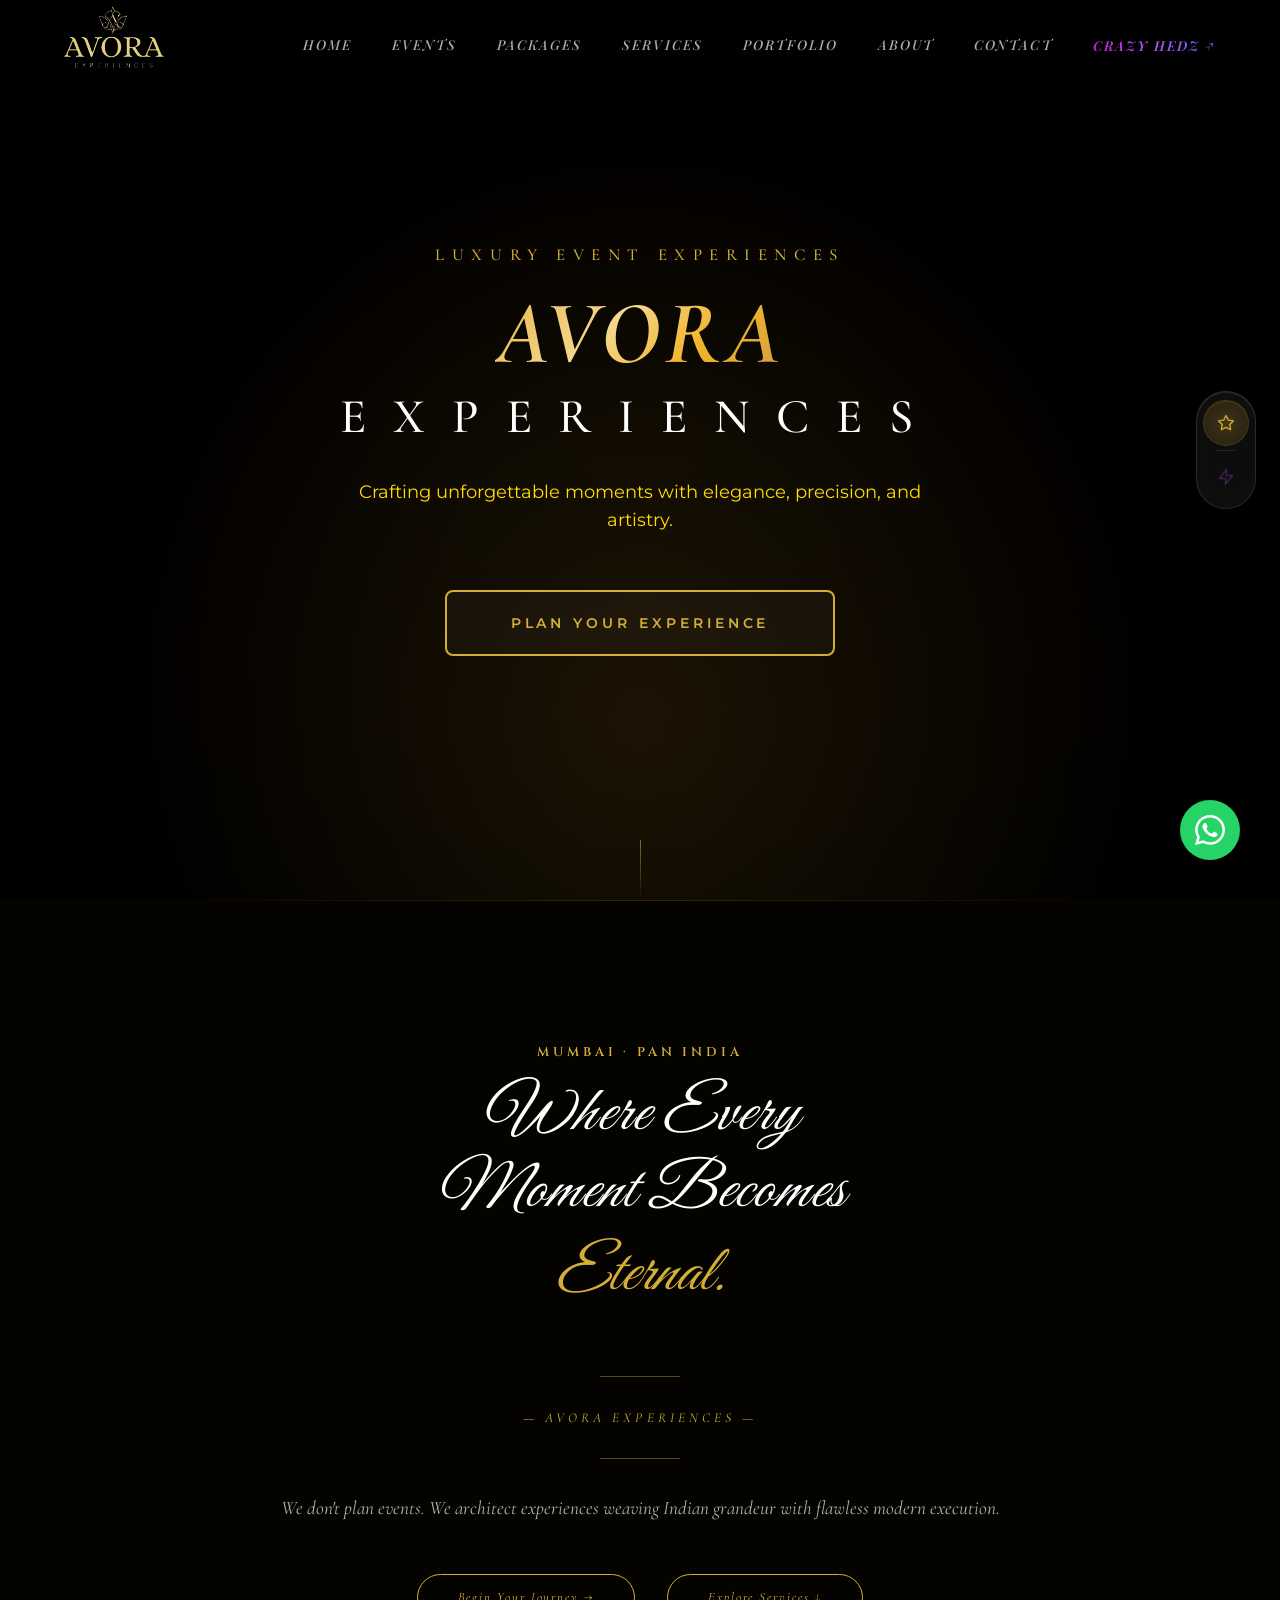
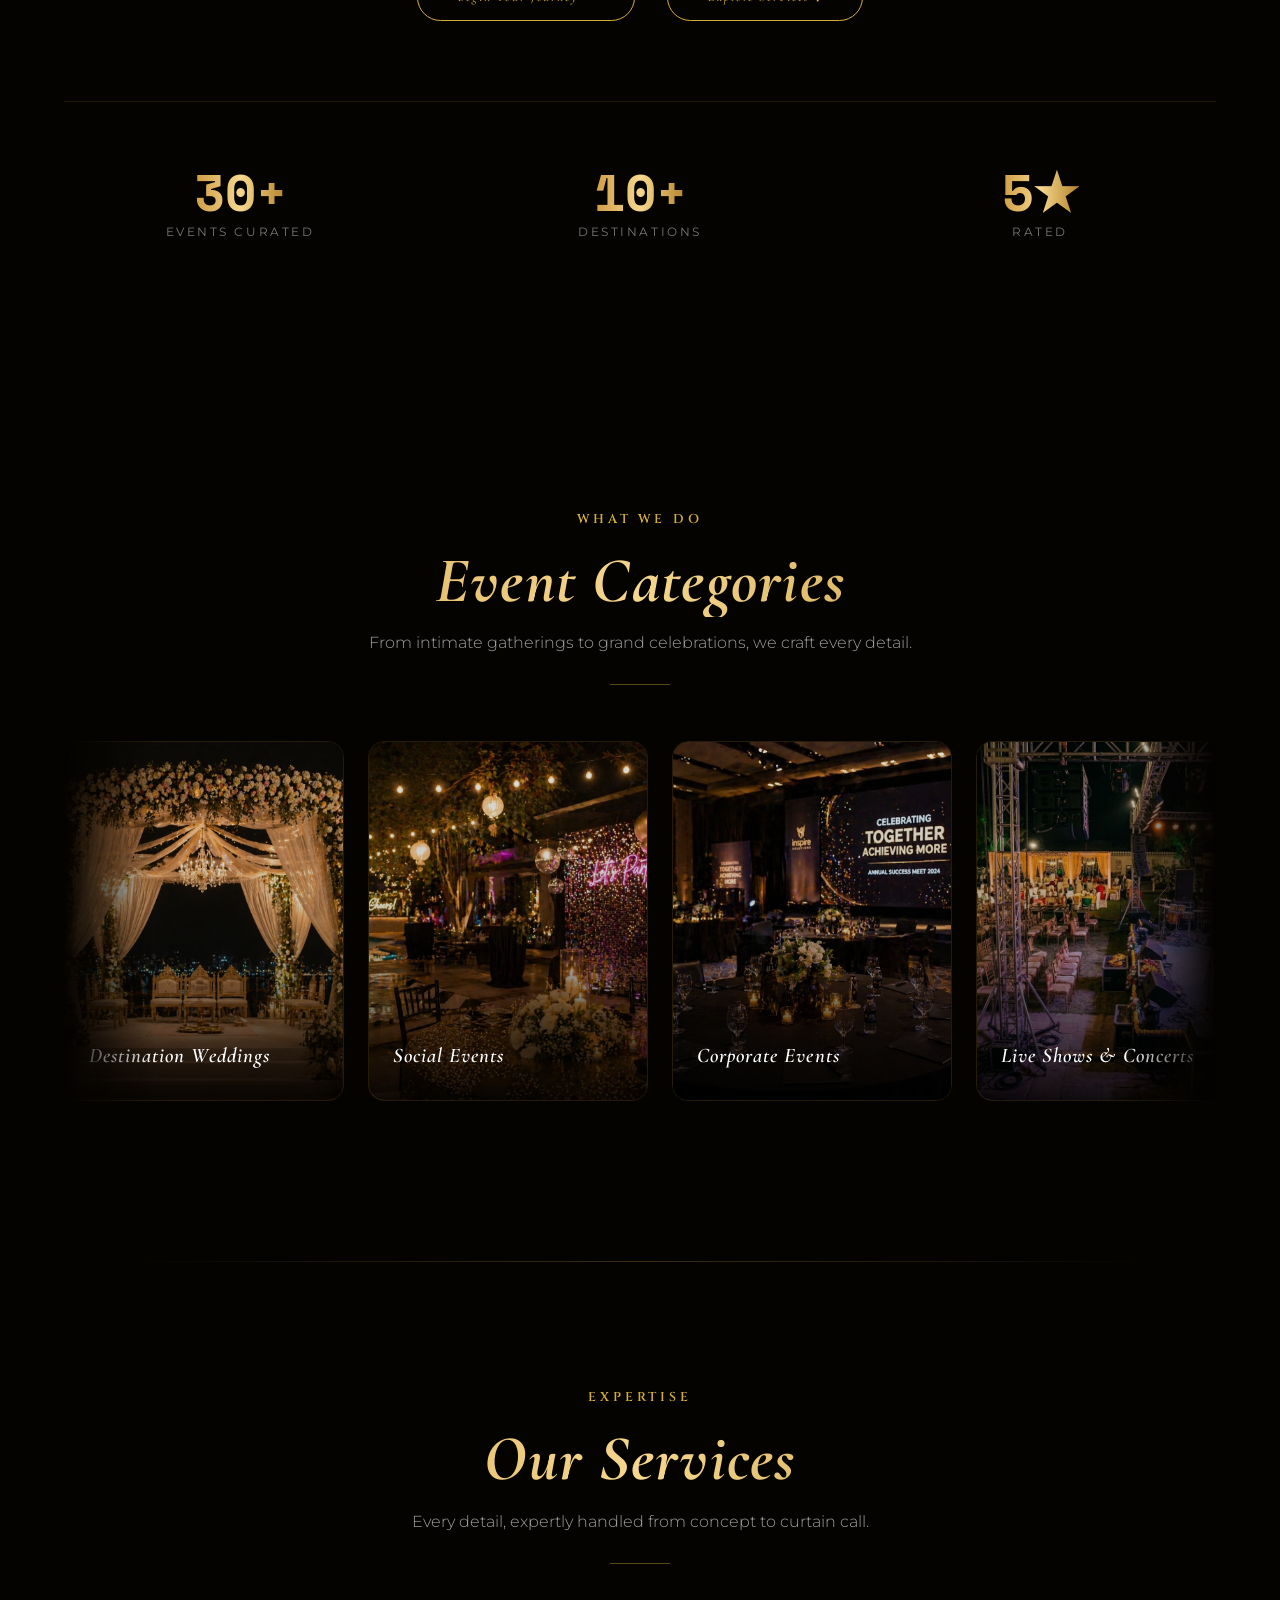
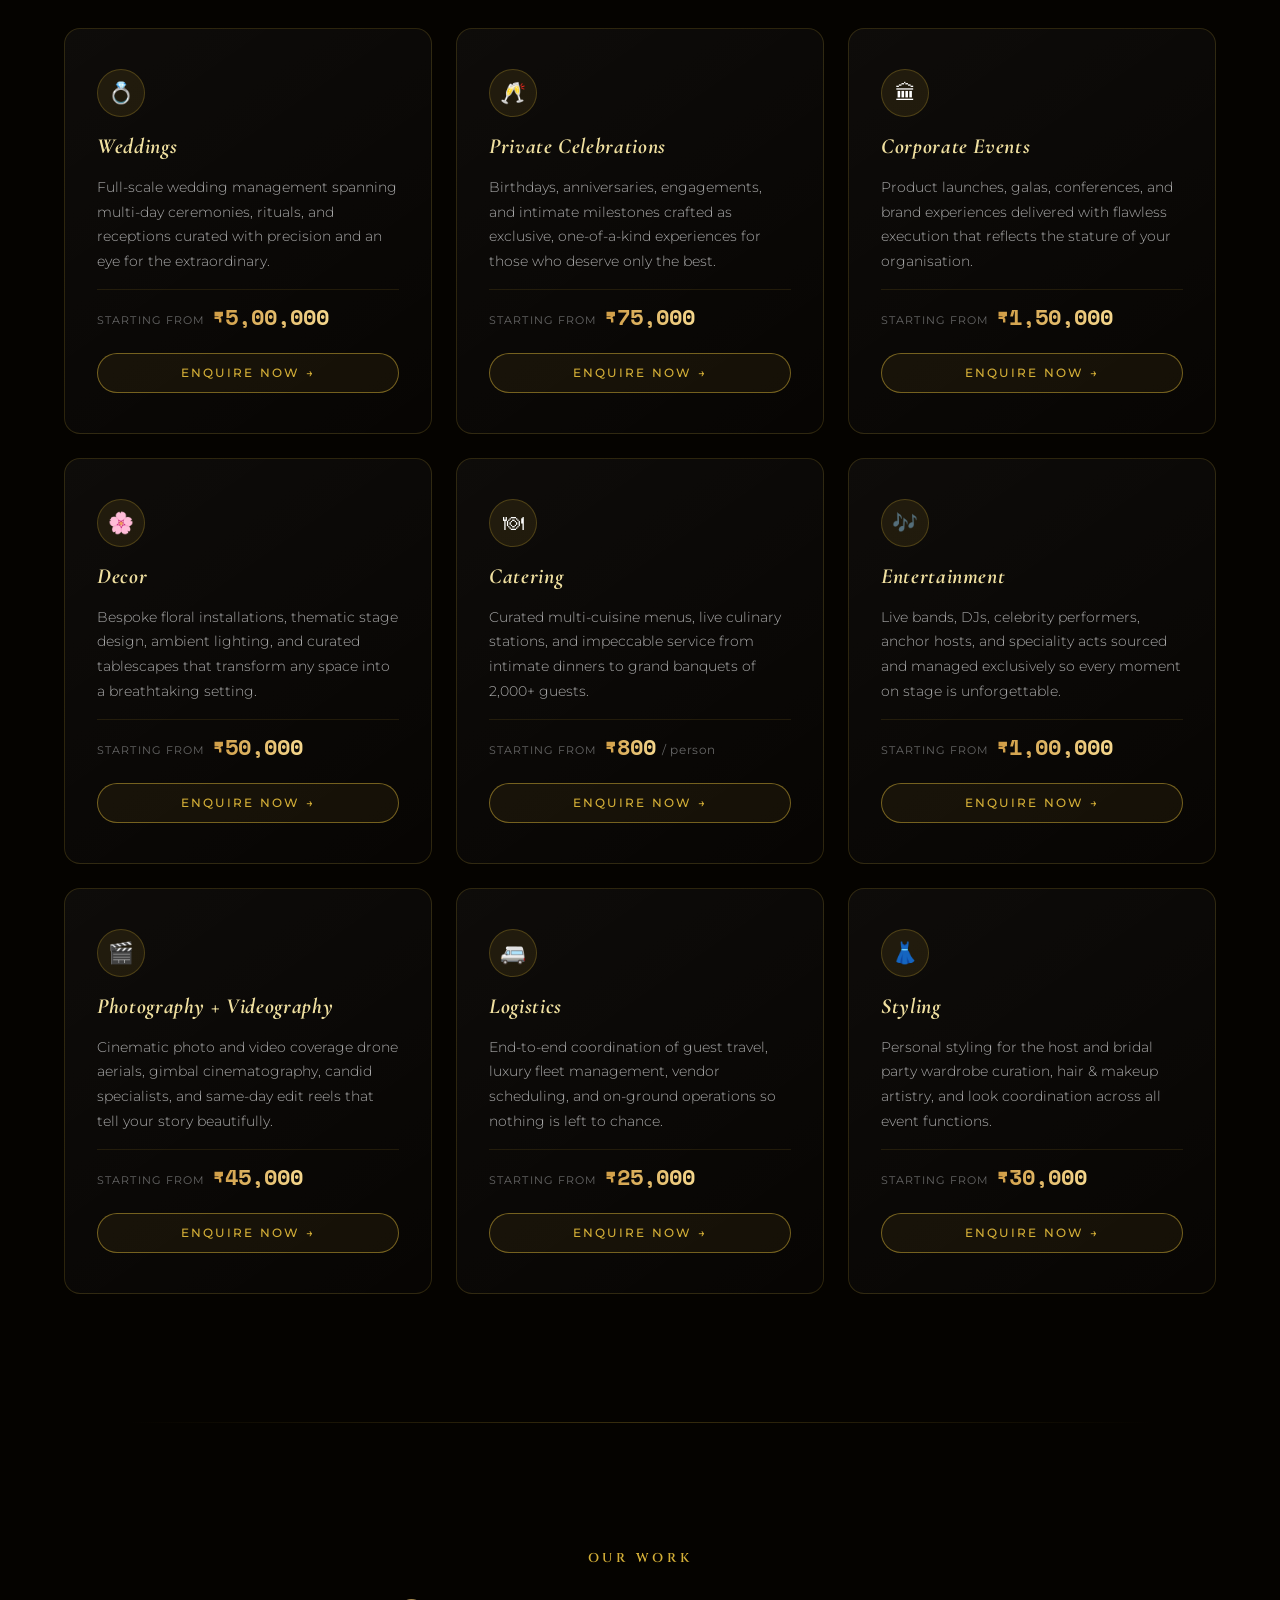
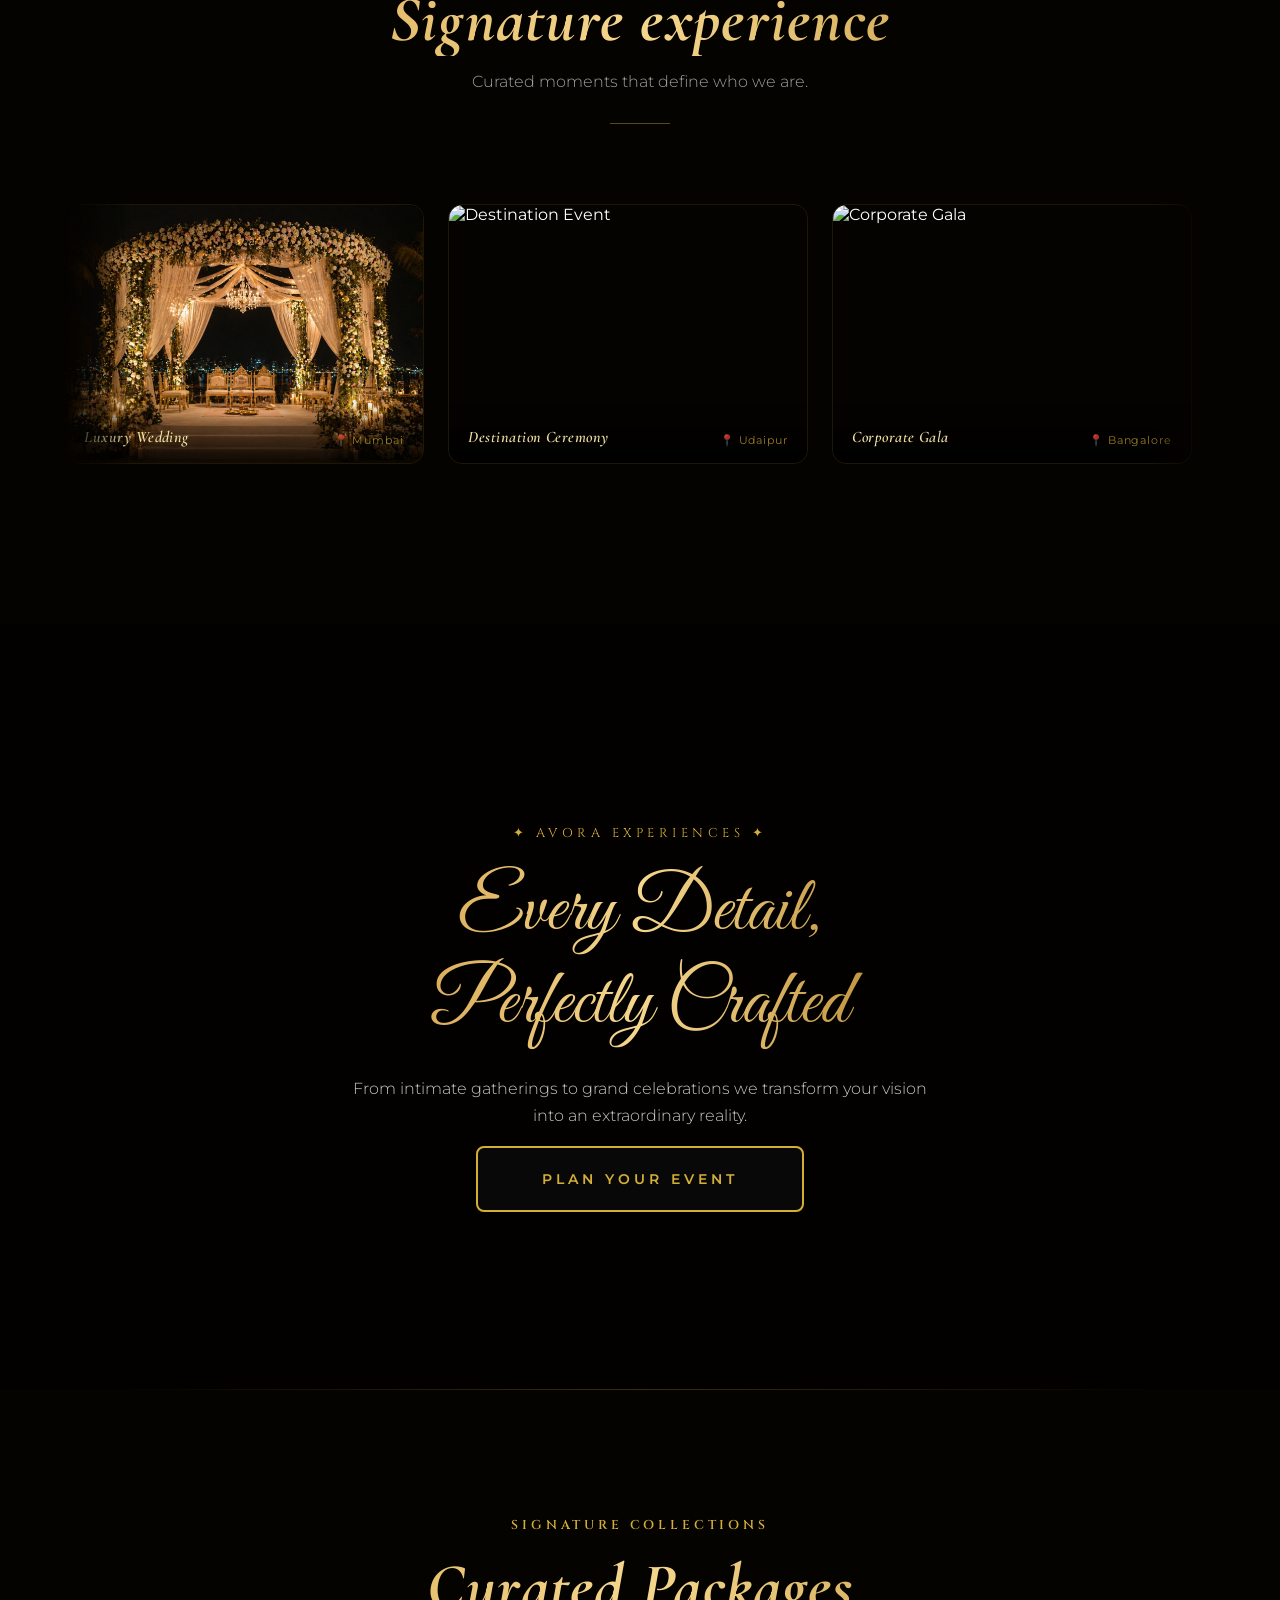
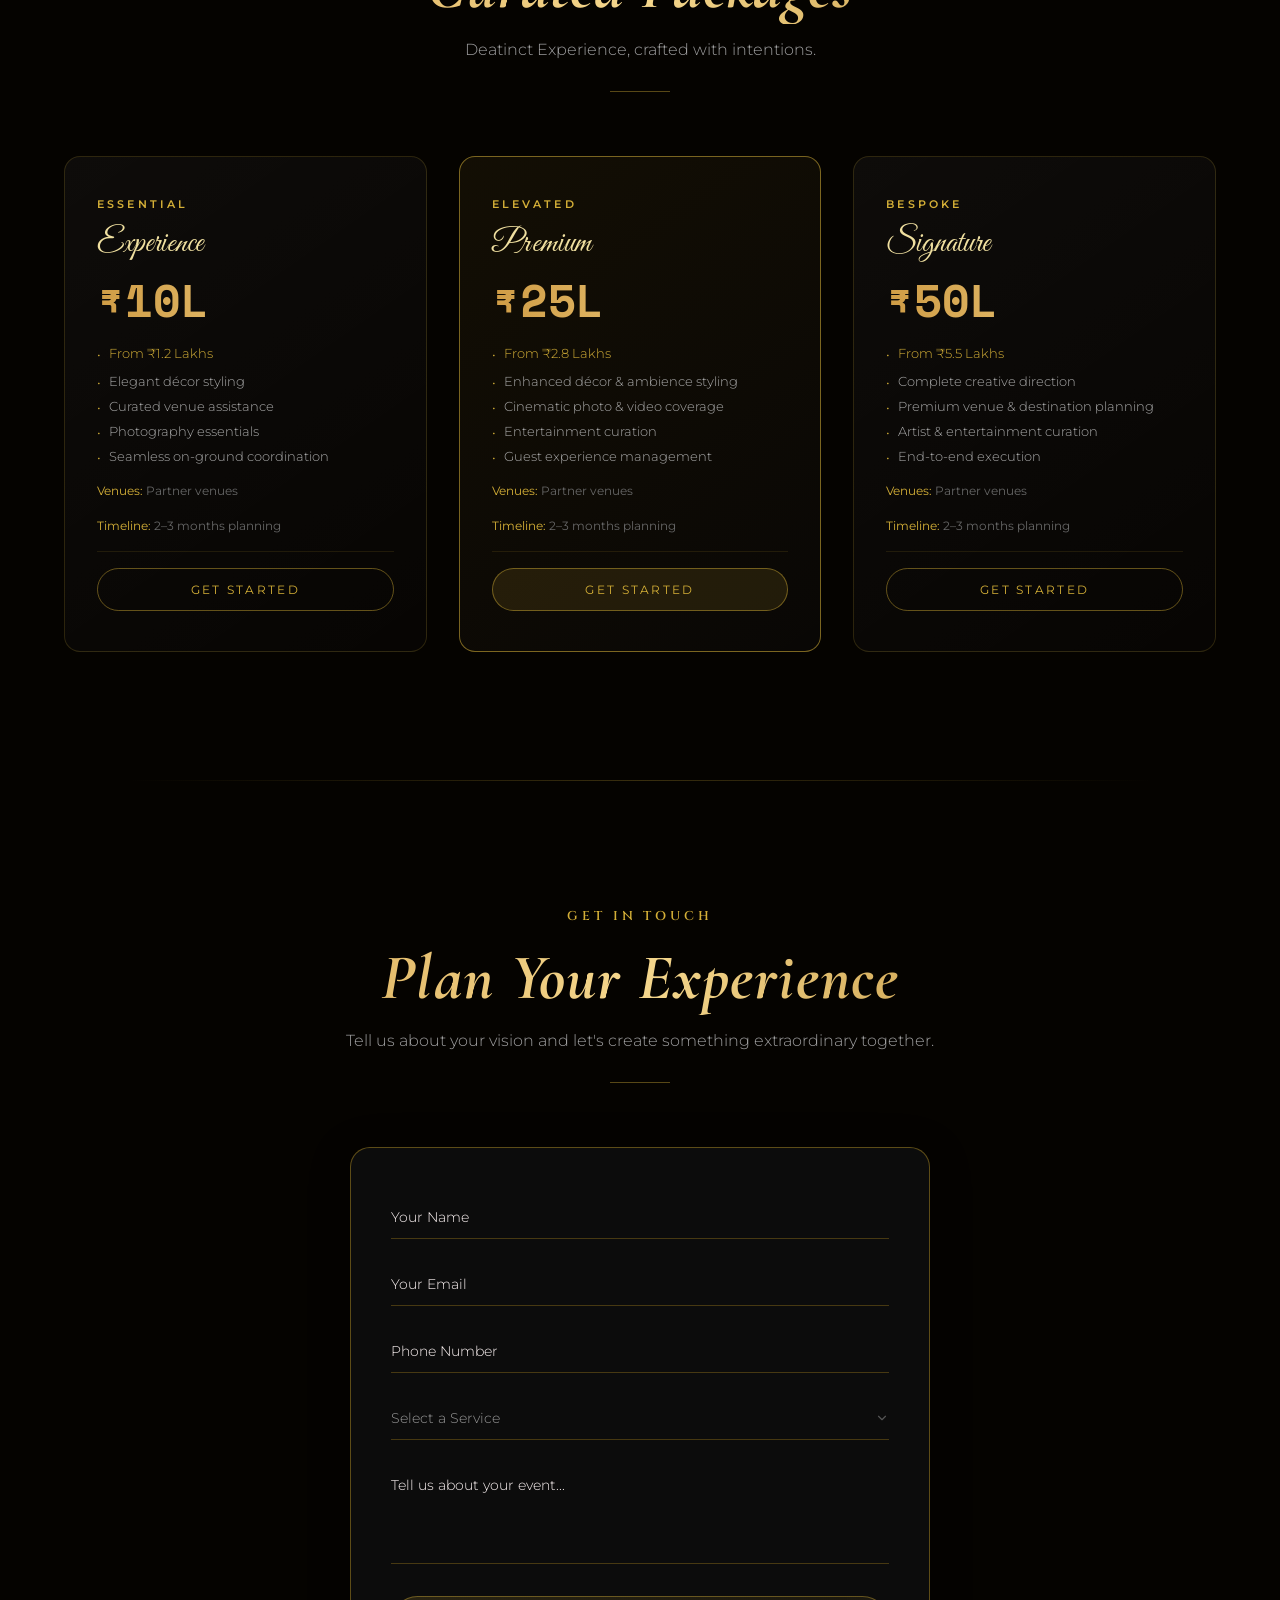
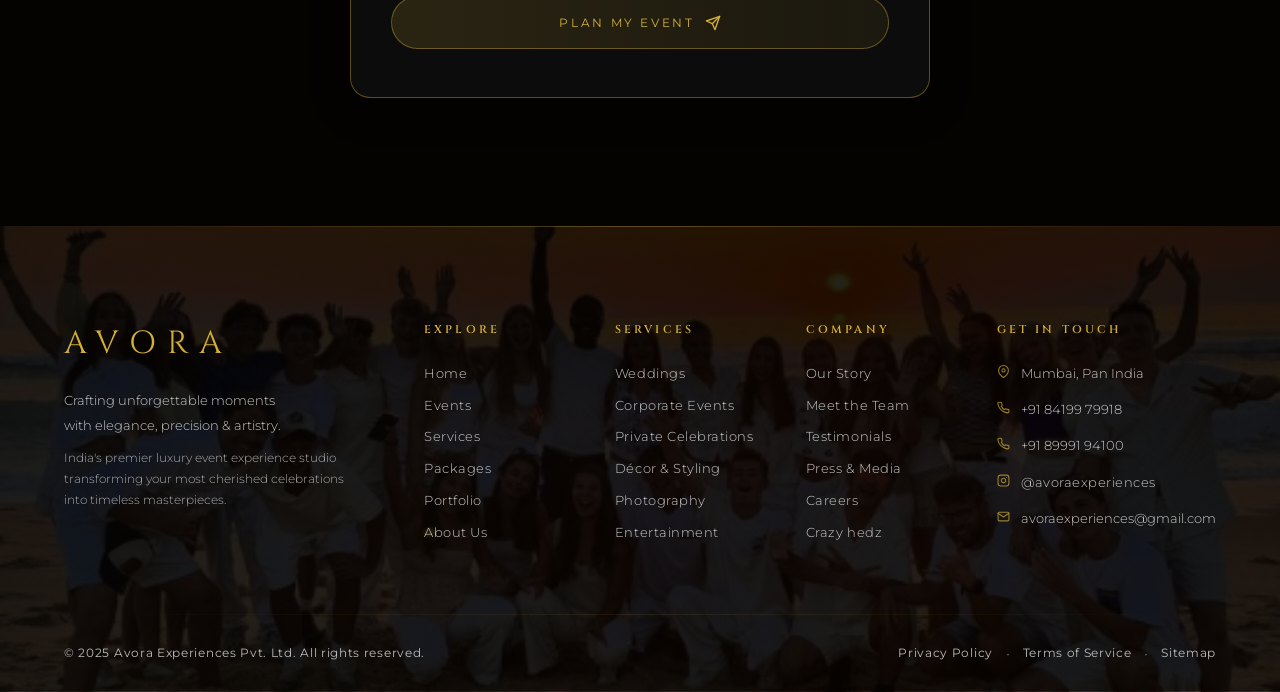
==== avora.html @ 2d6d1da7 "Add files via upload" ====
<!DOCTYPE html>
<html lang="en">
<head>
    <meta charset="UTF-8">
    <meta name="viewport" content="width=device-width, initial-scale=1.0">
    <title>Avora Experiences | Luxury Events</title>
    <link rel="preconnect" href="https://fonts.googleapis.com">
    <link rel="preconnect" href="https://fonts.gstatic.com" crossorigin>
    <link href="https://fonts.googleapis.com/css2?family=Cinzel:wght@400;600;700&family=Montserrat:wght@300;400;500;600&family=Playfair+Display:ital,wght@0,400;0,500;0,700;1,400;1,500&family=Cormorant+Garamond:ital,wght@0,400;0,500;0,700;1,400;1,500&family=Space+Mono:wght@400;700&family=Great+Vibes:wght@400&display=swap" rel="stylesheet">
    <link rel="stylesheet" href="css/common.css">
    <link rel="stylesheet" href="css/avora.css">
</head>
<body>

    <!-- Background Elements -->
    <div class="hero-bg"></div>
    <div class="hero-overlay"></div>

    <!-- Navigation -->
    <nav>
        <div class="logo">
            <img src="images/avora1.png" class="logo-img" alt="Avora">
            <div>
                
            </div>
        </div>
        <button class="nav-toggle" aria-label="Toggle menu">
            <span></span><span></span><span></span>
        </button>
        <ul class="nav-links">
            <li><a href="#">HOME</a></li>
            <li><a href="#events">EVENTS</a></li>
            <li><a href="#packages">PACKAGES</a></li>
            <li><a href="#services">SERVICES</a></li>
            <li><a href="#portfolio">PORTFOLIO</a></li>
            <li><a href="#about">ABOUT</a></li>
            <li><a href="#contact">CONTACT</a></li>
            <li><a href="crazyheads.html" class="crazy-link">CRAZY HEDZ <span class="tilt-arrow">↗</span></a></li>
        </ul>
    </nav>

    <!-- Hero -->
    <main class="hero-content">
        <p class="sub-1">Luxury Event Experiences</p>
        <h1 class="hero-title">AVORA</h1>
        <h2 class="sub-2">EXPERIENCES</h2>
        <p class="desc">Crafting unforgettable moments with elegance, precision, and artistry.</p>
        <a href="#contact" class="cta-btn">Plan Your Experience</a>
        <div class="bottom-line"></div>
    </main>

    <!-- About Section -->
    <section class="about-section" id="about">
        <div class="section-header" data-reveal>
            <p class="section-subtitle">Mumbai · Pan India</p>
            <div class="section-title-wrapper">
                <h2 class="section-title">
                    <span class="title-main">Where Every<br>Moment Becomes</span>
                    <span class="title-eternal">Eternal.</span>
                </h2>                
            </div>
        </div>

        <div class="about-divider-line"></div>
        <p class="avora-experiences-mark">— AVORA EXPERIENCES —</p>
        <div class="about-divider-line"></div>

        <div class="about-body" data-reveal data-delay="200">
            <p class="about-lead">We don't plan events. We architect experiences  weaving Indian grandeur with flawless modern execution.</p>
        </div>

        <div class="about-cta-group">
            <a href="#contact" class="about-btn begin-btn">Begin Your Journey →</a>
            <a href="#services" class="about-btn explore-btn">Explore Services ↓</a>
        </div>

        <div class="stats-row">
            <div class="stat-item" data-reveal data-delay="0">
                <span class="stat-number">30+</span>
                <span class="stat-label">Events Curated</span>
            </div>
            <div class="stat-item" data-reveal data-delay="150">
                <span class="stat-number">10+</span>
                <span class="stat-label">Destinations</span>
            </div>
            <div class="stat-item" data-reveal data-delay="300">
                <span class="stat-number">5★</span>
                <span class="stat-label">Rated</span>
            </div>
        </div>
    </section>

    <!-- Event Categories Section -->
    <section class="categories-section" id="events">
        <div class="section-header" data-reveal>
            <p class="section-subtitle">What We Do</p>
            <h2 class="section-title">Event Categories</h2>
            <p class="section-desc">From intimate gatherings to grand celebrations, we craft every detail.</p>
            <div class="section-line"></div>
        </div>

        <!-- Event Slider -->
        <div class="event-slider-wrap">
            <div class="event-slider-track" id="eventSliderTrack">
                <!-- Set 1 -->
                <div class="category-card">
                    <img src="images/Weddings.jpeg" alt="Weddings" class="card-img">
                    <div class="card-overlay"></div>
                    <h3 class="card-title">Destination Weddings</h3>
                </div>
                <div class="category-card">
                    <img src="images/socialevent.jpeg" alt="Haldi & Mehendi" class="card-img">
                    <div class="card-overlay"></div>
                    <h3 class="card-title">Social Events </h3>
                </div>
                <div class="category-card">
                    <img src="images/corporateevent.jpeg" alt="Corporate Events" class="card-img">
                    <div class="card-overlay"></div>
                    <h3 class="card-title"> Corporate Events</h3>
                </div>
                <div class="category-card">
                    <img src="images/liveshow.jpeg" alt="Birthdays" class="card-img">
                    <div class="card-overlay"></div>
                    <h3 class="card-title"> Live Shows & Concerts </h3>
                </div>
                <div class="category-card">
                    <img src="images/destination_event.jpeg" alt="Private Parties" class="card-img">
                    <div class="card-overlay"></div>
                    <h3 class="card-title"> Destination Events
                </div>
                
                <div class="category-card">
                    <img src="images/themeDecor.jpeg" alt="Sangeet Night" class="card-img">
                    <div class="card-overlay"></div>
                        <h3 class="card-title"> Themed Decor </h3>
                </div>
                <div class="category-card">
                    <img src="images/initmate.jpeg" alt="Destination Weddings" class="card-img">
                    <div class="card-overlay"></div>
                    <h3 class="card-title"> Intimate Celebrations </h3>
                </div>
                <!-- Set 2 — duplicate for infinite loop -->
                <div class="category-card">
                    <img src="images/Weddings.jpeg" alt="Weddings" class="card-img">
                    <div class="card-overlay"></div>
                    <h3 class="card-title">Destination Weddings</h3>
                </div>
                <div class="category-card">
                    <img src="images/socialevent.jpeg" alt="Haldi & Mehendi" class="card-img">
                    <div class="card-overlay"></div>
                    <h3 class="card-title">Social Events </h3>
                </div>
                <div class="category-card">
                    <img src="images/corporateevent.jpeg" alt="Corporate Events" class="card-img">
                    <div class="card-overlay"></div>
                    <h3 class="card-title"> Corporate Events</h3>
                </div>
                <div class="category-card">
                    <img src="images/liveshow.jpeg" alt="Birthdays" class="card-img">
                    <div class="card-overlay"></div>
                    <h3 class="card-title"> Live Shows & Concerts </h3>
                </div>
                <div class="category-card">
                    <img src="images/destination_event.jpeg" alt="Private Parties" class="card-img">
                    <div class="card-overlay"></div>
                    <h3 class="card-title"> Destination Events
                </div>
                
                <div class="category-card">
                    <img src="images/themeDecor.jpeg" alt="Sangeet Night" class="card-img">
                    <div class="card-overlay"></div>
                        <h3 class="card-title"> Themed Decor </h3>
                </div>
                <div class="category-card">
                    <img src="images/initmate.jpeg" alt="Destination Weddings" class="card-img">
                    <div class="card-overlay"></div>
                    <h3 class="card-title"> Intimate Celebrations </h3>
                </div>
            </div>
        </div>
    </section>

    <!-- Services Section -->
    <section class="services-section" id="services">
        <div class="section-header" data-reveal>
            <p class="section-subtitle">Expertise</p>
            <h2 class="section-title">Our Services</h2>
            <p class="section-desc">Every detail, expertly handled  from concept to curtain call.</p>
            <div class="section-line"></div>
        </div>

        <div class="services-grid">

            <div class="service-card" data-reveal data-delay="0">
                <div class="service-icon">💍</div>
                <div class="service-name">Weddings</div>
                <p class="service-desc">Full-scale wedding management spanning multi-day ceremonies, rituals, and receptions  curated with precision and an eye for the extraordinary.</p>
                <div class="service-divider"></div>
                <div class="service-pricing">
                    <span class="price-from">Starting from</span>
                    <span class="price-value">₹5,00,000</span>
                </div>
                <a href="#contact" class="service-cta">Enquire Now <span class="arrow">→</span></a>
            </div>

            <div class="service-card" data-reveal data-delay="100">
                <div class="service-icon">🥂</div>
                <div class="service-name">Private Celebrations</div>
                <p class="service-desc">Birthdays, anniversaries, engagements, and intimate milestones  crafted as exclusive, one-of-a-kind experiences for those who deserve only the best.</p>
                <div class="service-divider"></div>
                <div class="service-pricing">
                    <span class="price-from">Starting from</span>
                    <span class="price-value">₹75,000</span>
                </div>
                <a href="#contact" class="service-cta">Enquire Now <span class="arrow">→</span></a>
            </div>

            <div class="service-card" data-reveal data-delay="200">
                <div class="service-icon">🏛</div>
                <div class="service-name">Corporate Events</div>
                <p class="service-desc">Product launches, galas, conferences, and brand experiences  delivered with flawless execution that reflects the stature of your organisation.</p>
                <div class="service-divider"></div>
                <div class="service-pricing">
                    <span class="price-from">Starting from</span>
                    <span class="price-value">₹1,50,000</span>
                </div>
                <a href="#contact" class="service-cta">Enquire Now <span class="arrow">→</span></a>
            </div>

            <div class="service-card" data-reveal data-delay="0">
                <div class="service-icon">🌸</div>
                <div class="service-name">Decor</div>
                <p class="service-desc">Bespoke floral installations, thematic stage design, ambient lighting, and curated tablescapes that transform any space into a breathtaking setting.</p>
                <div class="service-divider"></div>
                <div class="service-pricing">
                    <span class="price-from">Starting from</span>
                    <span class="price-value">₹50,000</span>
                </div>
                <a href="#contact" class="service-cta">Enquire Now <span class="arrow">→</span></a>
            </div>

            <div class="service-card" data-reveal data-delay="100">
                <div class="service-icon">🍽</div>
                <div class="service-name">Catering</div>
                <p class="service-desc">Curated multi-cuisine menus, live culinary stations, and impeccable service  from intimate dinners to grand banquets of 2,000+ guests.</p>
                <div class="service-divider"></div>
                <div class="service-pricing">
                    <span class="price-from">Starting from</span>
                    <span class="price-value">₹800</span>
                    <span class="price-unit">/ person</span>
                </div>
                <a href="#contact" class="service-cta">Enquire Now <span class="arrow">→</span></a>
            </div>

            <div class="service-card" data-reveal data-delay="200">
                <div class="service-icon">🎶</div>
                <div class="service-name">Entertainment</div>
                <p class="service-desc">Live bands, DJs, celebrity performers, anchor hosts, and speciality acts  sourced and managed exclusively so every moment on stage is unforgettable.</p>
                <div class="service-divider"></div>
                <div class="service-pricing">
                    <span class="price-from">Starting from</span>
                    <span class="price-value">₹1,00,000</span>
                </div>
                <a href="#contact" class="service-cta">Enquire Now <span class="arrow">→</span></a>
            </div>

            <div class="service-card" data-reveal data-delay="0">
                <div class="service-icon">🎬</div>
                <div class="service-name">Photography + Videography</div>
                <p class="service-desc">Cinematic photo and video coverage  drone aerials, gimbal cinematography, candid specialists, and same-day edit reels that tell your story beautifully.</p>
                <div class="service-divider"></div>
                <div class="service-pricing">
                    <span class="price-from">Starting from</span>
                    <span class="price-value">₹45,000</span>
                </div>
                <a href="#contact" class="service-cta">Enquire Now <span class="arrow">→</span></a>
            </div>

            <div class="service-card" data-reveal data-delay="100">
                <div class="service-icon">🚐</div>
                <div class="service-name">Logistics</div>
                <p class="service-desc">End-to-end coordination of guest travel, luxury fleet management, vendor scheduling, and on-ground operations  so nothing is left to chance.</p>
                <div class="service-divider"></div>
                <div class="service-pricing">
                    <span class="price-from">Starting from</span>
                    <span class="price-value">₹25,000</span>
                </div>
                <a href="#contact" class="service-cta">Enquire Now <span class="arrow">→</span></a>
            </div>

            <div class="service-card" data-reveal data-delay="200">
                <div class="service-icon">👗</div>
                <div class="service-name">Styling</div>
                <p class="service-desc">Personal styling for the host and bridal party  wardrobe curation, hair &amp; makeup artistry, and look coordination across all event functions.</p>
                <div class="service-divider"></div>
                <div class="service-pricing">
                    <span class="price-from">Starting from</span>
                    <span class="price-value">₹30,000</span>
                </div>
                <a href="#contact" class="service-cta">Enquire Now <span class="arrow">→</span></a>
            </div>

        </div>
    </section>

    <!-- Portfolio / Highlights Slider Section -->
    <section class="portfolio-section" id="portfolio">
        <div class="section-header" data-reveal>
            <p class="section-subtitle">Our Work</p>
            <h2 class="section-title">Signature experience </h2>
            <p class="section-desc">Curated moments that define who we are.</p>
            <div class="section-line"></div>
        </div>

        <div class="portfolio-slider-wrap">
            <div class="portfolio-slider-track" id="portfolioSliderTrack">
                <div class="portfolio-slide">
                    <div class="port-flip-inner">
                        <div class="port-flip-front">
                            <img src="images/Weddings.jpeg" alt="Royal Wedding">
                            <div class="portfolio-slide-info">
                                <span class="port-label">Luxury Wedding</span>
                                <span class="port-location">📍 Mumbai</span>
                            </div>
                        </div>
                        <div class="port-flip-back">
                            <span class="port-back-label">Luxury Wedding</span>
                            <span class="port-back-location">📍 Mumbai</span>
                            <p class="port-back-desc">A breathtaking 3-day celebration  floral mandap, candlelit reception &amp; 500+ guests in perfect splendour.</p>
                        </div>
                    </div>
                </div>
                <div class="portfolio-slide">
                    <div class="port-flip-inner">
                        <div class="port-flip-front">
                            <img src="https://images.unsplash.com/photo-1464366400600-7168b8af9bc3?q=80&w=900&auto=format&fit=crop" alt="Destination Event">
                            <div class="portfolio-slide-info">
                                <span class="port-label">Destination Ceremony</span>
                                <span class="port-location">📍 Udaipur</span>
                            </div>
                        </div>
                        <div class="port-flip-back">
                            <span class="port-back-label">Destination Ceremony</span>
                            <span class="port-back-location">📍 Udaipur</span>
                            <p class="port-back-desc">Royal lakeside ceremony with traditional rituals, bespoke décor &amp; palace views across Lake Pichola.</p>
                        </div>
                    </div>
                </div>
                <div class="portfolio-slide">
                    <div class="port-flip-inner">
                        <div class="port-flip-front">
                            <img src="https://images.unsplash.com/photo-1540575467063-178a50c2df87?q=80&w=900&auto=format&fit=crop" alt="Corporate Gala">
                            <div class="portfolio-slide-info">
                                <span class="port-label">Corporate Gala</span>
                                <span class="port-location">📍 Bangalore</span>
                            </div>
                        </div>
                        <div class="port-flip-back">
                            <span class="port-back-label">Corporate Gala</span>
                            <span class="port-back-location">📍 Bangalore</span>
                            <p class="port-back-desc">Black-tie gala for 300 executives  live orchestra, custom branded staging &amp; flawless execution.</p>
                        </div>
                    </div>
                </div>
                <div class="portfolio-slide">
                    <div class="port-flip-inner">
                        <div class="port-flip-front">
                            <img src="https://images.unsplash.com/photo-1530103862676-de8c9debad1d?q=80&w=900&auto=format&fit=crop" alt="Birthday Celebration">
                            <div class="portfolio-slide-info">
                                <span class="port-label">Private Celebration</span>
                                <span class="port-location">📍 Delhi</span>
                            </div>
                        </div>
                        <div class="port-flip-back">
                            <span class="port-back-label">Private Celebration</span>
                            <span class="port-back-location">📍 Delhi</span>
                            <p class="port-back-desc">Intimate birthday soirée with celebrity entertainer, immersive themed décor &amp; personalised touches.</p>
                        </div>
                    </div>
                </div>
                <div class="portfolio-slide">
                    <div class="port-flip-inner">
                        <div class="port-flip-front">
                            <img src="https://images.unsplash.com/photo-1511795409834-ef04bbd61622?q=80&w=900&auto=format&fit=crop" alt="Reception Night">
                            <div class="portfolio-slide-info">
                                <span class="port-label">Grand Reception</span>
                                <span class="port-location">📍 Goa</span>
                            </div>
                        </div>
                        <div class="port-flip-back">
                            <span class="port-back-label">Grand Reception</span>
                            <span class="port-back-location">📍 Goa</span>
                            <p class="port-back-desc">Beachfront reception  sunset cocktails, live band &amp; open-air dance floor under a canopy of stars.</p>
                        </div>
                    </div>
                </div>
                <div class="portfolio-slide">
                    <div class="port-flip-inner">
                        <div class="port-flip-front">
                            <img src="https://images.unsplash.com/photo-1469371670807-013ccf25f16a?q=80&w=900&auto=format&fit=crop" alt="Sangeet Night">
                            <div class="portfolio-slide-info">
                                <span class="port-label">Sangeet Night</span>
                                <span class="port-location">📍 Jaipur</span>
                            </div>
                        </div>
                        <div class="port-flip-back">
                            <span class="port-back-label">Sangeet Night</span>
                            <span class="port-back-location">📍 Jaipur</span>
                            <p class="port-back-desc">Vibrant sangeet featuring live Bollywood performances, dhol artists &amp; electric choreography.</p>
                        </div>
                    </div>
                </div>
                <!-- Duplicate for seamless loop -->
                <div class="portfolio-slide">
                    <div class="port-flip-inner">
                        <div class="port-flip-front">
                            <img src="images/Weddings.jpeg" alt="Royal Wedding">
                            <div class="portfolio-slide-info">
                                <span class="port-label">Luxury Wedding</span>
                                <span class="port-location">📍 Mumbai</span>
                            </div>
                        </div>
                        <div class="port-flip-back">
                            <span class="port-back-label">Luxury Wedding</span>
                            <span class="port-back-location">📍 Mumbai</span>
                            <p class="port-back-desc">A breathtaking 3-day celebration  floral mandap, candlelit reception &amp; 500+ guests in perfect splendour.</p>
                        </div>
                    </div>
                </div>
                <div class="portfolio-slide">
                    <div class="port-flip-inner">
                        <div class="port-flip-front">
                            <img src="https://images.unsplash.com/photo-1464366400600-7168b8af9bc3?q=80&w=900&auto=format&fit=crop" alt="Destination Event">
                            <div class="portfolio-slide-info">
                                <span class="port-label">Destination Ceremony</span>
                                <span class="port-location">📍 Udaipur</span>
                            </div>
                        </div>
                        <div class="port-flip-back">
                            <span class="port-back-label">Destination Ceremony</span>
                            <span class="port-back-location">📍 Udaipur</span>
                            <p class="port-back-desc">Royal lakeside ceremony with traditional rituals, bespoke décor &amp; palace views across Lake Pichola.</p>
                        </div>
                    </div>
                </div>
                <div class="portfolio-slide">
                    <div class="port-flip-inner">
                        <div class="port-flip-front">
                            <img src="https://images.unsplash.com/photo-1540575467063-178a50c2df87?q=80&w=900&auto=format&fit=crop" alt="Corporate Gala">
                            <div class="portfolio-slide-info">
                                <span class="port-label">Corporate Gala</span>
                                <span class="port-location">📍 Bangalore</span>
                            </div>
                        </div>
                        <div class="port-flip-back">
                            <span class="port-back-label">Corporate Gala</span>
                            <span class="port-back-location">📍 Bangalore</span>
                            <p class="port-back-desc">Black-tie gala for 300 executives  live orchestra, custom branded staging &amp; flawless execution.</p>
                        </div>
                    </div>
                </div>
                <div class="portfolio-slide">
                    <div class="port-flip-inner">
                        <div class="port-flip-front">
                            <img src="https://images.unsplash.com/photo-1530103862676-de8c9debad1d?q=80&w=900&auto=format&fit=crop" alt="Birthday Celebration">
                            <div class="portfolio-slide-info">
                                <span class="port-label">Private Celebration</span>
                                <span class="port-location">📍 Delhi</span>
                            </div>
                        </div>
                        <div class="port-flip-back">
                            <span class="port-back-label">Private Celebration</span>
                            <span class="port-back-location">📍 Delhi</span>
                            <p class="port-back-desc">Intimate birthday soirée with celebrity entertainer, immersive themed décor &amp; personalised touches.</p>
                        </div>
                    </div>
                </div>
                <div class="portfolio-slide">
                    <div class="port-flip-inner">
                        <div class="port-flip-front">
                            <img src="https://images.unsplash.com/photo-1511795409834-ef04bbd61622?q=80&w=900&auto=format&fit=crop" alt="Reception Night">
                            <div class="portfolio-slide-info">
                                <span class="port-label">Grand Reception</span>
                                <span class="port-location">📍 Goa</span>
                            </div>
                        </div>
                        <div class="port-flip-back">
                            <span class="port-back-label">Grand Reception</span>
                            <span class="port-back-location">📍 Goa</span>
                            <p class="port-back-desc">Beachfront reception  sunset cocktails, live band &amp; open-air dance floor under a canopy of stars.</p>
                        </div>
                    </div>
                </div>
                <div class="portfolio-slide">
                    <div class="port-flip-inner">
                        <div class="port-flip-front">
                            <img src="https://images.unsplash.com/photo-1469371670807-013ccf25f16a?q=80&w=900&auto=format&fit=crop" alt="Sangeet Night">
                            <div class="portfolio-slide-info">
                                <span class="port-label">Sangeet Night</span>
                                <span class="port-location">📍 Jaipur</span>
                            </div>
                        </div>
                        <div class="port-flip-back">
                            <span class="port-back-label">Sangeet Night</span>
                            <span class="port-back-location">📍 Jaipur</span>
                            <p class="port-back-desc">Vibrant sangeet featuring live Bollywood performances, dhol artists &amp; electric choreography.</p>
                        </div>
                    </div>
                </div>
            </div>
        </div>
    </section>

    <!-- Video Reel Section -->
    <section class="video-bg-section">
        <video class="video-bg-player" autoplay muted loop playsinline>
            <source src="videos/avora.mp4" type="video/mp4">
        </video>
        <div class="video-bg-overlay"></div>
        <div class="video-bg-content" data-reveal>
            <p class="video-section-tag">✦ Avora Experiences ✦</p>
            <h2 class="video-section-title">Every Detail,<br>Perfectly Crafted</h2>
            <p class="video-section-desc">From intimate gatherings to grand celebrations  we transform your vision into an extraordinary reality.</p>
            <a href="#contact" class="cta-btn">Plan Your Event</a>
        </div>
    </section>

    <!-- Packages Section -->
    <section class="packages-section" id="packages">
        <div class="section-header" data-reveal>
            <p class="section-subtitle">Signature Collections</p>
            <h2 class="section-title">Curated Packages</h2>
            <p class="section-desc">Deatinct Experience, crafted with intentions.</p>
            <div class="section-line"></div>
        </div>

        <div class="packages-grid">

            <div class="package-card" data-reveal data-delay="0">
                <p class="pkg-tier">Essential</p>
                <h3 class="pkg-name">Experience</h3>
                <div class="pkg-price">₹10L</div>
                <ul class="pkg-features">
                    <li class="pkg-meta"><span>From ₹1.2 Lakhs</span> </li>
                    <li>Elegant décor styling</li>
                    <li>Curated venue assistance</li>
                    <li>Photography essentials</li>
                    <li>Seamless on-ground coordination</li>
                </ul>
                <p class="pkg-meta"><span>Venues:</span> Partner venues &nbsp;</p>
                <p class="pkg-meta"><span>Timeline:</span> 2–3 months planning</p>
                <div class="pkg-divider"></div>
                <a href="#contact" class="pkg-btn">Get Started</a>
            </div>

            <div class="package-card featured" data-reveal data-delay="180">
                <p class="pkg-tier">Elevated</p>
                <h3 class="pkg-name">Premium</h3>
                <div class="pkg-price">₹25L</div>
                <ul class="pkg-features">
                    <li class="pkg-meta"><span>From ₹2.8 Lakhs</span> </li>
                    <li>Enhanced décor & ambience styling</li>
                    <li>Cinematic photo & video coverage</li>
                    <li>Entertainment curation</li>
                    <li>Guest experience management</li>
                </ul>
                <p class="pkg-meta"><span>Venues:</span> Partner venues &nbsp;</p>
                <p class="pkg-meta"><span>Timeline:</span> 2–3 months planning</p><div class="pkg-divider"></div>
                <a href="#contact" class="pkg-btn">Get Started</a>
            </div>

            <div class="package-card" data-reveal data-delay="360">
                <p class="pkg-tier">Bespoke</p>
                <h3 class="pkg-name">Signature</h3>
                <div class="pkg-price">₹50L</div>
                <ul class="pkg-features">
                    <li class="pkg-meta"><span>From ₹5.5 Lakhs  </span> </li>
                    <li>Complete creative direction</li>
                    <li>Premium venue & destination planning</li>
                    <li>Artist & entertainment curation</li>
                    <li>End-to-end execution</li>
                </ul>
                <p class="pkg-meta"><span>Venues:</span> Partner venues &nbsp;</p>
                <p class="pkg-meta"><span>Timeline:</span> 2–3 months planning</p><div class="pkg-divider"></div>
                <a href="#contact" class="pkg-btn">Get Started</a>
            </div>

        </div>
    </section>

    <!-- Contact Section -->
    <section class="contact-section" id="contact">
        <div class="section-header" data-reveal>
            <p class="section-subtitle">Get In Touch</p>
            <h2 class="section-title">Plan Your Experience</h2>
            <p class="section-desc">Tell us about your vision and let's create something extraordinary together.</p>
            <div class="section-line"></div>
        </div>

        <div class="contact-form-wrap" data-reveal data-delay="200">
            <div class="contact-field">
                <input type="text" placeholder="Your Name" autocomplete="name">
            </div>
            <div class="contact-field">
                <input type="email" placeholder="Your Email" autocomplete="email">
            </div>
            <div class="contact-field">
                <input type="tel" placeholder="Phone Number" autocomplete="tel">
            </div>
            <div class="contact-field">
                <div class="custom-select">
                    <div class="select-trigger">
                        <span class="select-value">Select a Service</span>
                        <svg class="select-chevron" width="14" height="14" viewBox="0 0 24 24" fill="none" stroke="currentColor" stroke-width="2" stroke-linecap="round" stroke-linejoin="round"><polyline points="6 9 12 15 18 9"/></svg>
                    </div>
                    <ul class="select-options">
                        <li data-label=" Weddings"> Weddings</li>
                        <li data-label=" Private Celebrations"> Private Celebrations</li>
                        <li data-label=" Corporate Events"> Corporate Events</li>
                        <li data-label=" Decor"> Decor</li>
                        <li data-label=" Catering"> Catering</li>
                        <li data-label=" Entertainment"> Entertainment</li>
                        <li data-label=" Photography + Videography"> Photography + Videography</li>
                        <li data-label=" Logistics"> Logistics</li>
                        <li data-label=" Styling"> Styling</li>
                    </ul>
                </div>
            </div>
            <div class="contact-field">
                <textarea placeholder="Tell us about your event..."></textarea>
            </div>
            <button class="contact-submit" type="button">
                Plan My Event
                <svg xmlns="http://www.w3.org/2000/svg" width="16" height="16" viewBox="0 0 24 24" fill="none" stroke="currentColor" stroke-width="2" stroke-linecap="round" stroke-linejoin="round"><line x1="22" y1="2" x2="11" y2="13"/><polygon points="22 2 15 22 11 13 2 9 22 2"/></svg>
            </button>
        </div>
    </section>

    <!-- Service Enquiry Modal -->
    <div class="enquiry-overlay" id="enquiryOverlay">
        <div class="enquiry-modal">
            <button class="enquiry-close" id="enquiryClose">✕</button>
            <div class="enquiry-header">
                <p class="enquiry-service-label" id="enquiryServiceLabel">Service</p>
                <h3 class="enquiry-title">Enquire Now</h3>
            </div>
            <div class="enquiry-fields">
                <input type="text" class="enquiry-input" id="enquiryName" placeholder="Your Name" autocomplete="name" />
                <input type="email" class="enquiry-input" id="enquiryEmail" placeholder="Email Address" autocomplete="email" />
                <input type="tel" class="enquiry-input" id="enquiryPhone" placeholder="Phone Number" autocomplete="tel" />
                <textarea class="enquiry-input enquiry-textarea" id="enquiryMessage" rows="3" placeholder="Tell us about your event..."></textarea>
            </div>
            <button class="enquiry-submit" id="enquirySubmitBtn">Send Enquiry →</button>
        </div>
    </div>

    <!-- Footer -->
    <footer class="site-footer">
        <div class="footer-top">

            <!-- Brand -->
            <div class="footer-brand" data-reveal>
                <div class="footer-logo">AVORA</div>
                <p class="footer-tagline">Crafting unforgettable moments<br>with elegance, precision &amp; artistry.</p>
                <p class="footer-brand-desc">India's premier luxury event experience studio  transforming your most cherished celebrations into timeless masterpieces.</p>
                
            </div>

            <!-- Nav columns -->
            <div class="footer-nav">

                <div class="footer-col" data-reveal data-delay="100">
                    <h4 class="footer-heading">Explore</h4>
                    <ul>
                        <li><a href="#">Home</a></li>
                        <li><a href="#events">Events</a></li>
                        <li><a href="#services">Services</a></li>
                        <li><a href="#packages">Packages</a></li>
                        <li><a href="#">Portfolio</a></li>
                        <li><a href="#about">About Us</a></li>
                    </ul>
                </div>

                <div class="footer-col" data-reveal data-delay="200">
                    <h4 class="footer-heading">Services</h4>
                    <ul>
                        <li><a href="#services">Weddings</a></li>
                        <li><a href="#services">Corporate Events</a></li>
                        <li><a href="#services">Private Celebrations</a></li>
                        <li><a href="#services">Décor &amp; Styling</a></li>
                        <li><a href="#services">Photography</a></li>
                        <li><a href="#services">Entertainment</a></li>
                    </ul>
                </div>

                <div class="footer-col" data-reveal data-delay="300">
                    <h4 class="footer-heading">Company</h4>
                    <ul>
                        <li><a href="#about">Our Story</a></li>
                        <li><a href="#">Meet the Team</a></li>
                        <li><a href="#">Testimonials</a></li>
                        <li><a href="#">Press &amp; Media</a></li>
                        <li><a href="#">Careers</a></li>
                        <li><a href="crazyheads.html">Crazy hedz </a></li>
                    </ul>
                </div>

                <div class="footer-col" data-reveal data-delay="400">
                    <h4 class="footer-heading">Get In Touch</h4>
                    <ul class="footer-contact-list">
                        <li>
                            <svg width="13" height="13" viewBox="0 0 24 24" fill="none" stroke="currentColor" stroke-width="2" stroke-linecap="round" stroke-linejoin="round"><path d="M21 10c0 7-9 13-9 13s-9-6-9-13a9 9 0 0 1 18 0z"/><circle cx="12" cy="10" r="3"/></svg>
                            Mumbai, Pan India
                        </li>
                        <li>
                            <svg width="13" height="13" viewBox="0 0 24 24" fill="none" stroke="currentColor" stroke-width="2" stroke-linecap="round" stroke-linejoin="round"><path d="M22 16.92v3a2 2 0 0 1-2.18 2 19.79 19.79 0 0 1-8.63-3.07A19.5 19.5 0 0 1 4.69 13 19.79 19.79 0 0 1 1.61 4.37 2 2 0 0 1 3.6 2.18h3a2 2 0 0 1 2 1.72 12.84 12.84 0 0 0 .7 2.81 2 2 0 0 1-.45 2.11L7.91 9.91a16 16 0 0 0 6.18 6.18l.91-.91a2 2 0 0 1 2.11-.45 12.84 12.84 0 0 0 2.81.7A2 2 0 0 1 22 16.92z"/></svg>
                            +91 84199 79918
                        </li>
                        <li>
                            <svg width="13" height="13" viewBox="0 0 24 24" fill="none" stroke="currentColor" stroke-width="2" stroke-linecap="round" stroke-linejoin="round"><path d="M22 16.92v3a2 2 0 0 1-2.18 2 19.79 19.79 0 0 1-8.63-3.07A19.5 19.5 0 0 1 4.69 13 19.79 19.79 0 0 1 1.61 4.37 2 2 0 0 1 3.6 2.18h3a2 2 0 0 1 2 1.72 12.84 12.84 0 0 0 .7 2.81 2 2 0 0 1-.45 2.11L7.91 9.91a16 16 0 0 0 6.18 6.18l.91-.91a2 2 0 0 1 2.11-.45 12.84 12.84 0 0 0 2.81.7A2 2 0 0 1 22 16.92z"/></svg>
                            +91 89991 94100
                        </li>
                        <li>
                            <svg width="13" height="13" viewBox="0 0 24 24" fill="none" stroke="currentColor" stroke-width="2" stroke-linecap="round" stroke-linejoin="round"><rect x="2" y="2" width="20" height="20" rx="5" ry="5"/><path d="M16 11.37A4 4 0 1 1 12.63 8 4 4 0 0 1 16 11.37z"/><line x1="17.5" y1="6.5" x2="17.51" y2="6.5"/></svg>
                            <a href="https://www.instagram.com/avora_experiences?igsh=MWd2ZHF1bHB6Ym5mYg==" class="footer-ig-link">@avoraexperiences</a>
                        </li>
                        <li>
                            <svg width="13" height="13" viewBox="0 0 24 24" fill="none" stroke="currentColor" stroke-width="2" stroke-linecap="round" stroke-linejoin="round"><path d="M4 4h16c1.1 0 2 .9 2 2v12c0 1.1-.9 2-2 2H4c-1.1 0-2-.9-2-2V6c0-1.1.9-2 2-2z"/><polyline points="22,6 12,13 2,6"/></svg>
                            avoraexperiences@gmail.com
                        </li>
                        
                    </ul>
                </div>

            </div>
        </div>

        <div class="footer-divider"></div>

        <div class="footer-bottom">
            <p class="footer-copyright">© 2025 Avora Experiences Pvt. Ltd. All rights reserved.</p>
            <div class="footer-bottom-links">
                <a href="#">Privacy Policy</a>
                <span>·</span>
                <a href="#">Terms of Service</a>
                <span>·</span>
                <a href="#">Sitemap</a>
            </div>
        </div>
    </footer>

    <!-- WhatsApp Floating Action Button -->
    <a href="#" class="whatsapp-btn" aria-label="Chat with us on WhatsApp">
        <svg viewBox="0 0 24 24" width="30" height="30" fill="white">
            <path d="M17.472 14.382c-.297-.149-1.758-.867-2.03-.967-.273-.099-.471-.148-.67.15-.197.297-.767.966-.94 1.164-.173.199-.347.223-.644.075-.297-.15-1.255-.463-2.39-1.475-.883-.788-1.48-1.761-1.653-2.059-.173-.297-.018-.458.13-.606.134-.133.298-.347.446-.52.149-.174.198-.298.298-.497.099-.198.05-.371-.025-.52-.075-.149-.669-1.612-.916-2.207-.242-.579-.487-.5-.669-.51-.173-.008-.371-.01-.57-.01-.198 0-.52.074-.792.372-.272.297-1.04 1.016-1.04 2.479 0 1.462 1.065 2.875 1.213 3.074.149.198 2.096 3.2 5.077 4.487.709.306 1.262.489 1.694.625.712.227 1.36.195 1.871.118.571-.085 1.758-.719 2.006-1.413.248-.694.248-1.289.173-1.413-.074-.124-.272-.198-.57-.347m-5.421 7.403h-.004a9.87 9.87 0 01-5.031-1.378l-.361-.214-3.741.982.998-3.648-.235-.374a9.86 9.86 0 01-1.51-5.26c.001-5.45 4.436-9.884 9.888-9.884 2.64 0 5.122 1.03 6.988 2.898a9.825 9.825 0 012.893 6.994c-.003 5.45-4.437 9.884-9.885 9.884m8.413-18.297A11.815 11.815 0 0012.05 0C5.495 0 .16 5.335.157 11.892c0 2.096.547 4.142 1.588 5.945L.057 24l6.305-1.654a11.882 11.882 0 005.683 1.448h.005c6.554 0 11.89-5.335 11.893-11.893a11.821 11.821 0 00-3.48-8.413z"/>
        </svg>
    </a>

    <!-- Brand Switcher Dock -->
    <div class="brand-dock">
        <a href="avora.html" class="dock-item avora-dock active" title="Avora Experiences">
            <svg class="dock-icon" viewBox="0 0 24 24" fill="none" stroke="currentColor" stroke-width="1.8" stroke-linecap="round" stroke-linejoin="round">
                <polygon points="12 2 15.09 8.26 22 9.27 17 14.14 18.18 21.02 12 17.77 5.82 21.02 7 14.14 2 9.27 8.91 8.26 12 2"/>
            </svg>
            <span class="dock-tooltip">Avora</span>
        </a>
        <div class="dock-divider"></div>
        <a href="crazyheads.html" class="dock-item ch-dock" title="Crazy Hedz">
            <svg class="dock-icon" viewBox="0 0 24 24" fill="none" stroke="currentColor" stroke-width="1.8" stroke-linecap="round" stroke-linejoin="round">
                <polygon points="13 2 3 14 12 14 11 22 21 10 12 10 13 2"/>
            </svg>
            <span class="dock-tooltip">Crazy Hedz</span>
        </a>
    </div>

    <!-- Firebase Compat SDK -->
    <script src="https://www.gstatic.com/firebasejs/10.14.1/firebase-app-compat.js"></script>
    <script src="https://www.gstatic.com/firebasejs/10.14.1/firebase-firestore-compat.js"></script>
    <script src="js/firebase-init.js"></script>

    <script src="js/navbar.js"></script>
    <script src="js/avora.js"></script>
</body>
</html>
---- css/common.css ----
/* Shared structural styles used by avora.html and crazyheads.html */
/* Colors are controlled via --accent-main set in each page's stylesheet */

* {
    margin: 0;
    padding: 0;
    box-sizing: border-box;
}

/* Scrollbar */
::-webkit-scrollbar { width: 5px; }
::-webkit-scrollbar-track { background: transparent; }
::-webkit-scrollbar-thumb {
    background: var(--accent-main, #d4af37);
    border-radius: 99px;
}
::-webkit-scrollbar-thumb:hover { background: #f5d78d; }

/* Firefox */
* { scrollbar-width: thin; scrollbar-color: var(--accent-main, #d4af37) transparent; }

html { scroll-behavior: smooth; }

section { scroll-margin-top: 100px; }

body, html {
    width: 100%;
    min-height: 100vh;
    font-family: 'Montserrat', sans-serif;
    color: #fff;
    overflow-x: hidden;
}

/* Hero Background */
.hero-bg {
    position: absolute;
    top: 0;
    left: 0;
    width: 100%;
    height: 100vh;
    background-size: cover;
    background-position: center;
    z-index: 1;
}

.hero-overlay {
    position: absolute;
    top: 0;
    left: 0;
    width: 100%;
    height: 100vh;
    z-index: 2;
}

/* Navigation */
nav {
    position: fixed;
    top: 0;
    left: 0;
    width: 100%;
    padding: 1rem 5%;
    display: flex;
    justify-content: space-between;
    align-items: center;
    z-index: 50;
    max-height: 90px;
    transition: background 0.4s ease, padding 0.4s ease, border-bottom 0.4s ease;
    border-bottom: 1px solid transparent;
}

nav.scrolled {
    padding: 1.2rem 5%;
    backdrop-filter: blur(24px);
    -webkit-backdrop-filter: blur(24px);
    border-bottom: none;
}

.logo {
    display: flex;
    flex-direction: column;
    align-items: center;
    gap: 0.2rem;
}

.logo-main {
    font-size: 1.8rem;
    font-weight: 400;
    letter-spacing: 0.02em;
    font-family: 'Great Vibes', cursive;
    text-transform: none;
    line-height: 1;
    color: #d4af37;
}

.logo-sub {
    font-size: 0.65rem;
    font-weight: 400;
    letter-spacing: 0.25em;
    text-transform: uppercase;
    font-family: 'Playfair Display', serif;
    font-style: italic;
    color: #d4af37;
    opacity: 0.9;
}

.nav-links {
    list-style: none;
    display: flex;
    align-items: center;
    gap: 2.5rem;
}

.nav-links a {
    text-decoration: none;
    color: #b0b0b0;
    font-size: 0.85rem;
    letter-spacing: 0.15em;
    font-weight: 500;
    transition: color 0.3s ease;
    font-family: 'Playfair Display', serif;
    font-style: italic;
}

.nav-links a:hover {
    color: var(--accent-main);
}

/* Navbar CTA buttons */
.nav-cta-gold {
    background: #d4af37 !important;
    color: #0c0800 !important;
    padding: 0.42rem 1.15rem !important;
    border-radius: 50px;
    font-weight: 600 !important;
    letter-spacing: 0.1em !important;
    font-size: 0.7rem !important;
    transition: background 0.3s ease, box-shadow 0.3s ease, transform 0.2s ease !important;
}
.nav-cta-gold:hover {
    background: #f0cc55 !important;
    color: #0c0800 !important;
    box-shadow: 0 4px 20px rgba(212,175,55,0.45);
    transform: translateY(-1px);
}

.nav-cta-purple {
    background: #a855f7 !important;
    color: #fff !important;
    padding: 0.42rem 1.15rem !important;
    border-radius: 50px;
    font-weight: 600 !important;
    letter-spacing: 0.1em !important;
    font-size: 0.7rem !important;
    transition: background 0.3s ease, box-shadow 0.3s ease, transform 0.2s ease !important;
}
.nav-cta-purple:hover {
    background: #c084fc !important;
    color: #fff !important;
    box-shadow: 0 4px 20px rgba(168,85,247,0.45);
    transform: translateY(-1px);
}

/* Hero Content */
.hero-content {
    height: 100vh;
    display: flex;
    flex-direction: column;
    align-items: center;
    justify-content: center;
    text-align: center;
    padding: 0 2rem;
    position: relative;
    z-index: 5;
}

.sub-1 {
    font-family: 'Cinzel', serif;
    color: var(--accent-main);
    letter-spacing: 0.4em;
    font-size: 0.9rem;
    margin-bottom: 1.5rem;
    text-transform: uppercase;
}

.hero-title {
    font-family: 'Cinzel', serif;
    font-size: clamp(4rem, 8vw, 8rem);
    line-height: 1;
    margin: 0;
    font-weight: 700;
    letter-spacing: 0.05em;
}

.sub-2 {
    font-family: 'Cinzel', serif;
    color: #ffffff;
    letter-spacing: 0.5em;
    font-size: clamp(1.5rem, 3.5vw, 3rem);
    font-weight: 400;
    margin-top: 0.5rem;
    margin-bottom: 2rem;
    text-transform: uppercase;
}

.desc {
    color: #ffdd00;
    max-width: 600px;
    font-size: 1.1rem;
    line-height: 1.6;
    margin-bottom: 3.5rem;
    font-weight: 400;
}

.cta-btn {
    border: 2px solid var(--accent-main);
    color: var(--accent-main);
    padding: 1.35rem 4rem;
    border-radius: 8px;
    text-decoration: none;
    letter-spacing: 0.28em;
    font-size: 0.88rem;
    font-weight: 600;
    text-transform: uppercase;
    transition: all 0.4s ease;
    background: rgba(255,255,255,0.03);
    backdrop-filter: blur(4px);
}

.bottom-line {
    position: absolute;
    bottom: 0;
    left: 50%;
    transform: translateX(-50%);
    width: 1px;
    height: 60px;
    z-index: 5;
}

/* Section shared styles */
.section-header {
    text-align: center;
    margin-bottom: 4rem;
}

.section-subtitle {
    font-family: 'Cinzel', serif;
    color: var(--accent-main);
    letter-spacing: 0.3em;
    font-size: 0.8rem;
    font-weight: 600;
    text-transform: uppercase;
    margin-bottom: 1rem;
}

.section-title {
    font-family: 'Cinzel', serif;
    font-size: clamp(2.5rem, 5vw, 3.5rem);
    margin: 0 0 1rem 0;
    font-weight: 700;
}

.section-desc {
    color: #a0a0a0;
    font-size: 1rem;
    margin-bottom: 2rem;
    font-weight: 300;
}

.section-line {
    width: 60px;
    height: 1px;
    margin: 0 auto;
}

/* Brand Switcher Dock — Glassmorphic */
.brand-dock {
    position: fixed;
    right: 1.5rem;
    top: 50%;
    transform: translateY(-50%);
    display: flex;
    flex-direction: column;
    align-items: center;
    background: rgba(255,255,255,0.05);
    backdrop-filter: blur(28px) saturate(180%);
    -webkit-backdrop-filter: blur(28px) saturate(180%);
    border: 1px solid rgba(255,255,255,0.12);
    box-shadow:
        inset 0 1px 0 rgba(255,255,255,0.1),
        inset 0 -1px 0 rgba(0,0,0,0.15),
        0 12px 40px rgba(0,0,0,0.45),
        0 2px 8px rgba(0,0,0,0.3);
    border-radius: 50px;
    padding: 0.55rem 0.45rem;
    z-index: 200;
    gap: 0.1rem;
}

.dock-item {
    position: relative;
    width: 44px;
    height: 44px;
    border-radius: 50%;
    display: flex;
    align-items: center;
    justify-content: center;
    text-decoration: none;
    transition: background 0.3s ease, box-shadow 0.3s ease;
}

.dock-icon {
    width: 18px;
    height: 18px;
    flex-shrink: 0;
    transition: color 0.3s ease, filter 0.3s ease;
}

.avora-dock .dock-icon { color: rgba(212,175,55,0.3); }
.avora-dock:hover .dock-icon,
.avora-dock.active .dock-icon {
    color: #d4af37;
    filter: drop-shadow(0 0 7px rgba(212,175,55,0.65));
}
.avora-dock.active {
    background: rgba(212,175,55,0.16);
    box-shadow: 0 0 0 1px rgba(212,175,55,0.28), inset 0 1px 0 rgba(212,175,55,0.12);
}
.avora-dock:hover:not(.active) { background: rgba(212,175,55,0.08); }

.ch-dock .dock-icon { color: rgba(168,85,247,0.3); }
.ch-dock:hover .dock-icon,
.ch-dock.active .dock-icon {
    color: #c084fc;
    filter: drop-shadow(0 0 7px rgba(168,85,247,0.65));
}
.ch-dock.active {
    background: rgba(168,85,247,0.16);
    box-shadow: 0 0 0 1px rgba(168,85,247,0.28), inset 0 1px 0 rgba(168,85,247,0.12);
}
.ch-dock:hover:not(.active) { background: rgba(168,85,247,0.08); }

.dock-divider {
    width: 20px;
    height: 1px;
    background: rgba(255,255,255,0.1);
    margin: 0.2rem 0;
}

.dock-tooltip {
    position: absolute;
    left: calc(100% + 14px);
    background: rgba(6,4,10,0.88);
    backdrop-filter: blur(14px);
    -webkit-backdrop-filter: blur(14px);
    border: 1px solid rgba(255,255,255,0.1);
    border-radius: 8px;
    padding: 0.32rem 0.78rem;
    font-size: 0.6rem;
    letter-spacing: 0.14em;
    text-transform: uppercase;
    white-space: nowrap;
    color: #888;
    opacity: 0;
    pointer-events: none;
    transition: opacity 0.2s ease;
    font-family: 'Montserrat', sans-serif;
}
.dock-item:hover .dock-tooltip { opacity: 1; }

/* WhatsApp Floating Button */
.whatsapp-btn {
    position: fixed;
    bottom: 2.5rem;
    right: 2.5rem;
    background: #25D366;
    width: 60px;
    height: 60px;
    border-radius: 50%;
    display: flex;
    align-items: center;
    justify-content: center;
    box-shadow: 0 6px 20px rgba(0,0,0,0.4);
    z-index: 100;
    transition: transform 0.3s ease, box-shadow 0.3s ease;
}

.whatsapp-btn:hover {
    transform: scale(1.08);
    box-shadow: 0 8px 25px rgba(37, 211, 102, 0.4);
}

/* ── Hamburger Nav Toggle ────────────────────────────────────── */
.nav-toggle {
    display: none;
    flex-direction: column;
    justify-content: center;
    gap: 5px;
    background: none;
    border: none;
    cursor: pointer;
    padding: 6px 4px;
    z-index: 60;
    flex-shrink: 0;
}
.nav-toggle span {
    display: block;
    width: 22px;
    height: 1.5px;
    background: #b0b0b0;
    border-radius: 2px;
    transition: transform 0.35s cubic-bezier(0.16,1,0.3,1), opacity 0.3s ease, background 0.3s ease;
}
.nav-toggle.open span:nth-child(1) { transform: translateY(6.5px) rotate(45deg); background: var(--accent-main); }
.nav-toggle.open span:nth-child(2) { opacity: 0; transform: scaleX(0); }
.nav-toggle.open span:nth-child(3) { transform: translateY(-6.5px) rotate(-45deg); background: var(--accent-main); }

/* ── Responsive ──────────────────────────────────────────────── */
@media (max-width: 900px) {
    .nav-toggle { display: flex; }

    nav {
        flex-direction: row;
        justify-content: space-between;
        align-items: center;
        flex-wrap: nowrap;
        gap: 0;
        padding: 1rem 5%;
    }
    nav.scrolled { padding: 1rem 5%; }

    .nav-links {
        position: fixed;
        top: 0;
        right: 0;
        width: min(300px, 82vw);
        height: 100vh;
        background: rgba(6,4,12,0.96);
        backdrop-filter: blur(28px) saturate(180%);
        -webkit-backdrop-filter: blur(28px) saturate(180%);
        border-left: 1px solid rgba(255,255,255,0.07);
        flex-direction: column;
        align-items: flex-start;
        justify-content: center;
        gap: 0;
        padding: 5rem 2.2rem 2.5rem;
        transform: translateX(100%);
        transition: transform 0.42s cubic-bezier(0.16,1,0.3,1);
        z-index: 55;
        overflow-y: auto;
    }
    .nav-links.open { transform: translateX(0); }

    .nav-links li {
        width: 100%;
        border-bottom: 1px solid rgba(255,255,255,0.04);
    }
    .nav-links li:first-child { border-top: 1px solid rgba(255,255,255,0.04); }
    .nav-links a {
        display: block;
        padding: 1.1rem 0;
        font-size: 0.85rem;
        letter-spacing: 0.2em;
        color: #888;
    }
    .nav-links a:hover { color: var(--accent-main); padding-left: 6px; }

    section { scroll-margin-top: 72px; }
}

@media (max-width: 600px) {
    .brand-dock { right: 0.75rem; }
    .dock-item { width: 38px; height: 38px; }
    .dock-icon { width: 15px; height: 15px; }
    .dock-tooltip { display: none; }

    .hero-content { padding: 0 1.2rem; }
    .sub-1 { font-size: 0.72rem; letter-spacing: 0.28em; margin-bottom: 1rem; }
    .sub-2 { letter-spacing: 0.3em; margin-bottom: 1.5rem; }
    .desc { font-size: 0.88rem; margin-bottom: 2.5rem; }
    .cta-btn { padding: 1rem 2.5rem; font-size: 0.72rem; }

    .section-title { font-size: clamp(1.8rem, 7vw, 2.5rem); }
    .section-header { margin-bottom: 2.5rem; }

    .whatsapp-btn { width: 48px; height: 48px; bottom: 1.5rem; right: 1.2rem; }
    .whatsapp-btn svg { width: 22px; height: 22px; }
}

@media (max-width: 380px) {
    .brand-dock { display: none; }
}
---- css/avora.css ----
/* Avora — Gold theme + all Avora-specific section styles */
:root {
    --gold-light: #fbe6a2;
    --gold-main: #d4af37;
    --gold-vivid: #f0b429;
    --gold-dark: #8c7322;
    --bg-dark: #050300;
    --accent-main: #d4af37;
    --display-font: 'Cormorant Garamond', 'Playfair Display', serif;
    --mono-font: 'Space Mono', monospace;
    --royal-font: 'Cormorant Garamond', serif;
}

body, html {
    background-color: var(--bg-dark);
}

/* ── Hero Load Animations ───────────────────────────────────── */
@keyframes navSlideIn {
    from { transform: translateY(-100%); opacity: 0; }
    to   { transform: translateY(0);     opacity: 1; }
}

@keyframes bgFadeIn {
    from { opacity: 0; transform: scale(1.04); }
    to   { opacity: 1; transform: scale(1);    }
}

@keyframes heroFadeUp {
    from { opacity: 0; transform: translateY(32px); }
    to   { opacity: 1; transform: translateY(0);    }
}

@keyframes heroTitleReveal {
    from { opacity: 0; transform: translateY(22px) scale(0.94); filter: blur(8px); }
    to   { opacity: 1; transform: translateY(0)    scale(1);    filter: blur(0);   }
}

@keyframes lineGrow {
    from { height: 0;    opacity: 0; }
    to   { height: 60px; opacity: 1; }
}

nav {
    animation: navSlideIn 0.9s cubic-bezier(0.16, 1, 0.3, 1) both;
}

.hero-bg {
    animation: bgFadeIn 2s ease both;
}

.hero-content .sub-1 {
    opacity: 0;
    animation: heroFadeUp 0.9s ease forwards 0.5s;
}

.hero-content .hero-title {
    opacity: 0;
    animation: heroTitleReveal 1.1s cubic-bezier(0.16, 1, 0.3, 1) forwards 0.8s;
}

.hero-content .sub-2 {
    opacity: 0;
    animation: heroFadeUp 0.9s ease forwards 1.1s;
}

.hero-content .desc {
    opacity: 0;
    animation: heroFadeUp 0.9s ease forwards 1.3s;
}

.hero-content .cta-btn {
    opacity: 0;
    animation: heroFadeUp 0.9s ease forwards 1.5s;
}

.bottom-line {
    height: 0;
    animation: lineGrow 0.9s ease forwards 1.8s;
}

/* ── Scroll Reveal ──────────────────────────────────────────── */
[data-reveal] {
    opacity: 0;
    transform: translateY(44px);
    transition: opacity 0.85s cubic-bezier(0.16, 1, 0.3, 1),
                transform 0.85s cubic-bezier(0.16, 1, 0.3, 1);
}

[data-reveal="left"]  { transform: translateX(-52px); }
[data-reveal="right"] { transform: translateX(52px);  }
[data-reveal="scale"] { transform: scale(0.88) translateY(20px); }

[data-reveal].visible {
    opacity: 1;
    transform: none;
}

/* ── Hero ───────────────────────────────────────────────────── */
.hero-bg {
    background-image: url('https://images.unsplash.com/photo-1492684223066-81342ee5ff30?q=80&w=2098&auto=format&fit=crop');
    background-position: center 35%;
}

.hero-overlay {
    background:
        radial-gradient(ellipse at 50% 80%, rgba(212,150,30,0.12) 0%, transparent 55%),
        radial-gradient(ellipse at center, rgba(5,3,0,0.55) 0%, rgba(0,0,0,0.92) 100%);
}

nav.scrolled {
    background: rgba(10, 5, 0, 0.45);
}

.logo {
    font-size: 1.25rem;
    color: var(--gold-main);
    font-family: var(--display-font);
    flex-direction: row !important;
    align-items: center !important;
    gap: 0.6rem !important;
}

.logo-img {
    width: 100px;
    height: 85px;
    object-fit: cover;
    border-radius: 40%;
    flex-shrink: 0;
}

.logo-main {
    color: var(--gold-main);
    font-family: var(--display-font);
    font-weight: 700;
    font-size: 1.8rem;
}

.logo-sub {
    color: var(--gold-main);
    font-family: var(--mono-font);
    font-size: 0.55rem;
    font-weight: 700;
    letter-spacing: 0.3em;
}

.crazy-link {
    background: linear-gradient(to right, #c026d3, #a855f7, #6366f1);
    -webkit-background-clip: text;
    -webkit-text-fill-color: transparent;
    font-weight: 600 !important;
    display: inline-flex;
    align-items: center;
    gap: 4px;
    letter-spacing: 0.15em;
}

.crazy-link .tilt-arrow {
    display: inline-block;
    transition: transform 0.3s ease;
    font-size: 1.1em;
}

.crazy-link:hover .tilt-arrow {
    transform: translate(3px, -3px);
}

.sub-1 {
    font-family: 'Cormorant Garamond', 'Playfair Display', serif;
    font-weight: 500;
    font-size: 1.05rem;
    letter-spacing: 0.45em;
}

.hero-title {
    font-family: 'Cormorant Garamond', 'Playfair Display', serif;
    font-weight: 700;
    font-style: italic;
    font-size: clamp(3rem, 7vw, 7rem);
    background: linear-gradient(135deg, #e8b84b 0%, #f5d78d 40%, #f0b429 70%, #cf9c45 100%);
    -webkit-background-clip: text;
    background-clip: text;
    -webkit-text-fill-color: transparent;
    filter: drop-shadow(0 0 28px rgba(240,180,41,0.3));
}

.sub-2 {
    font-family: 'Cormorant Garamond', 'Playfair Display', serif;
    font-weight: 500;
    font-size: clamp(1.6rem, 3.8vw, 3.2rem);
    letter-spacing: 0.55em;
}

.section-title {
    font-family: 'Cormorant Garamond', 'Playfair Display', serif;
    font-weight: 700;
    font-style: italic;
    font-size: clamp(2.8rem, 5.5vw, 4rem);
    background: linear-gradient(to right, #cf9c45, #f5d78d, #b38228);
    -webkit-background-clip: text;
    background-clip: text;
    -webkit-text-fill-color: transparent;
    letter-spacing: 0.02em;
    line-height: 1.15;
}

.about-section .section-title {
    background: none;
    -webkit-text-fill-color: unset;
    color: transparent;
    font-size: 0;
}

.cta-btn:hover {
    background: rgba(212, 175, 55, 0.08);
    box-shadow: 0 0 20px rgba(212, 175, 55, 0.2);
}

.bottom-line {
    background: linear-gradient(to top, rgba(212, 175, 55, 0), rgba(212, 175, 55, 0.6));
}

.section-title {
    background: linear-gradient(to right, #cf9c45, #f5d78d, #b38228);
    -webkit-background-clip: text;
    -webkit-text-fill-color: transparent;
}

.section-line {
    background: rgba(212, 175, 55, 0.4);
}

/* ── About Section ──────────────────────────────────────────── */
.about-section {
    padding: 9rem 5%;
    background-color: var(--bg-dark);
    position: relative;
    z-index: 10;
    text-align: center;
}

.about-section::before {
    content: '';
    position: absolute;
    top: 0;
    left: 10%;
    right: 10%;
    height: 1px;
    background: linear-gradient(to right, transparent, rgba(212,175,55,0.2), transparent);
}

.section-title-wrapper {
    position: relative;
    margin-bottom: 2rem;
}

.title-main {
    font-family: 'Great Vibes', cursive;
    font-size: clamp(2.5rem, 6vw, 4rem);
    font-weight: 400;
    color: #ffffff;
    line-height: 1.2;
    letter-spacing: 0.02em;
}

.title-eternal {
    display: block;
    font-family: 'Great Vibes', cursive;
    font-size: clamp(2.5rem, 6vw, 4rem);
    font-weight: 400;
    color: var(--gold-main);
    margin-top: 0.5rem;
}

.ghost-text {
    font-family: var(--display-font);
    font-size: clamp(1.5rem, 4vw, 2.5rem);
    font-style: italic;
    color: rgba(100, 80, 40, 0.3);
    margin-top: 0.5rem;
    margin-bottom: 1.5rem;
    letter-spacing: 0.05em;
}

.about-divider-line {
    width: 80px;
    height: 1px;
    background: rgba(212, 175, 55, 0.4);
    margin: 2rem auto;
}

.avora-experiences-mark {
    font-family: var(--display-font);
    font-size: 0.85rem;
    color: var(--gold-main);
    letter-spacing: 0.3em;
    margin: 0.5rem 0 2rem 0;
    font-style: italic;
}

.about-cta-group {
    display: flex;
    justify-content: center;
    gap: 2rem;
    margin: 3rem 0 4rem 0;
    flex-wrap: wrap;
}

.about-btn {
    padding: 0.9rem 2.5rem;
    border: 1px solid var(--gold-main);
    color: var(--gold-main);
    text-decoration: none;
    letter-spacing: 0.15em;
    font-size: 0.8rem;
    font-family: var(--display-font);
    font-style: italic;
    transition: all 0.3s ease;
    display: inline-block;
    border-radius: 50px;
}

.about-btn:hover {
    background: rgba(212, 175, 55, 0.1);
    box-shadow: 0 0 15px rgba(212, 175, 55, 0.2);
}

.about-body {
    max-width: 780px;
    margin: 0 auto;
    display: flex;
    flex-direction: column;
    gap: 1.5rem;
    margin-bottom: 2rem;
}

.about-lead {
    font-family: var(--display-font);
    font-size: clamp(1rem, 1.8vw, 1.2rem);
    color: #b0b0b0;
    line-height: 1.8;
    font-weight: 400;
    font-style: italic;
}

.about-sub {
    font-size: 0.92rem;
    color: #888;
    line-height: 1.8;
    font-weight: 300;
}

.stats-row {
    display: grid;
    grid-template-columns: repeat(3, 1fr);
    gap: 3rem;
    margin-top: 5rem;
    padding-top: 4rem;
    border-top: 1px solid rgba(212,175,55,0.12);
}

.stat-item {
    display: flex;
    flex-direction: column;
    align-items: center;
    gap: 0.5rem;
}

.stat-number {
    font-family: var(--mono-font);
    font-size: clamp(2.2rem, 4vw, 3.2rem);
    font-weight: 700;
    background: linear-gradient(to right, #cf9c45, #f5d78d, #b38228);
    -webkit-background-clip: text;
    -webkit-text-fill-color: transparent;
    line-height: 1;
}

.stat-label {
    font-size: 0.72rem;
    letter-spacing: 0.22em;
    text-transform: uppercase;
    color: #777;
    font-weight: 400;
}

@media (max-width: 768px) {
    .stats-row {
        grid-template-columns: repeat(2, 1fr);
        gap: 2.5rem 1.5rem;
    }
}

/* ── Event Categories Section ───────────────────────────────── */
.categories-section {
    padding: 8rem 5%;
    background-color: var(--bg-dark);
    position: relative;
    z-index: 10;
}

.categories-grid {
    display: grid;
    grid-template-columns: repeat(4, 1fr);
    gap: 2rem;
}

.category-card {
    position: relative;
    border-radius: 12px;
    overflow: hidden;
    aspect-ratio: 3 / 4;
    border: 1px solid rgba(212, 175, 55, 0.15);
    transition: transform 0.4s ease, border-color 0.4s ease;
    cursor: pointer;
}

.category-card:hover {
    transform: translateY(-10px);
    border-color: rgba(212, 175, 55, 0.5);
}

.card-img {
    width: 100%;
    height: 100%;
    object-fit: cover;
    transition: transform 0.8s ease;
}

.category-card:hover .card-img {
    transform: scale(1.08);
}

.card-overlay {
    position: absolute;
    top: 0;
    left: 0;
    width: 100%;
    height: 100%;
    background: linear-gradient(to bottom, rgba(0,0,0,0.1) 0%, rgba(0,0,0,0.2) 50%, rgba(0,0,0,0.9) 100%);
    z-index: 1;
}

.card-title {
    position: absolute;
    bottom: 2rem;
    left: 1.5rem;
    font-family: 'Cinzel', serif;
    font-size: 1.4rem;
    color: #fff;
    z-index: 2;
    font-weight: 400;
    letter-spacing: 0.05em;
}

@media (max-width: 992px) {
    .categories-grid { grid-template-columns: repeat(2, 1fr); }
}

@media (max-width: 768px) {
    .categories-grid { grid-template-columns: 1fr; }
}

/* ── Services Section ───────────────────────────────────────── */
.services-section {
    padding: 8rem 5%;
    background-color: var(--bg-dark);
    position: relative;
    z-index: 10;
}

.services-section::before {
    content: '';
    position: absolute;
    top: 0;
    left: 10%;
    right: 10%;
    height: 1px;
    background: linear-gradient(to right, transparent, rgba(212,175,55,0.25), transparent);
}

.services-grid {
    display: grid;
    grid-template-columns: repeat(3, 1fr);
    gap: 1.5rem;
    margin-top: 1rem;
}

.service-card {
    background: linear-gradient(145deg, rgba(255,255,255,0.04) 0%, rgba(255,255,255,0.01) 100%);
    border: 1px solid rgba(212,175,55,0.18);
    border-radius: 16px;
    padding: 2.5rem 2rem;
    display: flex;
    flex-direction: column;
    gap: 1rem;
    position: relative;
    overflow: hidden;
    cursor: pointer;
    transition: border-color 0.4s ease, transform 0.4s ease, background 0.4s ease;
}

.service-card::after {
    content: '';
    position: absolute;
    inset: 0;
    border-radius: 16px;
    background: radial-gradient(ellipse at top left, rgba(212,175,55,0.06) 0%, transparent 70%);
    opacity: 0;
    transition: opacity 0.4s ease;
}

.service-card:hover {
    border-color: rgba(212,175,55,0.4);
    transform: translateY(-6px);
    background: linear-gradient(145deg, rgba(255,255,255,0.06) 0%, rgba(255,255,255,0.02) 100%);
}

.service-card:hover::after { opacity: 1; }

.service-icon {
    width: 48px;
    height: 48px;
    border-radius: 50%;
    background: rgba(212,175,55,0.1);
    border: 1px solid rgba(212,175,55,0.25);
    display: flex;
    align-items: center;
    justify-content: center;
    font-size: 1.3rem;
    flex-shrink: 0;
}

.service-name {
    font-family: 'Cormorant Garamond', 'Playfair Display', serif;
    font-size: 1.35rem;
    font-weight: 700;
    font-style: italic;
    color: #f0e0a0;
    letter-spacing: 0.03em;
}

.service-desc {
    color: #aaa;
    font-size: 0.88rem;
    line-height: 1.75;
    font-weight: 300;
    flex: 1;
}

.service-divider {
    width: 100%;
    height: 1px;
    background: rgba(212,175,55,0.12);
}

.service-pricing {
    display: flex;
    align-items: flex-end;
    gap: 0.4rem;
}

.price-from {
    font-size: 0.7rem;
    color: #666;
    letter-spacing: 0.1em;
    text-transform: uppercase;
    margin-bottom: 2px;
}

.price-value {
    font-family: var(--mono-font);
    font-size: 1.4rem;
    font-weight: 700;
    background: linear-gradient(to right, #cf9c45, #f5d78d);
    -webkit-background-clip: text;
    -webkit-text-fill-color: transparent;
    line-height: 1;
}

.price-unit {
    font-size: 0.72rem;
    color: #666;
    margin-bottom: 2px;
    letter-spacing: 0.05em;
}

.service-cta {
    display: inline-flex;
    align-items: center;
    justify-content: center;
    gap: 6px;
    font-size: 0.72rem;
    letter-spacing: 0.18em;
    text-transform: uppercase;
    color: var(--gold-main);
    text-decoration: none;
    border: 1px solid rgba(212,175,55,0.5);
    border-radius: 50px;
    padding: 0.75rem 1.5rem;
    margin-top: 0.5rem;
    transition: background 0.3s ease, color 0.3s ease, box-shadow 0.3s ease, transform 0.2s ease;
    background: rgba(212,175,55,0.07);
    font-weight: 500;
}

.service-cta:hover {
    background: rgba(212,175,55,0.16);
    box-shadow: 0 0 18px rgba(212,175,55,0.22);
    transform: translateY(-1px);
}

.service-cta .arrow { transition: transform 0.3s ease; }
.service-cta:hover .arrow { transform: translateX(4px); }

@media (max-width: 992px) { .services-grid { grid-template-columns: repeat(2, 1fr); } }
@media (max-width: 600px)  { .services-grid { grid-template-columns: 1fr; } }

/* ── Packages Section ───────────────────────────────────────── */
.packages-section {
    padding: 8rem 5%;
    background-color: var(--bg-dark);
    position: relative;
    z-index: 10;
}

.packages-section::before {
    content: '';
    position: absolute;
    top: 0;
    left: 10%;
    right: 10%;
    height: 1px;
    background: linear-gradient(to right, transparent, rgba(212,175,55,0.25), transparent);
}

.packages-grid {
    display: grid;
    grid-template-columns: repeat(3, 1fr);
    gap: 2rem;
    margin-top: 1rem;
}

.package-card {
    background: linear-gradient(145deg, rgba(255,255,255,0.04) 0%, rgba(255,255,255,0.01) 100%);
    border: 1px solid rgba(212,175,55,0.18);
    border-radius: 16px;
    padding: 2.5rem 2rem;
    display: flex;
    flex-direction: column;
    gap: 1rem;
    position: relative;
    overflow: hidden;
    transition: border-color 0.4s ease, transform 0.4s ease;
}

.package-card.featured {
    border-color: rgba(212,175,55,0.55);
    background: linear-gradient(145deg, rgba(212,175,55,0.07) 0%, rgba(255,255,255,0.02) 100%);
}

.package-card:hover {
    border-color: rgba(212,175,55,0.6);
    transform: translateY(-6px);
}

.pkg-tier {
    font-size: 0.7rem;
    letter-spacing: 0.28em;
    text-transform: uppercase;
    color: var(--gold-main);
    font-weight: 600;
}

.pkg-name {
    font-family: 'Great Vibes', cursive;
    font-size: clamp(1.5rem, 2.5vw, 2rem);
    color: #f0e0a0;
    font-weight: 400;
    line-height: 1.1;
}

.pkg-price {
    font-family: var(--mono-font);
    font-size: clamp(2rem, 3.5vw, 2.8rem);
    font-weight: 700;
    background: linear-gradient(to right, #cf9c45, #f5d78d);
    -webkit-background-clip: text;
    -webkit-text-fill-color: transparent;
    line-height: 1;
}

/* Features always visible — no toggle */
.pkg-features {
    list-style: none;
    display: flex;
    flex-direction: column;
    gap: 0.5rem;
    padding-top: 0.25rem;
}

.pkg-features li {
    font-size: 0.82rem;
    color: #aaa;
    font-weight: 300;
    display: flex;
    align-items: flex-start;
    gap: 8px;
}

.pkg-features li::before {
    content: '•';
    color: var(--gold-main);
    flex-shrink: 0;
    margin-top: 1px;
}

.pkg-meta {
    font-size: 0.75rem;
    color: #666;
    line-height: 1.6;
}

.pkg-meta span { color: var(--gold-main); }

.pkg-divider {
    width: 100%;
    height: 1px;
    background: rgba(212,175,55,0.12);
}

.pkg-btn {
    display: block;
    text-align: center;
    border: 1px solid rgba(212,175,55,0.45);
    color: var(--gold-main);
    padding: 0.85rem 1rem;
    border-radius: 50px;
    text-decoration: none;
    letter-spacing: 0.2em;
    font-size: 0.72rem;
    text-transform: uppercase;
    transition: all 0.4s ease;
    margin-top: auto;
}

.pkg-btn:hover {
    background: rgba(212,175,55,0.1);
    box-shadow: 0 0 18px rgba(212,175,55,0.2);
}

.package-card.featured .pkg-btn { background: rgba(212,175,55,0.12); }

@media (max-width: 900px) {
    .packages-grid { grid-template-columns: 1fr; max-width: 480px; margin-inline: auto; }
}

/* ── Contact Section ────────────────────────────────────────── */
.contact-section {
    padding: 8rem 5%;
    background-color: var(--bg-dark);
    position: relative;
    z-index: 10;
    text-align: center;
}

.contact-section::before {
    content: '';
    position: absolute;
    top: 0;
    left: 10%;
    right: 10%;
    height: 1px;
    background: linear-gradient(to right, transparent, rgba(212,175,55,0.25), transparent);
}

.contact-form-wrap {
    max-width: 580px;
    margin: 3rem auto 0;
    background: rgba(13, 13, 13, 0.97);
    border: 1px solid rgba(242, 196, 45, 0.35);
    border-radius: 20px;
    padding: 3rem 2.5rem;
    display: flex;
    flex-direction: column;
    gap: 1.5rem;
    box-shadow: 0 8px 40px rgba(0,0,0,0.3);
}

.contact-field { display: flex; flex-direction: column; gap: 0.4rem; }

.contact-field input,
.contact-field textarea {
    background: transparent;
    border: none;
    border-bottom: 1px solid rgba(180,140,30,0.35);
    color: #222222;
    font-family: 'Montserrat', sans-serif;
    font-size: 0.9rem;
    font-weight: 300;
    padding: 0.75rem 0;
    outline: none;
    transition: border-color 0.3s ease;
    resize: none;
    width: 100%;
}

.contact-field input::placeholder,
.contact-field textarea::placeholder { color: #fff6f6; }

.contact-field input:focus,
.contact-field textarea:focus { border-bottom-color: var(--gold-main); }

.contact-field textarea { min-height: 100px; }

.contact-submit {
    display: flex;
    align-items: center;
    justify-content: center;
    gap: 10px;
    background: linear-gradient(to right, rgba(212,175,55,0.15), rgba(212,175,55,0.08));
    border: 1px solid rgba(212,175,55,0.4);
    color: var(--gold-main);
    padding: 1.1rem 2rem;
    border-radius: 50px;
    letter-spacing: 0.22em;
    font-size: 0.75rem;
    text-transform: uppercase;
    font-family: 'Montserrat', sans-serif;
    cursor: pointer;
    transition: all 0.4s ease;
    width: 100%;
    margin-top: 0.5rem;
}

.contact-submit:hover {
    background: linear-gradient(to right, rgba(212,175,55,0.25), rgba(212,175,55,0.15));
    box-shadow: 0 0 22px rgba(212,175,55,0.2);
}

.contact-submit svg { flex-shrink: 0; }

/* ── Custom Service Dropdown ────────────────────────────────── */
.custom-select {
    position: relative;
    cursor: pointer;
    user-select: none;
}

.select-trigger {
    display: flex;
    align-items: center;
    justify-content: space-between;
    padding: 0.75rem 0;
    border-bottom: 1px solid rgba(180,140,30,0.35);
    transition: border-color 0.3s ease;
}

.select-trigger.open { border-bottom-color: var(--gold-main); }

.select-value {
    font-size: 0.9rem;
    font-weight: 300;
    color: #999;
    font-family: 'Montserrat', sans-serif;
    transition: color 0.3s ease;
}

.select-value.chosen { color: #222222; }

.select-chevron {
    color: #555;
    transition: transform 0.3s ease, color 0.3s ease;
    flex-shrink: 0;
}

.select-trigger.open .select-chevron {
    transform: rotate(180deg);
    color: var(--gold-main);
}

.select-options {
    position: absolute;
    top: calc(100% + 6px);
    left: -2.5rem;
    right: -2.5rem;
    background: #080600;
    border: 1px solid rgba(212,175,55,0.18);
    border-radius: 14px;
    list-style: none;
    padding: 6px;
    z-index: 100;
    display: none;
    box-shadow: 0 16px 48px rgba(0,0,0,0.75);
}

.select-options.open {
    display: block;
    animation: dropIn 0.22s cubic-bezier(0.16, 1, 0.3, 1);
}

@keyframes dropIn {
    from { opacity: 0; transform: translateY(-10px); }
    to   { opacity: 1; transform: translateY(0); }
}

.select-options li {
    display: flex;
    align-items: center;
    gap: 0.6rem;
    padding: 0.65rem 1rem;
    border-radius: 9px;
    font-size: 0.84rem;
    color: #666;
    font-weight: 300;
    cursor: pointer;
    transition: background 0.2s ease, color 0.2s ease;
    letter-spacing: 0.03em;
    font-family: 'Montserrat', sans-serif;
}

.select-options li:hover {
    background: rgba(212,175,55,0.07);
    color: #e8d5a0;
}

.select-options li.chosen { color: var(--gold-main); }

/* ── Video Background Section ───────────────────────────────── */
.video-bg-section {
    position: relative;
    width: 100%;
    height: 85vh;
    min-height: 500px;
    overflow: hidden;
    display: flex;
    align-items: center;
    justify-content: center;
    z-index: 10;
}

.video-bg-player {
    position: absolute;
    inset: 0;
    width: 100%;
    height: 100%;
    object-fit: cover;
    z-index: 0;
}

.video-bg-overlay {
    position: absolute;
    inset: 0;
    background: rgba(0, 0, 0, 0.55);
    z-index: 1;
}

.video-bg-content {
    position: relative;
    z-index: 2;
    text-align: center;
    padding: 0 5%;
    max-width: 800px;
}

.video-section-tag {
    font-family: 'Cinzel', serif;
    color: var(--gold-main);
    letter-spacing: 0.35em;
    font-size: 0.8rem;
    text-transform: uppercase;
    margin-bottom: 1.5rem;
    display: block;
}

.video-section-title {
    font-family: 'Great Vibes', cursive;
    font-size: clamp(2.5rem, 6vw, 5rem);
    font-weight: 400;
    background: linear-gradient(to right, #cf9c45, #f5d78d, #b38228);
    -webkit-background-clip: text;
    -webkit-text-fill-color: transparent;
    line-height: 1.2;
    margin-bottom: 1.5rem;
}

.video-section-desc {
    color: #c8c8c8;
    font-size: 1rem;
    line-height: 1.7;
    font-weight: 300;
    margin-bottom: 2.5rem;
    max-width: 600px;
    margin-inline: auto;
    margin-bottom: 2.5rem;
}

@media (max-width: 768px) {
    .video-bg-section { height: 70vh; }
    .video-section-desc { font-size: 0.88rem; }
}

/* ── Footer Image Section ────────────────────────────────────── */
.footer-img-section {
    position: relative;
    width: 100%;
    overflow: hidden;
    z-index: 10;
    line-height: 0;
    max-height: 600px;
}

.footer-section-img {
    width: 100%;
    height: 100%;
    display: block;
    object-fit: cover;
    object-position: center;
}

/* ── Footer ─────────────────────────────────────────────────── */
.site-footer {
    background-color: #030200;
    background-image:
        linear-gradient(rgba(3,2,0,0.87), rgba(3,2,0,0.87)),
        url('../images/footer.jpeg');
    background-size: cover;
    background-position: center;
    position: relative;
    z-index: 10;
    overflow: hidden;
}

.site-footer::before {
    content: '';
    position: absolute;
    top: 0;
    left: 5%;
    right: 5%;
    height: 1px;
    background: linear-gradient(to right, transparent, rgba(212,175,55,0.35), transparent);
}

.footer-top {
    display: grid;
    grid-template-columns: 280px 1fr;
    gap: 5rem;
    padding: 6rem 5% 4.5rem;
}

/* Brand column */
.footer-logo {
    font-family: 'Cinzel', serif;
    font-size: 2rem;
    color: var(--gold-main);
    letter-spacing: 0.35em;
    margin-bottom: 1.4rem;
}

.footer-tagline {
    color: #cccccc;
    font-size: 0.84rem;
    line-height: 1.9;
    font-weight: 300;
    margin-bottom: 0.6rem;
}

.footer-brand-desc {
    color: #aaaaaa;
    font-size: 0.76rem;
    line-height: 1.7;
    font-weight: 300;
    margin-bottom: 2rem;
}

.footer-socials {
    display: flex;
    gap: 0.75rem;
    margin-top: 1.8rem;
}

.social-link {
    width: 38px;
    height: 38px;
    border-radius: 50%;
    border: 1px solid rgba(212,175,55,0.18);
    display: flex;
    align-items: center;
    justify-content: center;
    color: #666;
    text-decoration: none;
    transition: border-color 0.3s ease, color 0.3s ease, background 0.3s ease, transform 0.3s ease;
}

.social-link:hover {
    border-color: var(--gold-main);
    color: var(--gold-main);
    background: rgba(212,175,55,0.07);
    transform: translateY(-2px);
}

/* Nav columns */
.footer-nav {
    display: grid;
    grid-template-columns: repeat(4, 1fr);
    gap: 2rem;
}

.footer-heading {
    font-family: 'Cinzel', serif;
    font-size: 0.7rem;
    letter-spacing: 0.28em;
    text-transform: uppercase;
    color: var(--gold-main);
    margin-bottom: 1.6rem;
    font-weight: 600;
}

.footer-col ul {
    list-style: none;
    display: flex;
    flex-direction: column;
    gap: 0.8rem;
}

.footer-col ul li a {
    text-decoration: none;
    color: #cccccc;
    font-size: 0.82rem;
    font-weight: 300;
    transition: color 0.3s ease, padding-left 0.3s ease;
    letter-spacing: 0.04em;
    display: inline-block;
}

.footer-col ul li a:hover {
    color: var(--gold-main);
    padding-left: 4px;
}

.footer-contact-list {
    gap: 1rem !important;
}

.footer-contact-list li {
    display: flex !important;
    align-items: flex-start;
    gap: 0.7rem;
    color: #cccccc;
    font-size: 0.82rem;
    font-weight: 300;
    line-height: 1.55;
}

.footer-ig-link {
    color: inherit;
    text-decoration: none;
    transition: color 0.3s ease;
}
.footer-ig-link:hover { color: var(--accent-main); }

.footer-contact-list li svg {
    flex-shrink: 0;
    margin-top: 2px;
    color: var(--gold-main);
    opacity: 0.7;
}

/* Divider */
.footer-divider {
    height: 1px;
    background: linear-gradient(to right, transparent, rgba(212,175,55,0.1), transparent);
    margin: 0 5%;
}

/* Bottom bar */
.footer-bottom {
    display: flex;
    align-items: center;
    justify-content: space-between;
    padding: 1.8rem 5%;
}

.footer-copyright {
    color: #bbbbbb;
    font-size: 0.72rem;
    letter-spacing: 0.06em;
}

.footer-bottom-links {
    display: flex;
    align-items: center;
    gap: 0.8rem;
}

.footer-bottom-links a {
    color: #bbbbbb;
    text-decoration: none;
    font-size: 0.72rem;
    letter-spacing: 0.06em;
    transition: color 0.3s ease;
}

.footer-bottom-links a:hover { color: var(--gold-main); }

.footer-bottom-links span { color: #666666; }

/* Footer responsive */
@media (max-width: 1100px) {
    .footer-top { grid-template-columns: 240px 1fr; gap: 3rem; }
    .footer-nav { grid-template-columns: repeat(2, 1fr); gap: 2.5rem 2rem; }
}

@media (max-width: 768px) {
    .footer-top {
        grid-template-columns: 1fr;
        padding: 4rem 5% 3rem;
        gap: 3rem;
    }
    .footer-nav { grid-template-columns: repeat(2, 1fr); }
    .footer-bottom {
        flex-direction: column;
        gap: 1rem;
        text-align: center;
        padding: 1.5rem 5%;
    }
}

@media (max-width: 480px) {
    .footer-nav { grid-template-columns: 1fr; }
}

/* ── Mobile & Tablet Responsive ────────────────────────────── */
@media (max-width: 900px) {
    .about-section,
    .categories-section,
    .services-section,
    .packages-section,
    .contact-section { padding: 6rem 5%; }

    .contact-form-wrap { padding: 2.2rem 1.8rem; }
}

@media (max-width: 768px) {
    .services-grid { grid-template-columns: repeat(2, 1fr); }

    .footer-top { gap: 2.5rem; }
    .footer-nav { grid-template-columns: repeat(2, 1fr); gap: 2rem 1.5rem; }
}

@media (max-width: 600px) {
    .about-section,
    .categories-section,
    .services-section,
    .packages-section,
    .contact-section { padding: 4.5rem 5%; }

    .section-header { margin-bottom: 2.2rem; }
    .about-body { margin-top: 1.8rem; gap: 1.2rem; }
    .about-lead { font-size: 1rem; }
    .about-sub  { font-size: 0.85rem; }
    .stats-row  { margin-top: 3rem; padding-top: 2.5rem; gap: 2rem 1rem; }

    .categories-grid { grid-template-columns: 1fr; max-width: 380px; margin-inline: auto; }
    .services-grid   { grid-template-columns: 1fr; }
    .packages-grid   { max-width: 360px; }

    .contact-form-wrap {
        padding: 1.8rem 1.2rem;
        margin-top: 1.8rem;
        border-radius: 14px;
    }

    .footer-top { padding: 3.5rem 5% 2.5rem; }
    .footer-bottom { padding: 1.4rem 5%; }
}

/* ── Event Slider (infinite loop) ──────────────────────────── */
.categories-section .section-header { margin-bottom: 2.5rem; }

.event-slider-wrap {
    overflow: hidden;
    position: relative;
    padding: 1rem 0 2rem;
    mask-image: linear-gradient(to right, transparent 0%, black 8%, black 92%, transparent 100%);
    -webkit-mask-image: linear-gradient(to right, transparent 0%, black 8%, black 92%, transparent 100%);
}

.event-slider-track {
    display: flex;
    gap: 1.5rem;
    width: max-content;
    animation: eventLoop 32s linear infinite;
}

.event-slider-track:hover { animation-play-state: paused; }

@keyframes eventLoop {
    from { transform: translateX(0); }
    to   { transform: translateX(-50%); }
}

.event-slider-wrap .category-card {
    flex-shrink: 0;
    width: 280px;
    height: 360px;
    border-radius: 16px;
    overflow: hidden;
    position: relative;
    border: 1px solid rgba(212,175,55,0.15);
    cursor: pointer;
    transition: border-color 0.4s ease, transform 0.4s ease;
}
.event-slider-wrap .category-card:hover {
    transform: translateY(-8px);
    border-color: rgba(212,175,55,0.5);
}
.event-slider-wrap .card-title {
    font-family: 'Cormorant Garamond', 'Playfair Display', serif;
    font-size: 1.3rem;
    font-weight: 600;
    font-style: italic;
}

/* ── Service Card Flip Effect ───────────────────────────────── */
.flip-card {
    perspective: 1000px;
    background: transparent !important;
    border: none !important;
    padding: 0 !important;
    cursor: pointer;
    min-height: 280px;
}

.flip-inner {
    position: relative;
    width: 100%;
    height: 100%;
    min-height: 280px;
    transform-style: preserve-3d;
    transition: transform 0.6s cubic-bezier(0.16, 1, 0.3, 1);
    border-radius: 16px;
}

@media (hover: hover) and (pointer: fine) {
    .flip-card:hover .flip-inner {
        transform: rotateY(180deg);
    }
}
.flip-card.is-flipped .flip-inner {
    transform: rotateY(180deg);
}

@media (hover: none) {
    .flip-hint {
        font-size: 0;
    }
    .flip-hint::after {
        content: "Tap to see pricing";
        font-size: 0.65rem;
        color: rgba(212,175,55,0.4);
        letter-spacing: 0.15em;
        text-transform: uppercase;
        font-family: 'Montserrat', sans-serif;
    }
}

.flip-front,
.flip-back {
    position: absolute;
    inset: 0;
    backface-visibility: hidden;
    -webkit-backface-visibility: hidden;
    border-radius: 16px;
    padding: 2.5rem 2rem;
    display: flex;
    flex-direction: column;
    gap: 1rem;
    overflow: hidden;
}

.flip-front {
    background: linear-gradient(145deg, rgba(255,255,255,0.04) 0%, rgba(255,255,255,0.01) 100%);
    border: 1px solid rgba(212,175,55,0.12);
}

.flip-back {
    background: linear-gradient(145deg, rgba(212,175,55,0.1) 0%, rgba(180,130,30,0.05) 100%);
    border: 1px solid rgba(212,175,55,0.45);
    transform: rotateY(180deg);
    justify-content: center;
}

.flip-hint {
    font-size: 0.65rem;
    color: rgba(212,175,55,0.4);
    letter-spacing: 0.15em;
    text-transform: uppercase;
    margin-top: auto;
    font-family: 'Montserrat', sans-serif;
}

/* ── Portfolio Slider ───────────────────────────────────────── */
.portfolio-section {
    padding: 8rem 5%;
    background-color: var(--bg-dark);
    position: relative;
    z-index: 10;
}
.portfolio-section::before {
    content: '';
    position: absolute;
    top: 0; left: 10%; right: 10%;
    height: 1px;
    background: linear-gradient(to right, transparent, rgba(212,175,55,0.25), transparent);
}

.portfolio-slider-wrap {
    overflow: hidden;
    padding: 1rem 0 2rem;
    mask-image: linear-gradient(to right, transparent 0%, black 6%, black 94%, transparent 100%);
    -webkit-mask-image: linear-gradient(to right, transparent 0%, black 6%, black 94%, transparent 100%);
    margin-top: 1rem;
}

.portfolio-slider-track {
    display: flex;
    gap: 1.5rem;
    width: max-content;
    animation: portfolioLoop 40s linear infinite;
}

.portfolio-slider-track:hover { animation-play-state: paused; }

@keyframes portfolioLoop {
    from { transform: translateX(0); }
    to   { transform: translateX(-50%); }
}

.portfolio-slide {
    flex-shrink: 0;
    width: 360px;
    height: 260px;
    border-radius: 14px;
    position: relative;
    border: 1px solid rgba(212,175,55,0.12);
    cursor: pointer;
    perspective: 1000px;
    transition: border-color 0.4s ease;
}
@media (hover: hover) and (pointer: fine) {
    .portfolio-slide:hover {
        border-color: rgba(212,175,55,0.45);
    }
    .portfolio-slide:hover .port-flip-inner {
        transform: rotateY(180deg);
    }
}
.portfolio-slide.flipped {
    border-color: rgba(212,175,55,0.45);
}
.portfolio-slide.flipped .port-flip-inner {
    transform: rotateY(180deg);
}

.port-flip-inner {
    width: 100%;
    height: 100%;
    transform-style: preserve-3d;
    transition: transform 0.7s cubic-bezier(0.16, 1, 0.3, 1);
    position: relative;
    border-radius: 14px;
}

.port-flip-front,
.port-flip-back {
    position: absolute;
    inset: 0;
    backface-visibility: hidden;
    -webkit-backface-visibility: hidden;
    border-radius: 14px;
    overflow: hidden;
}

.port-flip-front img {
    width: 100%;
    height: 100%;
    object-fit: cover;
}

.port-flip-back {
    transform: rotateY(180deg);
    background: linear-gradient(145deg, rgba(18,13,4,0.98) 0%, rgba(8,6,1,0.96) 100%);
    border: 1px solid rgba(212,175,55,0.3);
    display: flex;
    flex-direction: column;
    justify-content: center;
    align-items: center;
    padding: 1.5rem;
    text-align: center;
    gap: 0.65rem;
}

.port-back-label {
    font-family: 'Cormorant Garamond', serif;
    font-size: 1.2rem;
    font-weight: 700;
    font-style: italic;
    color: #f0e0a0;
    letter-spacing: 0.03em;
}

.port-back-location {
    font-size: 0.7rem;
    color: rgba(212,175,55,0.75);
    letter-spacing: 0.12em;
    font-family: 'Montserrat', sans-serif;
}

.port-back-desc {
    font-size: 0.78rem;
    color: #aaa;
    line-height: 1.65;
    font-weight: 300;
    max-width: 280px;
}

.portfolio-slide-info {
    position: absolute;
    bottom: 0; left: 0; right: 0;
    background: linear-gradient(to top, rgba(0,0,0,0.85) 0%, transparent 100%);
    padding: 1.5rem 1.2rem 1rem;
    display: flex;
    justify-content: space-between;
    align-items: flex-end;
    gap: 0.5rem;
}

.port-label {
    font-family: 'Cormorant Garamond', serif;
    font-size: 1rem;
    font-weight: 600;
    font-style: italic;
    color: #f0e0a0;
    letter-spacing: 0.03em;
}

.port-location {
    font-size: 0.7rem;
    color: rgba(212,175,55,0.7);
    letter-spacing: 0.08em;
    font-family: 'Montserrat', sans-serif;
    white-space: nowrap;
}

@media (max-width: 768px) {
    .event-slider-wrap .category-card { width: 220px; height: 280px; }
    .portfolio-slide { width: 280px; height: 200px; }
    .portfolio-section { padding: 6rem 5%; }
    .port-back-label { font-size: 1rem; }
    .port-back-desc { font-size: 0.72rem; }
}

@media (max-width: 600px) {
    .portfolio-section { padding: 4.5rem 5%; }
    .flip-inner { min-height: 260px; }
    .flip-front, .flip-back { padding: 2rem 1.5rem; }
}

/* ── Enquiry Modal ───────────────────────────────────────────── */
.enquiry-overlay {
    position: fixed;
    inset: 0;
    background: rgba(5,3,0,0.85);
    backdrop-filter: blur(12px);
    -webkit-backdrop-filter: blur(12px);
    z-index: 500;
    display: flex;
    align-items: center;
    justify-content: center;
    padding: 1.5rem;
    opacity: 0;
    pointer-events: none;
    transition: opacity 0.3s ease;
}
.enquiry-overlay.open {
    opacity: 1;
    pointer-events: all;
}
.enquiry-modal {
    background: #ffffff;
    border: 1px solid rgba(212,175,55,0.35);
    border-radius: 20px;
    padding: 2.5rem 2.2rem;
    width: 100%;
    max-width: 480px;
    position: relative;
    transform: translateY(28px);
    transition: transform 0.35s cubic-bezier(0.16,1,0.3,1);
    max-height: 90vh;
    overflow-y: auto;
    box-shadow: 0 12px 48px rgba(0,0,0,0.35);
}
.enquiry-overlay.open .enquiry-modal {
    transform: translateY(0);
}
.enquiry-close {
    position: absolute;
    top: 1.2rem; right: 1.4rem;
    background: none; border: none;
    color: #888; font-size: 1rem;
    cursor: pointer; padding: 0.3rem 0.5rem;
    border-radius: 6px;
    transition: color 0.2s ease, background 0.2s ease;
    line-height: 1;
}
.enquiry-close:hover { color: var(--gold-main); background: rgba(212,175,55,0.12); }
.enquiry-header { margin-bottom: 1.8rem; }
.enquiry-service-label {
    font-family: 'Cinzel', serif;
    font-size: 0.65rem;
    letter-spacing: 0.28em;
    text-transform: uppercase;
    color: var(--gold-main);
    margin-bottom: 0.45rem;
}
.enquiry-title {
    font-family: 'Cormorant Garamond', serif;
    font-size: 1.7rem;
    font-weight: 700;
    font-style: italic;
    color: #333333;
}
.enquiry-fields {
    display: flex;
    flex-direction: column;
    gap: 1rem;
    margin-bottom: 1.5rem;
}
.enquiry-input {
    width: 100%;
    background: #f8f8f8;
    border: 1px solid rgba(180,140,30,0.3);
    border-radius: 10px;
    padding: 0.85rem 1.1rem;
    color: #222222;
    font-family: 'Montserrat', sans-serif;
    font-size: 0.82rem;
    font-weight: 300;
    outline: none;
    transition: border-color 0.3s ease, background 0.3s ease;
    box-sizing: border-box;
    resize: none;
}
.enquiry-input::placeholder { color: #aaa; }
.enquiry-input:focus {
    border-color: var(--gold-main);
    background: #ffffff;
}
.enquiry-textarea { min-height: 80px; line-height: 1.7; }
.enquiry-submit {
    width: 100%;
    background: linear-gradient(135deg, rgba(212,175,55,0.22), rgba(180,130,30,0.16));
    border: 1px solid rgba(212,175,55,0.5);
    border-radius: 50px;
    padding: 0.9rem 1.8rem;
    color: var(--gold-main);
    font-family: 'Montserrat', sans-serif;
    font-size: 0.72rem;
    font-weight: 600;
    letter-spacing: 0.14em;
    text-transform: uppercase;
    cursor: pointer;
    transition: all 0.3s ease;
}
.enquiry-submit:hover {
    background: linear-gradient(135deg, rgba(212,175,55,0.36), rgba(180,130,30,0.28));
    box-shadow: 0 6px 22px rgba(212,175,55,0.25);
    transform: translateY(-1px);
}
@media (max-width: 520px) {
    .enquiry-modal { padding: 2rem 1.4rem; }
    .enquiry-title { font-size: 1.4rem; }
}
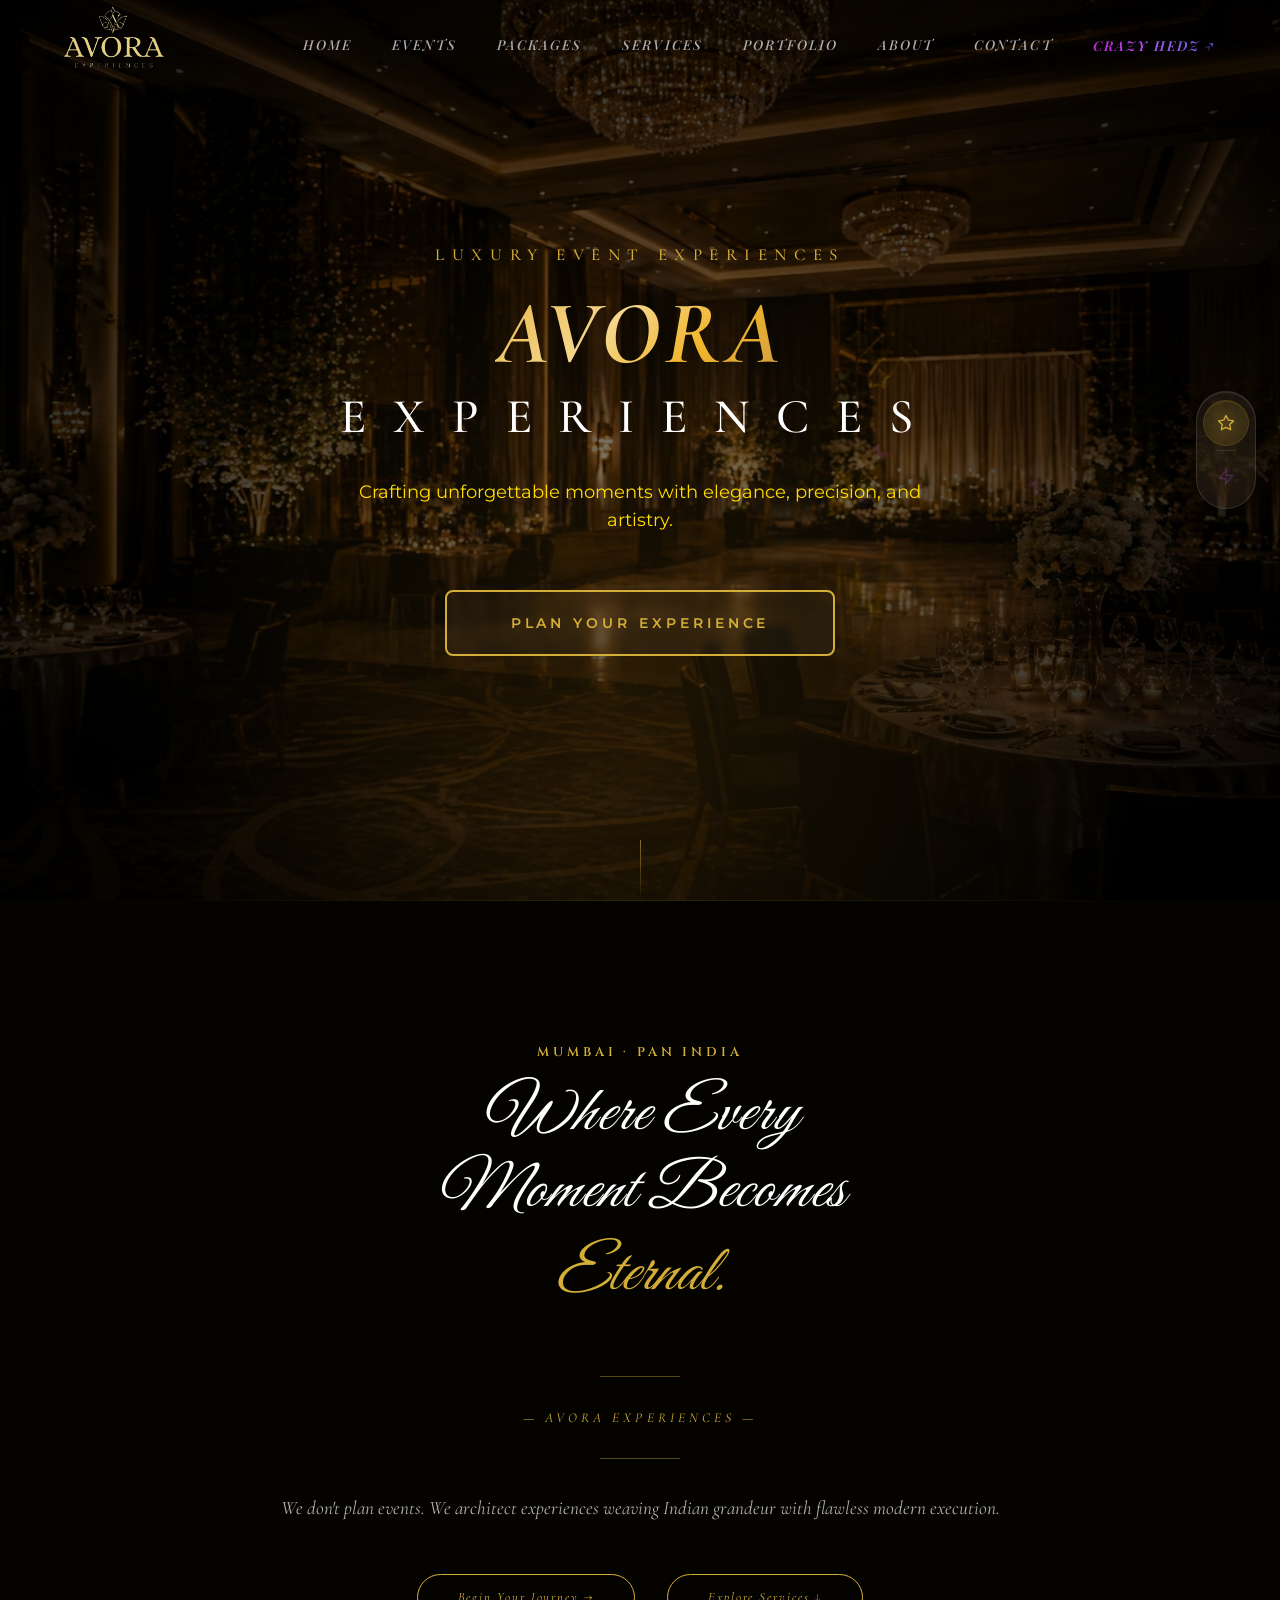
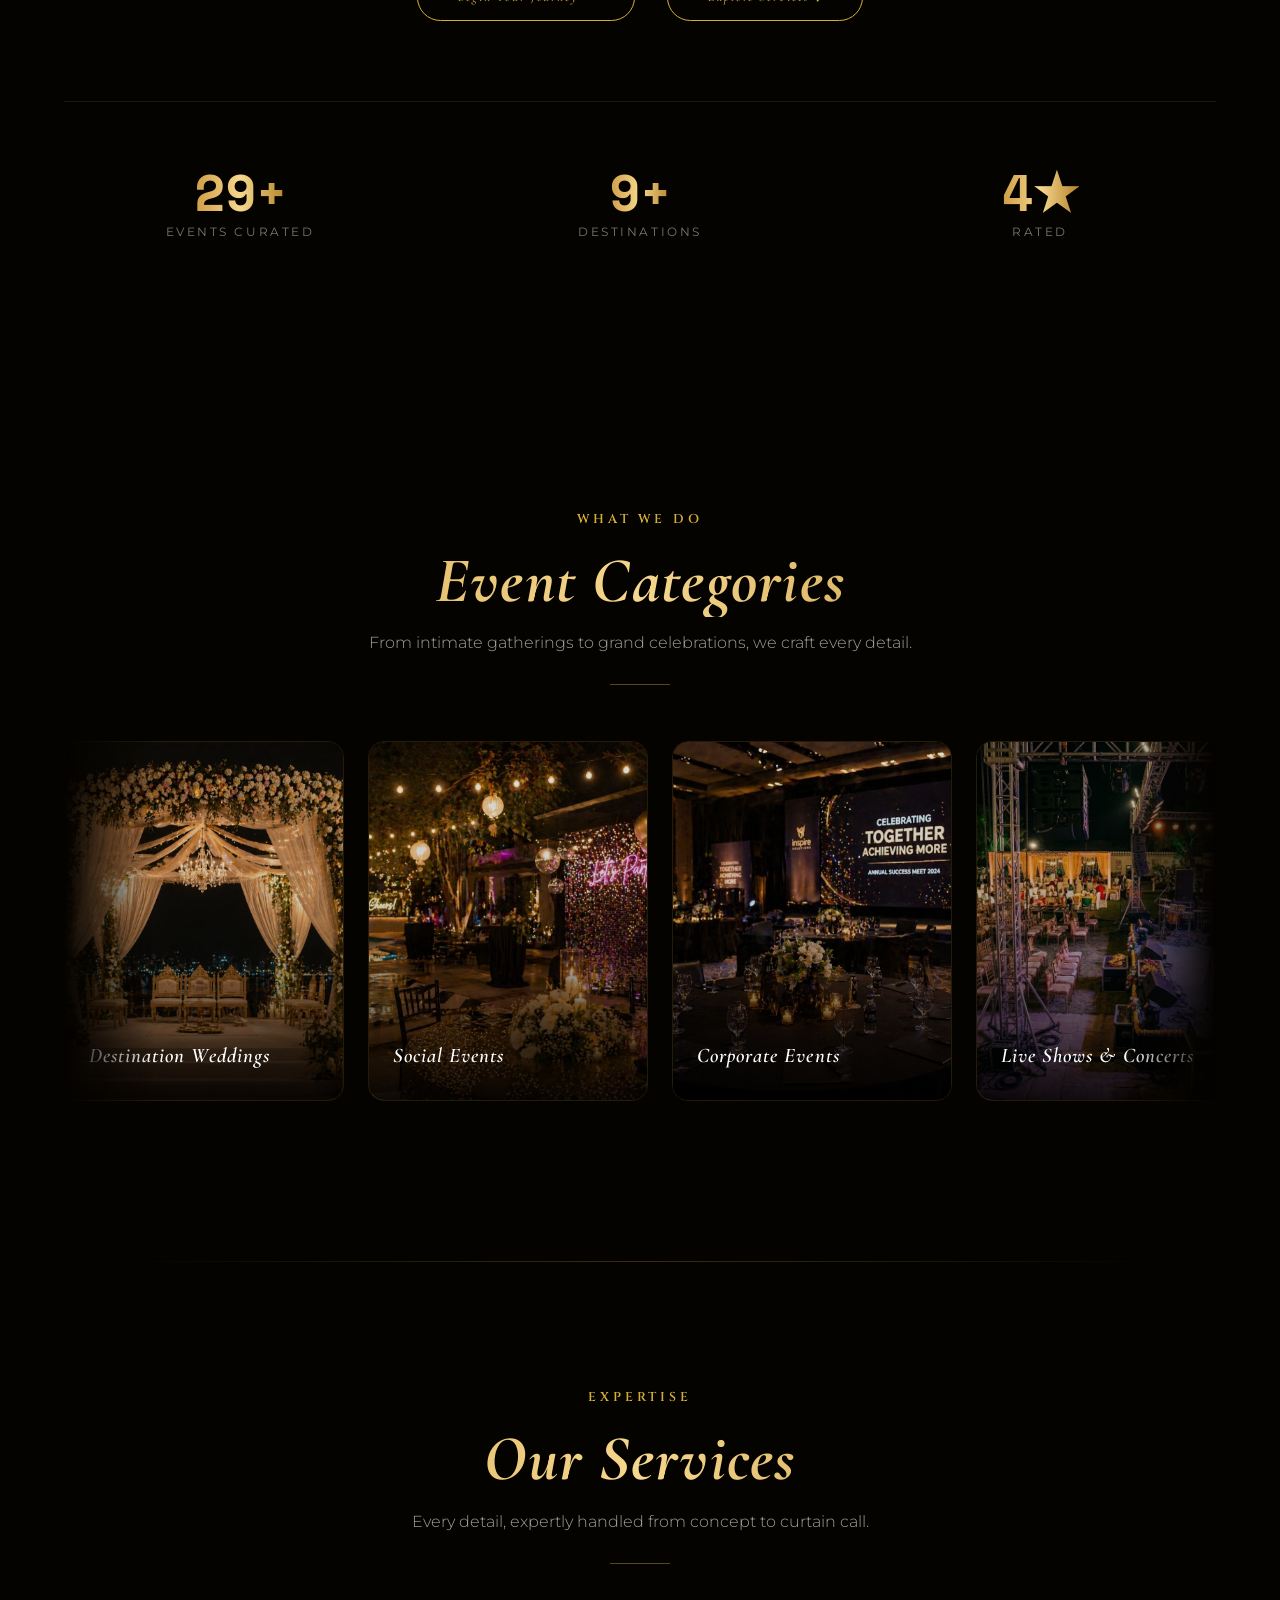
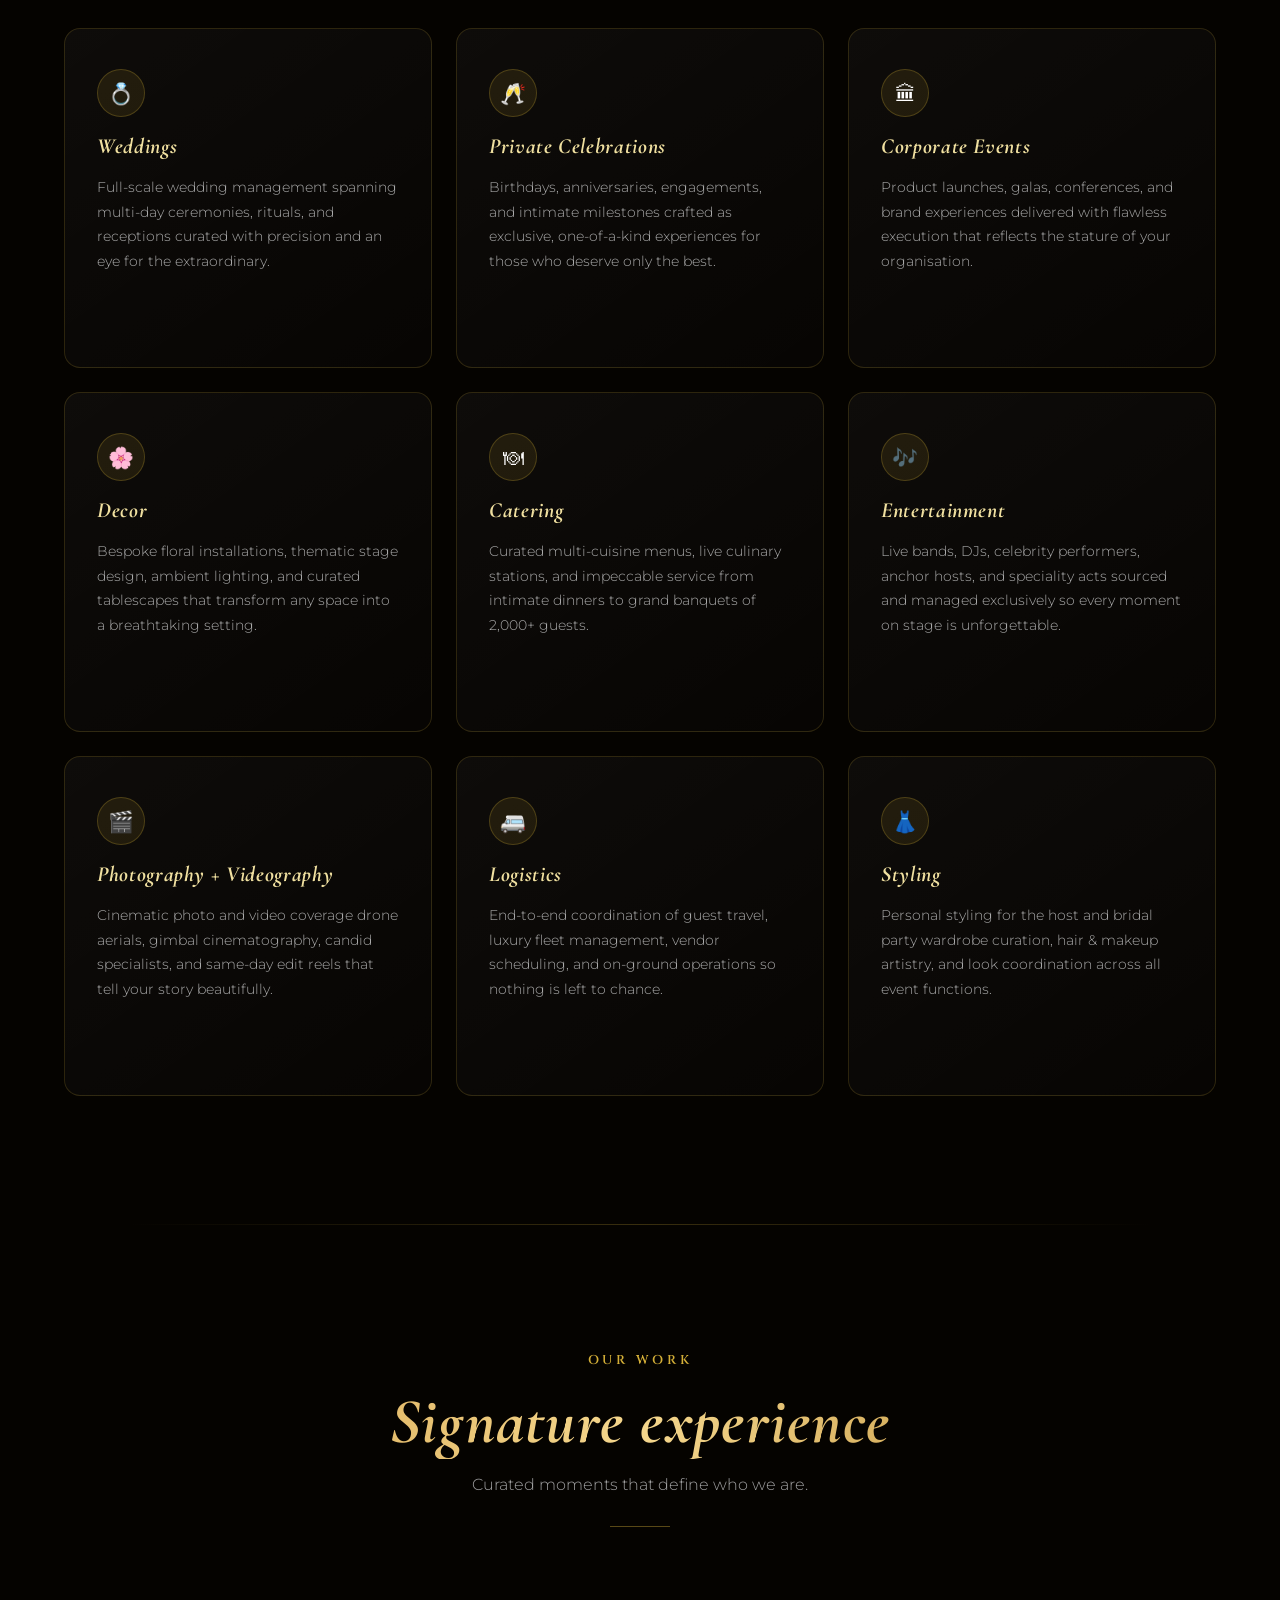
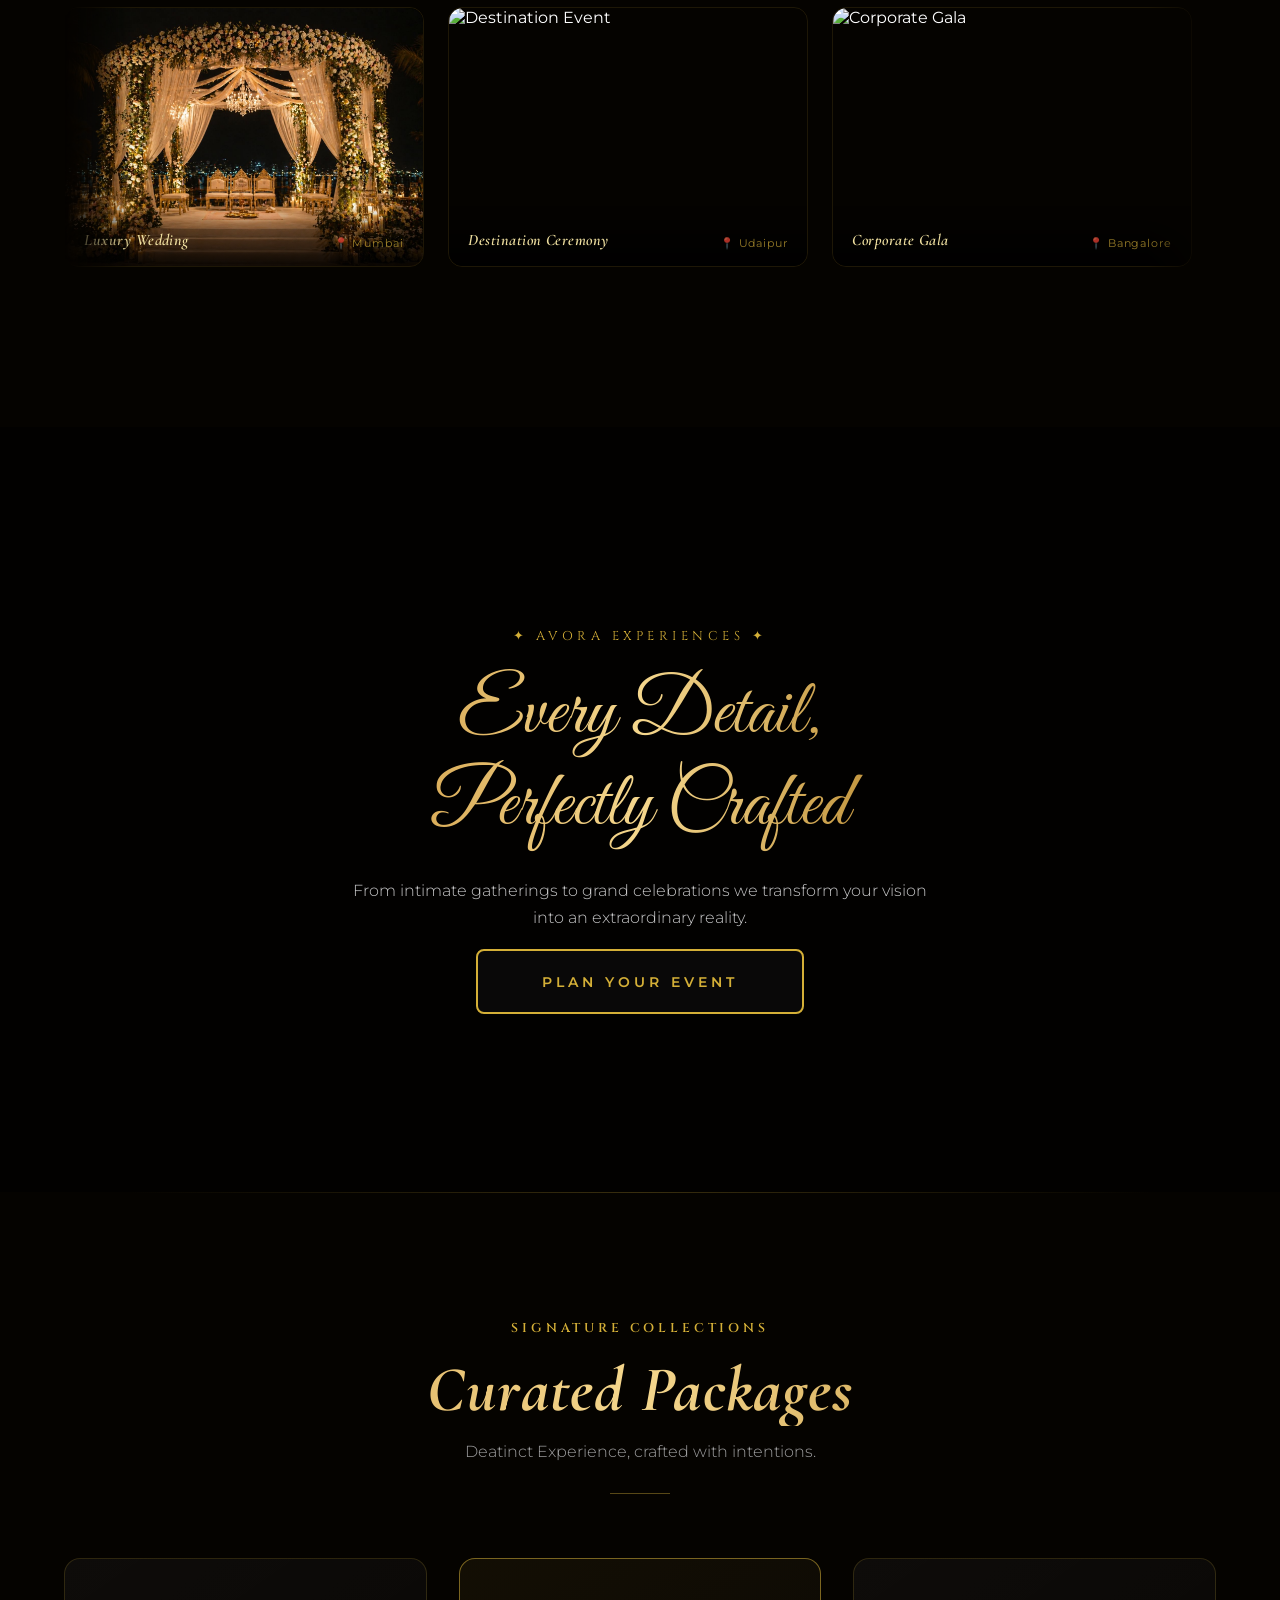
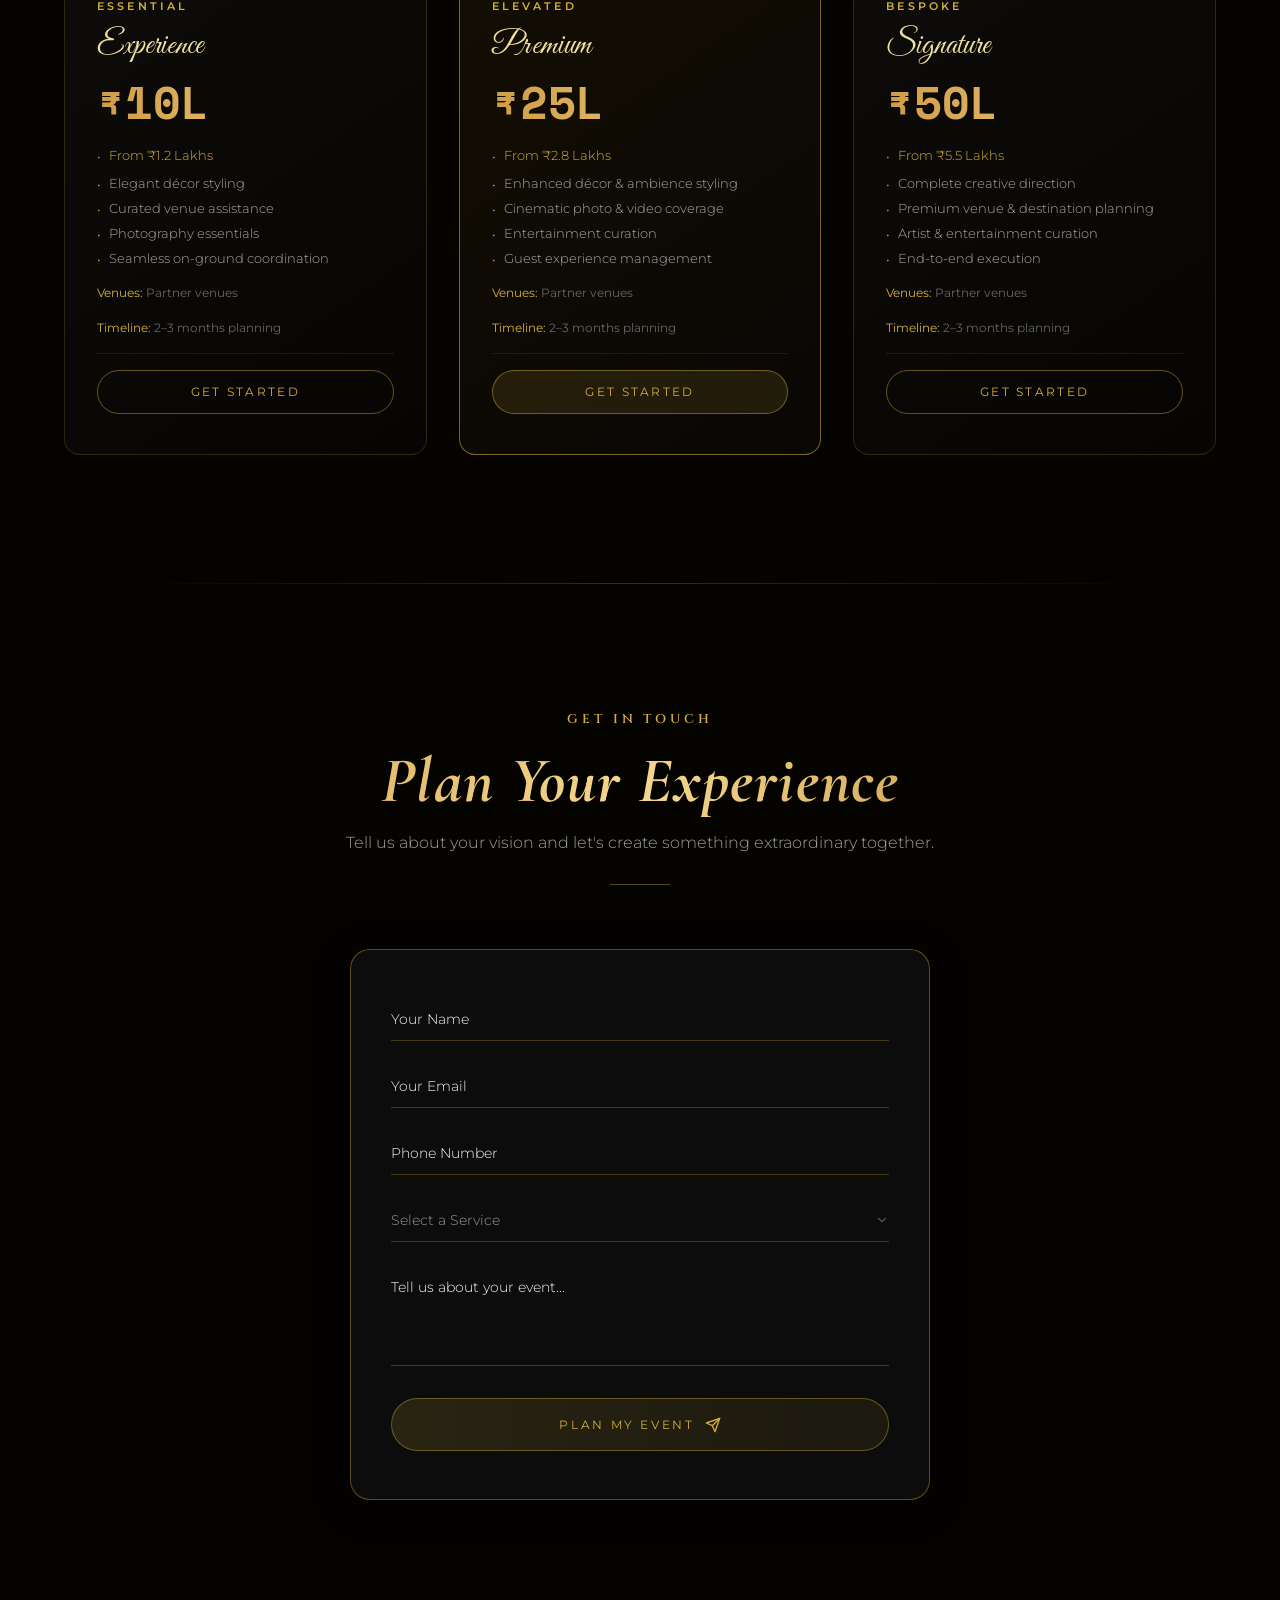
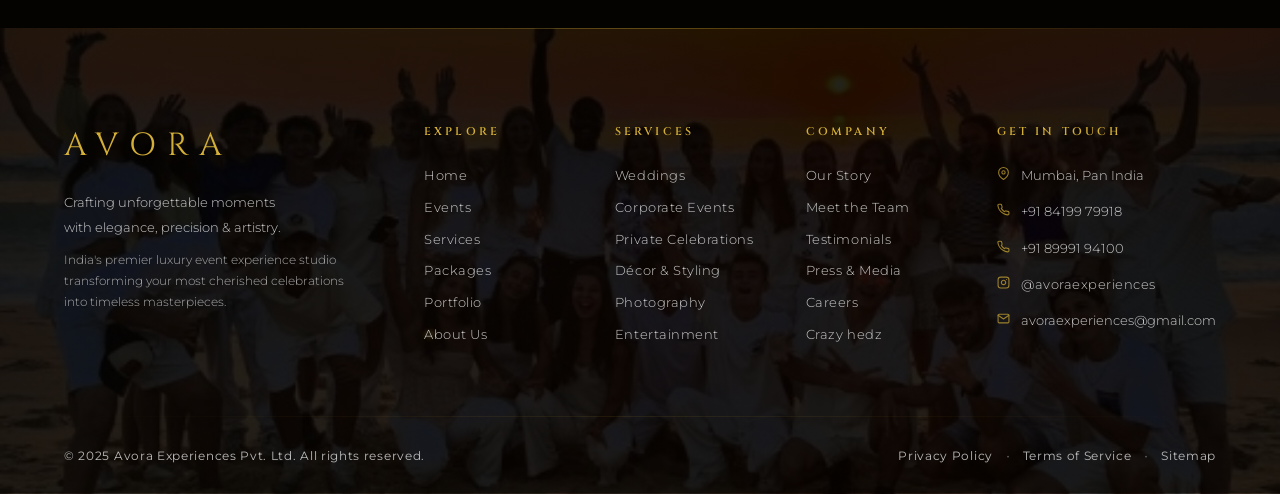
==== commit d2969768: "Add files via upload" ====
--- a/avora.html
+++ b/avora.html
@@ -192,112 +192,185 @@
         <div class="services-grid">
 
             <div class="service-card" data-reveal data-delay="0">
-                <div class="service-icon">💍</div>
-                <div class="service-name">Weddings</div>
-                <p class="service-desc">Full-scale wedding management spanning multi-day ceremonies, rituals, and receptions  curated with precision and an eye for the extraordinary.</p>
-                <div class="service-divider"></div>
-                <div class="service-pricing">
-                    <span class="price-from">Starting from</span>
-                    <span class="price-value">₹5,00,000</span>
-                </div>
-                <a href="#contact" class="service-cta">Enquire Now <span class="arrow">→</span></a>
+                <div class="service-flip-container">
+                    <div class="service-flip-inner">
+                        <div class="service-flip-front">
+                            <div class="service-icon">💍</div>
+                            <div class="service-name">Weddings</div>
+                            <p class="service-desc">Full-scale wedding management spanning multi-day ceremonies, rituals, and receptions  curated with precision and an eye for the extraordinary.</p>
+                        </div>
+                        <div class="service-flip-back">
+                            
+                            <div class="service-divider"></div>
+                            <div class="service-pricing">
+                                <span class="price-from">Starting from</span>
+                                <span class="price-value">₹5,00,000</span>
+                            </div>
+                            <a href="#contact" class="service-cta">Enquire Now <span class="arrow">→</span></a>
+                        </div>
+                    </div>
+                </div>
             </div>
 
             <div class="service-card" data-reveal data-delay="100">
-                <div class="service-icon">🥂</div>
-                <div class="service-name">Private Celebrations</div>
-                <p class="service-desc">Birthdays, anniversaries, engagements, and intimate milestones  crafted as exclusive, one-of-a-kind experiences for those who deserve only the best.</p>
-                <div class="service-divider"></div>
-                <div class="service-pricing">
-                    <span class="price-from">Starting from</span>
-                    <span class="price-value">₹75,000</span>
-                </div>
-                <a href="#contact" class="service-cta">Enquire Now <span class="arrow">→</span></a>
+                <div class="service-flip-container">
+                    <div class="service-flip-inner">
+                        <div class="service-flip-front">
+                            <div class="service-icon">🥂</div>
+                            <div class="service-name">Private Celebrations</div>
+                            <p class="service-desc">Birthdays, anniversaries, engagements, and intimate milestones  crafted as exclusive, one-of-a-kind experiences for those who deserve only the best.</p>
+                        </div>
+                        <div class="service-flip-back">
+                            <div class="service-divider"></div>
+                            <div class="service-pricing">
+                                <span class="price-from">Starting from</span>
+                                <span class="price-value">₹75,000</span>
+                            </div>
+                            <a href="#contact" class="service-cta">Enquire Now <span class="arrow">→</span></a>
+                        </div>
+                    </div>
+                </div>
             </div>
 
             <div class="service-card" data-reveal data-delay="200">
-                <div class="service-icon">🏛</div>
-                <div class="service-name">Corporate Events</div>
-                <p class="service-desc">Product launches, galas, conferences, and brand experiences  delivered with flawless execution that reflects the stature of your organisation.</p>
-                <div class="service-divider"></div>
-                <div class="service-pricing">
-                    <span class="price-from">Starting from</span>
-                    <span class="price-value">₹1,50,000</span>
-                </div>
-                <a href="#contact" class="service-cta">Enquire Now <span class="arrow">→</span></a>
+                <div class="service-flip-container">
+                    <div class="service-flip-inner">
+                        <div class="service-flip-front">
+                            <div class="service-icon">🏛</div>
+                            <div class="service-name">Corporate Events</div>
+                            <p class="service-desc">Product launches, galas, conferences, and brand experiences  delivered with flawless execution that reflects the stature of your organisation.</p>
+                        </div>
+                        <div class="service-flip-back">
+                            <div class="service-divider"></div>
+                            <div class="service-pricing">
+                                <span class="price-from">Starting from</span>
+                                <span class="price-value">₹1,50,000</span>
+                            </div>
+                            <a href="#contact" class="service-cta">Enquire Now <span class="arrow">→</span></a>
+                        </div>
+                    </div>
+                </div>
             </div>
 
             <div class="service-card" data-reveal data-delay="0">
-                <div class="service-icon">🌸</div>
-                <div class="service-name">Decor</div>
-                <p class="service-desc">Bespoke floral installations, thematic stage design, ambient lighting, and curated tablescapes that transform any space into a breathtaking setting.</p>
-                <div class="service-divider"></div>
-                <div class="service-pricing">
-                    <span class="price-from">Starting from</span>
-                    <span class="price-value">₹50,000</span>
-                </div>
-                <a href="#contact" class="service-cta">Enquire Now <span class="arrow">→</span></a>
+                <div class="service-flip-container">
+                    <div class="service-flip-inner">
+                        <div class="service-flip-front">
+                            <div class="service-icon">🌸</div>
+                            <div class="service-name">Decor</div>
+                            <p class="service-desc">Bespoke floral installations, thematic stage design, ambient lighting, and curated tablescapes that transform any space into a breathtaking setting.</p>
+                        </div>
+                        <div class="service-flip-back">
+                            <div class="service-divider"></div>
+                            <div class="service-pricing">
+                                <span class="price-from">Starting from</span>
+                                <span class="price-value">₹50,000</span>
+                            </div>
+                            <a href="#contact" class="service-cta">Enquire Now <span class="arrow">→</span></a>
+                        </div>
+                    </div>
+                </div>
             </div>
 
             <div class="service-card" data-reveal data-delay="100">
-                <div class="service-icon">🍽</div>
-                <div class="service-name">Catering</div>
-                <p class="service-desc">Curated multi-cuisine menus, live culinary stations, and impeccable service  from intimate dinners to grand banquets of 2,000+ guests.</p>
-                <div class="service-divider"></div>
-                <div class="service-pricing">
-                    <span class="price-from">Starting from</span>
-                    <span class="price-value">₹800</span>
-                    <span class="price-unit">/ person</span>
-                </div>
-                <a href="#contact" class="service-cta">Enquire Now <span class="arrow">→</span></a>
+                <div class="service-flip-container">
+                    <div class="service-flip-inner">
+                        <div class="service-flip-front">
+                            <div class="service-icon">🍽</div>
+                            <div class="service-name">Catering</div>
+                            <p class="service-desc">Curated multi-cuisine menus, live culinary stations, and impeccable service  from intimate dinners to grand banquets of 2,000+ guests.</p>
+                        </div>
+                        <div class="service-flip-back">
+                            <div class="service-divider"></div>
+                            <div class="service-pricing">
+                                <span class="price-from">Starting from</span>
+                                <span class="price-value">₹800</span>
+                                <span class="price-unit">/ person</span>
+                            </div>
+                            <a href="#contact" class="service-cta">Enquire Now <span class="arrow">→</span></a>
+                        </div>
+                    </div>
+                </div>
             </div>
 
             <div class="service-card" data-reveal data-delay="200">
-                <div class="service-icon">🎶</div>
-                <div class="service-name">Entertainment</div>
-                <p class="service-desc">Live bands, DJs, celebrity performers, anchor hosts, and speciality acts  sourced and managed exclusively so every moment on stage is unforgettable.</p>
-                <div class="service-divider"></div>
-                <div class="service-pricing">
-                    <span class="price-from">Starting from</span>
-                    <span class="price-value">₹1,00,000</span>
-                </div>
-                <a href="#contact" class="service-cta">Enquire Now <span class="arrow">→</span></a>
+                <div class="service-flip-container">
+                    <div class="service-flip-inner">
+                        <div class="service-flip-front">
+                            <div class="service-icon">🎶</div>
+                            <div class="service-name">Entertainment</div>
+                            <p class="service-desc">Live bands, DJs, celebrity performers, anchor hosts, and speciality acts  sourced and managed exclusively so every moment on stage is unforgettable.</p>
+                        </div>
+                        <div class="service-flip-back">
+                            <div class="service-divider"></div>
+                            <div class="service-pricing">
+                                <span class="price-from">Starting from</span>
+                                <span class="price-value">₹1,00,000</span>
+                            </div>
+                            <a href="#contact" class="service-cta">Enquire Now <span class="arrow">→</span></a>
+                        </div>
+                    </div>
+                </div>
             </div>
 
             <div class="service-card" data-reveal data-delay="0">
-                <div class="service-icon">🎬</div>
-                <div class="service-name">Photography + Videography</div>
-                <p class="service-desc">Cinematic photo and video coverage  drone aerials, gimbal cinematography, candid specialists, and same-day edit reels that tell your story beautifully.</p>
-                <div class="service-divider"></div>
-                <div class="service-pricing">
-                    <span class="price-from">Starting from</span>
-                    <span class="price-value">₹45,000</span>
-                </div>
-                <a href="#contact" class="service-cta">Enquire Now <span class="arrow">→</span></a>
+                <div class="service-flip-container">
+                    <div class="service-flip-inner">
+                        <div class="service-flip-front">
+                            <div class="service-icon">🎬</div>
+                            <div class="service-name">Photography + Videography</div>
+                            <p class="service-desc">Cinematic photo and video coverage  drone aerials, gimbal cinematography, candid specialists, and same-day edit reels that tell your story beautifully.</p>
+                        </div>
+                        <div class="service-flip-back">
+                            <div class="service-divider"></div>
+                            <div class="service-pricing">
+                                <span class="price-from">Starting from</span>
+                                <span class="price-value">₹45,000</span>
+                            </div>
+                            <a href="#contact" class="service-cta">Enquire Now <span class="arrow">→</span></a>
+                        </div>
+                    </div>
+                </div>
             </div>
 
             <div class="service-card" data-reveal data-delay="100">
-                <div class="service-icon">🚐</div>
-                <div class="service-name">Logistics</div>
-                <p class="service-desc">End-to-end coordination of guest travel, luxury fleet management, vendor scheduling, and on-ground operations  so nothing is left to chance.</p>
-                <div class="service-divider"></div>
-                <div class="service-pricing">
-                    <span class="price-from">Starting from</span>
-                    <span class="price-value">₹25,000</span>
-                </div>
-                <a href="#contact" class="service-cta">Enquire Now <span class="arrow">→</span></a>
+                <div class="service-flip-container">
+                    <div class="service-flip-inner">
+                        <div class="service-flip-front">
+                            <div class="service-icon">🚐</div>
+                            <div class="service-name">Logistics</div>
+                            <p class="service-desc">End-to-end coordination of guest travel, luxury fleet management, vendor scheduling, and on-ground operations  so nothing is left to chance.</p>
+                        </div>
+                        <div class="service-flip-back">
+                            <div class="service-divider"></div>
+                            <div class="service-pricing">
+                                <span class="price-from">Starting from</span>
+                                <span class="price-value">₹25,000</span>
+                            </div>
+                            <a href="#contact" class="service-cta">Enquire Now <span class="arrow">→</span></a>
+                        </div>
+                    </div>
+                </div>
             </div>
 
             <div class="service-card" data-reveal data-delay="200">
-                <div class="service-icon">👗</div>
-                <div class="service-name">Styling</div>
-                <p class="service-desc">Personal styling for the host and bridal party  wardrobe curation, hair &amp; makeup artistry, and look coordination across all event functions.</p>
-                <div class="service-divider"></div>
-                <div class="service-pricing">
-                    <span class="price-from">Starting from</span>
-                    <span class="price-value">₹30,000</span>
-                </div>
-                <a href="#contact" class="service-cta">Enquire Now <span class="arrow">→</span></a>
+                <div class="service-flip-container">
+                    <div class="service-flip-inner">
+                        <div class="service-flip-front">
+                            <div class="service-icon">👗</div>
+                            <div class="service-name">Styling</div>
+                            <p class="service-desc">Personal styling for the host and bridal party  wardrobe curation, hair &amp; makeup artistry, and look coordination across all event functions.</p>
+                        </div>
+                        <div class="service-flip-back">
+                            <div class="service-divider"></div>
+                            <div class="service-pricing">
+                                <span class="price-from">Starting from</span>
+                                <span class="price-value">₹30,000</span>
+                            </div>
+                            <a href="#contact" class="service-cta">Enquire Now <span class="arrow">→</span></a>
+                        </div>
+                    </div>
+                </div>
             </div>
 
         </div>
@@ -749,12 +822,7 @@
         </div>
     </footer>
 
-    <!-- WhatsApp Floating Action Button -->
-    <a href="#" class="whatsapp-btn" aria-label="Chat with us on WhatsApp">
-        <svg viewBox="0 0 24 24" width="30" height="30" fill="white">
-            <path d="M17.472 14.382c-.297-.149-1.758-.867-2.03-.967-.273-.099-.471-.148-.67.15-.197.297-.767.966-.94 1.164-.173.199-.347.223-.644.075-.297-.15-1.255-.463-2.39-1.475-.883-.788-1.48-1.761-1.653-2.059-.173-.297-.018-.458.13-.606.134-.133.298-.347.446-.52.149-.174.198-.298.298-.497.099-.198.05-.371-.025-.52-.075-.149-.669-1.612-.916-2.207-.242-.579-.487-.5-.669-.51-.173-.008-.371-.01-.57-.01-.198 0-.52.074-.792.372-.272.297-1.04 1.016-1.04 2.479 0 1.462 1.065 2.875 1.213 3.074.149.198 2.096 3.2 5.077 4.487.709.306 1.262.489 1.694.625.712.227 1.36.195 1.871.118.571-.085 1.758-.719 2.006-1.413.248-.694.248-1.289.173-1.413-.074-.124-.272-.198-.57-.347m-5.421 7.403h-.004a9.87 9.87 0 01-5.031-1.378l-.361-.214-3.741.982.998-3.648-.235-.374a9.86 9.86 0 01-1.51-5.26c.001-5.45 4.436-9.884 9.888-9.884 2.64 0 5.122 1.03 6.988 2.898a9.825 9.825 0 012.893 6.994c-.003 5.45-4.437 9.884-9.885 9.884m8.413-18.297A11.815 11.815 0 0012.05 0C5.495 0 .16 5.335.157 11.892c0 2.096.547 4.142 1.588 5.945L.057 24l6.305-1.654a11.882 11.882 0 005.683 1.448h.005c6.554 0 11.89-5.335 11.893-11.893a11.821 11.821 0 00-3.48-8.413z"/>
-        </svg>
-    </a>
+
 
     <!-- Brand Switcher Dock -->
     <div class="brand-dock">
--- a/css/avora.css
+++ b/css/avora.css
@@ -98,7 +98,7 @@
 
 /* ── Hero ───────────────────────────────────────────────────── */
 .hero-bg {
-    background-image: url('https://images.unsplash.com/photo-1492684223066-81342ee5ff30?q=80&w=2098&auto=format&fit=crop');
+    background-image: url('../images/IMG.PNG');
     background-position: center 35%;
 }
 
@@ -487,17 +487,102 @@
 }
 
 .service-card {
+    background: transparent;
+    border: none;
+    border-radius: 16px;
+    padding: 0;
+    display: flex;
+    flex-direction: column;
+    gap: 0;
+    position: relative;
+    overflow: visible;
+    cursor: pointer;
+    perspective: 1000px;
+    user-select: none;
+    -webkit-touch-callout: none;
+    -webkit-user-select: none;
+    pointer-events: auto !important;
+}
+
+.service-flip-container {
+    position: relative;
+    width: 100%;
+    min-height: 340px;
+    transition: transform 0.5s cubic-bezier(0.68, -0.55, 0.265, 1.55);
+    transform-style: preserve-3d;
+    pointer-events: auto !important;
+    will-change: transform;
+}
+
+.service-card:hover .service-flip-container {
+    transform: rotateY(180deg);
+}
+
+.service-card.flipped .service-flip-container {
+    transform: rotateY(180deg);
+}
+
+.service-flip-inner {
+    position: relative;
+    width: 100%;
+    height: 100%;
+    display: flex;
+    flex-direction: column;
+    transform-style: preserve-3d;
+    pointer-events: auto;
+    -webkit-transform: translate3d(0, 0, 0);
+    transform: translate3d(0, 0, 0);
+}
+
+.service-flip-front,
+.service-flip-back {
+    position: absolute;
+    width: 100%;
+    min-height: 340px;
+    backface-visibility: hidden;
+    display: flex;
+    flex-direction: column;
+    padding: 2.5rem 2rem;
+    border-radius: 16px;
+    gap: 1rem;
+}
+
+.service-flip-front {
     background: linear-gradient(145deg, rgba(255,255,255,0.04) 0%, rgba(255,255,255,0.01) 100%);
     border: 1px solid rgba(212,175,55,0.18);
-    border-radius: 16px;
-    padding: 2.5rem 2rem;
-    display: flex;
-    flex-direction: column;
-    gap: 1rem;
-    position: relative;
-    overflow: hidden;
-    cursor: pointer;
-    transition: border-color 0.4s ease, transform 0.4s ease, background 0.4s ease;
+    z-index: 2;
+    transform: rotateY(0deg) translateZ(0);
+    -webkit-transform: rotateY(0deg) translateZ(0);
+    pointer-events: auto !important;
+}
+
+.service-flip-back {
+    background: linear-gradient(145deg, rgba(212,175,55,0.12) 0%, rgba(255,255,255,0.04) 100%);
+    border: 1px solid rgba(212,175,55,0.35);
+    z-index: 1;
+    transform: rotateY(180deg) translateZ(0);
+    -webkit-transform: rotateY(180deg) translateZ(0);
+    justify-content: flex-end;
+    pointer-events: auto !important;
+}
+
+.service-card.flipped .service-flip-front {
+    z-index: 0;
+    pointer-events: none !important;
+}
+
+.service-card.flipped .service-flip-back {
+    z-index: 2;
+    pointer-events: auto !important;
+}
+
+.service-card:hover .service-flip-front {
+    border-color: rgba(212,175,55,0.4);
+    background: linear-gradient(145deg, rgba(255,255,255,0.06) 0%, rgba(255,255,255,0.02) 100%);
+}
+
+.service-card:hover .service-flip-back {
+    border-color: rgba(212,175,55,0.5);
 }
 
 .service-card::after {
@@ -508,15 +593,13 @@
     background: radial-gradient(ellipse at top left, rgba(212,175,55,0.06) 0%, transparent 70%);
     opacity: 0;
     transition: opacity 0.4s ease;
-}
-
-.service-card:hover {
-    border-color: rgba(212,175,55,0.4);
-    transform: translateY(-6px);
-    background: linear-gradient(145deg, rgba(255,255,255,0.06) 0%, rgba(255,255,255,0.02) 100%);
-}
-
-.service-card:hover::after { opacity: 1; }
+    pointer-events: none;
+    z-index: 10;
+}
+
+.service-card:hover::after { 
+    opacity: 1; 
+}
 
 .service-icon {
     width: 48px;
@@ -551,21 +634,23 @@
 .service-divider {
     width: 100%;
     height: 1px;
-    background: rgba(212,175,55,0.12);
+    background: rgba(212,175,55,0.25);
 }
 
 .service-pricing {
     display: flex;
     align-items: flex-end;
     gap: 0.4rem;
+    flex-wrap: wrap;
 }
 
 .price-from {
     font-size: 0.7rem;
-    color: #666;
+    color: #999;
     letter-spacing: 0.1em;
     text-transform: uppercase;
     margin-bottom: 2px;
+    flex-basis: 100%;
 }
 
 .price-value {
@@ -580,7 +665,7 @@
 
 .price-unit {
     font-size: 0.72rem;
-    color: #666;
+    color: #777;
     margin-bottom: 2px;
     letter-spacing: 0.05em;
 }
@@ -598,10 +683,12 @@
     border: 1px solid rgba(212,175,55,0.5);
     border-radius: 50px;
     padding: 0.75rem 1.5rem;
-    margin-top: 0.5rem;
+    margin-top: 1rem;
     transition: background 0.3s ease, color 0.3s ease, box-shadow 0.3s ease, transform 0.2s ease;
     background: rgba(212,175,55,0.07);
     font-weight: 500;
+    pointer-events: auto;
+    cursor: pointer;
 }
 
 .service-cta:hover {
@@ -615,6 +702,34 @@
 
 @media (max-width: 992px) { .services-grid { grid-template-columns: repeat(2, 1fr); } }
 @media (max-width: 600px)  { .services-grid { grid-template-columns: 1fr; } }
+
+/* Mobile: Flip effect on tap for service cards */
+@media (hover: none) and (pointer: coarse) {
+    .service-flip-container {
+        min-height: 300px;
+        transition: transform 0.45s cubic-bezier(0.68, -0.55, 0.265, 1.55);
+        will-change: transform;
+    }
+    
+    .service-flip-front,
+    .service-flip-back {
+        min-height: 300px;
+        pointer-events: auto;
+    }
+    
+    /* Disable hover-based flip on touch devices, but don't override an actively flipped card */
+    .service-card:not(.flipped):hover .service-flip-container {
+        transform: rotateY(0deg);
+    }
+    .service-card.flipped .service-flip-container {
+        transform: rotateY(180deg);
+    }
+    
+    /* Ensure back face is clickable when flipped */
+    .service-card.flipped .service-flip-back {
+        pointer-events: auto;
+    }
+}
 
 /* ── Packages Section ───────────────────────────────────────── */
 .packages-section {
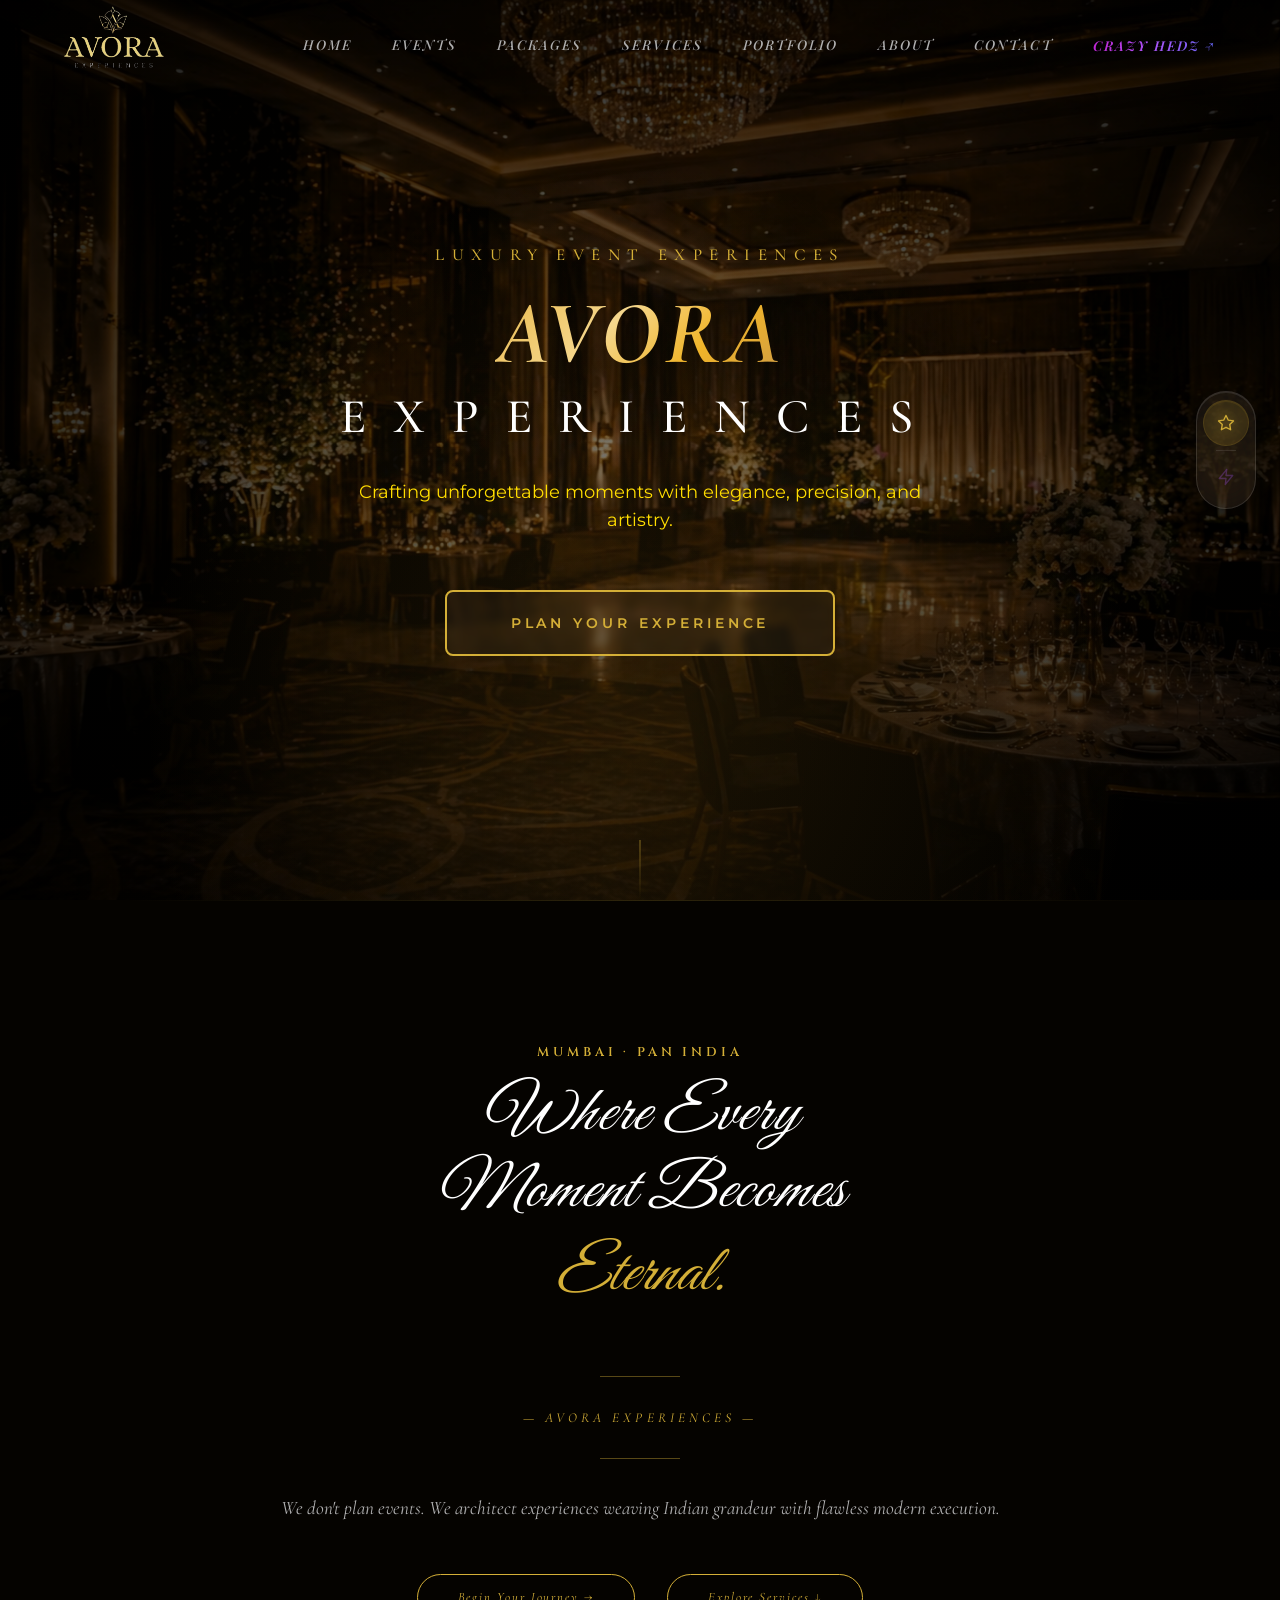
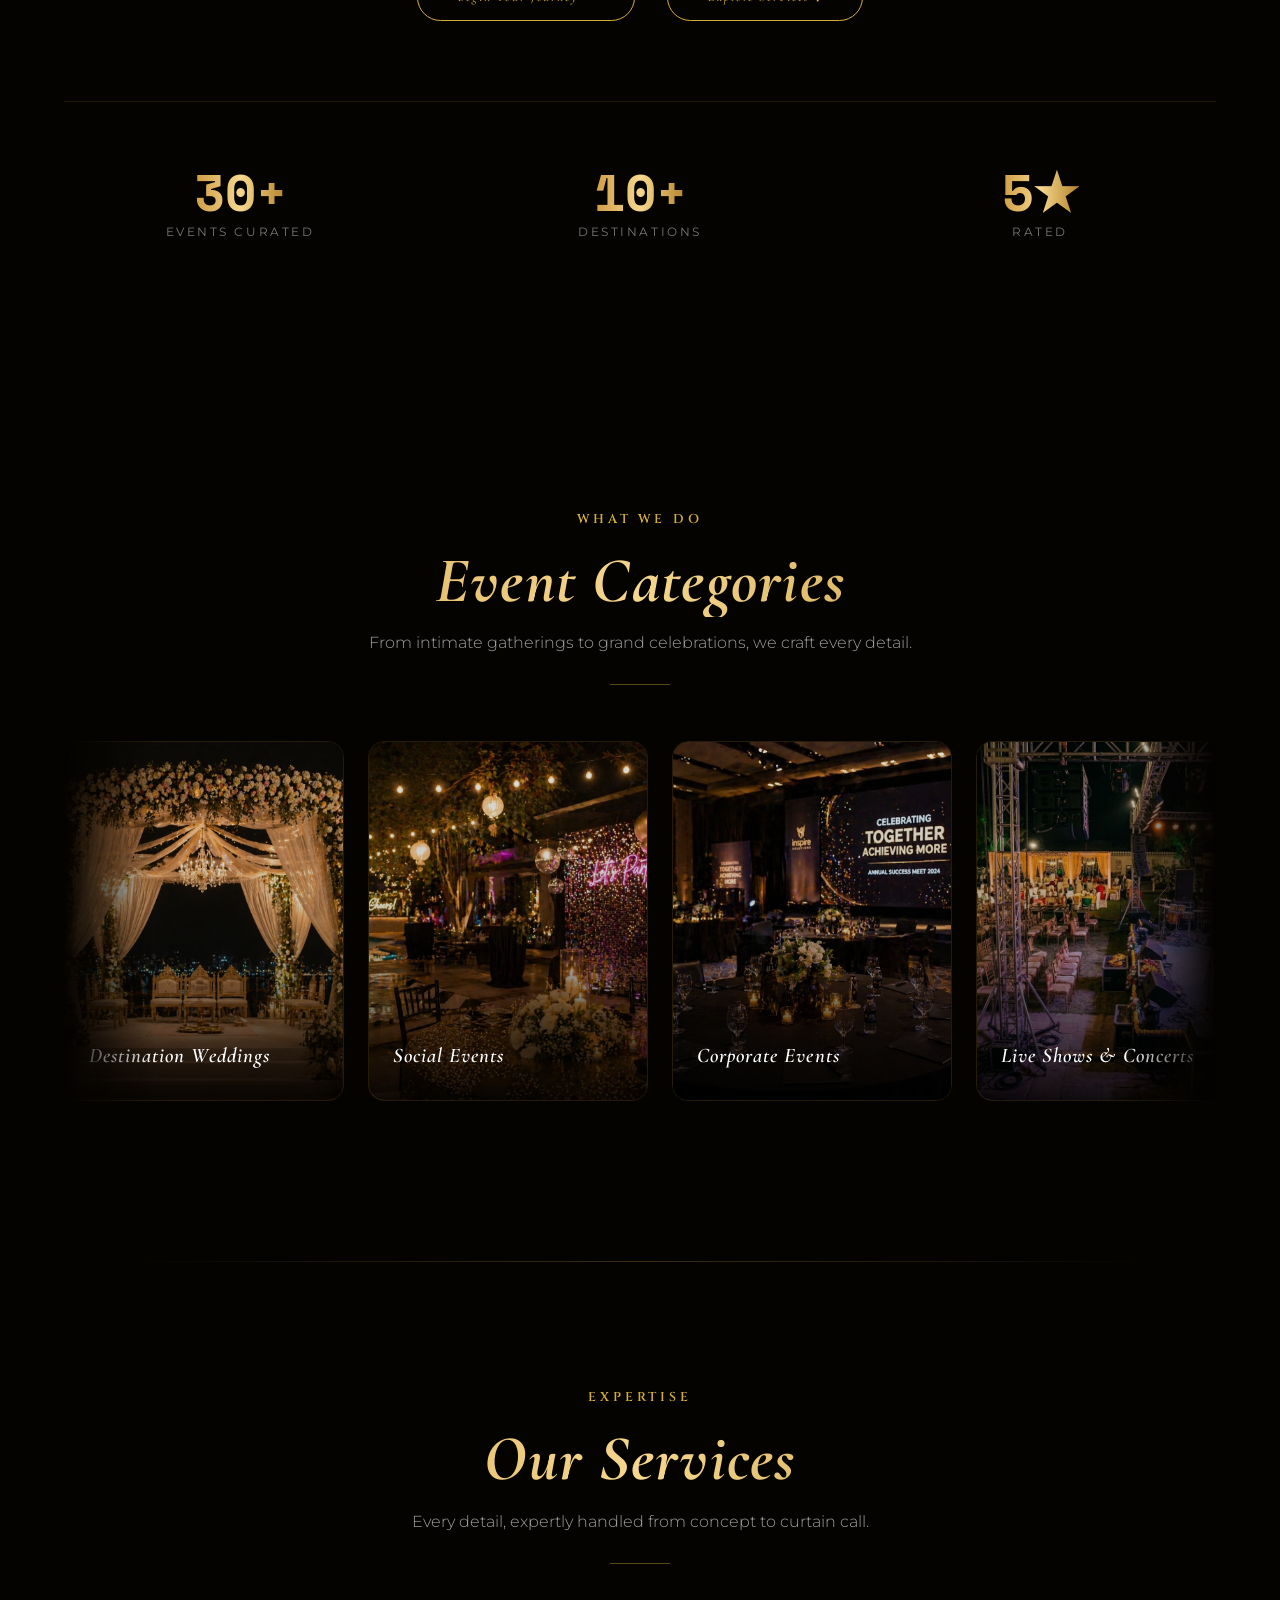
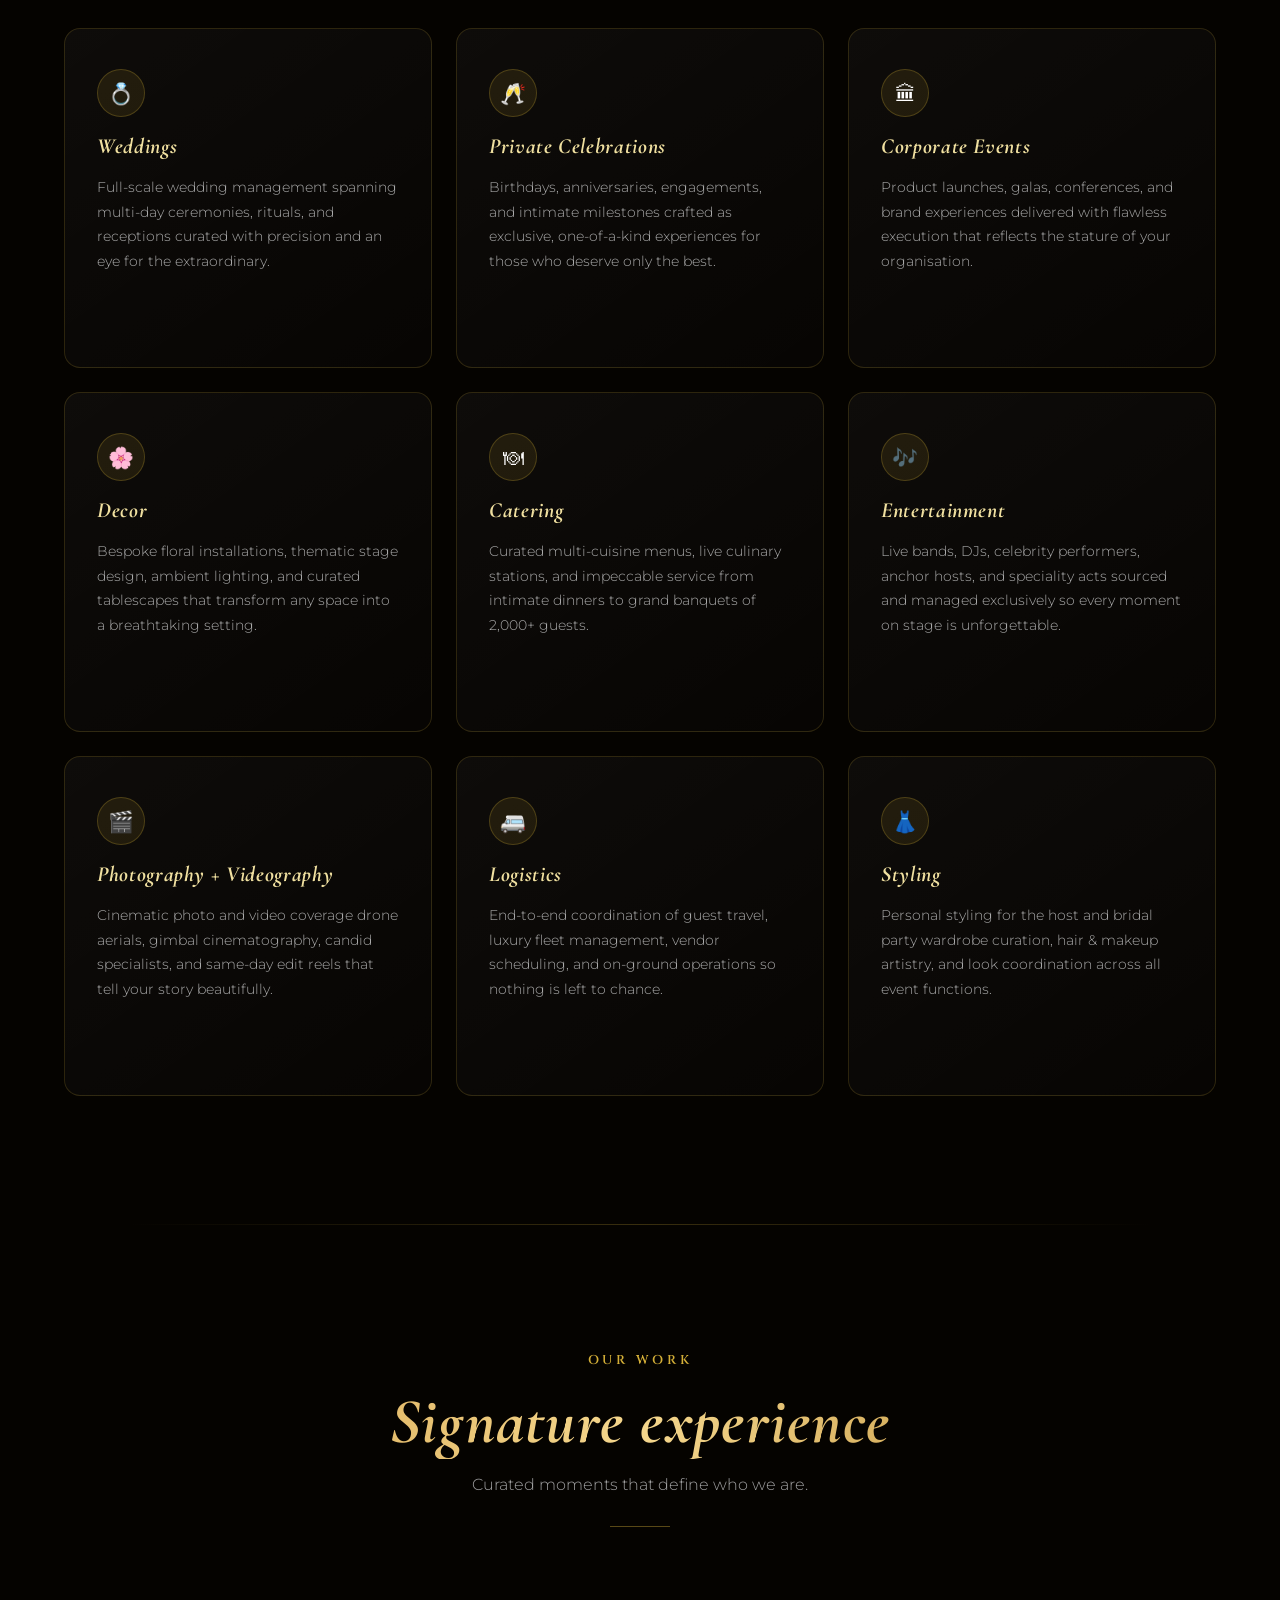
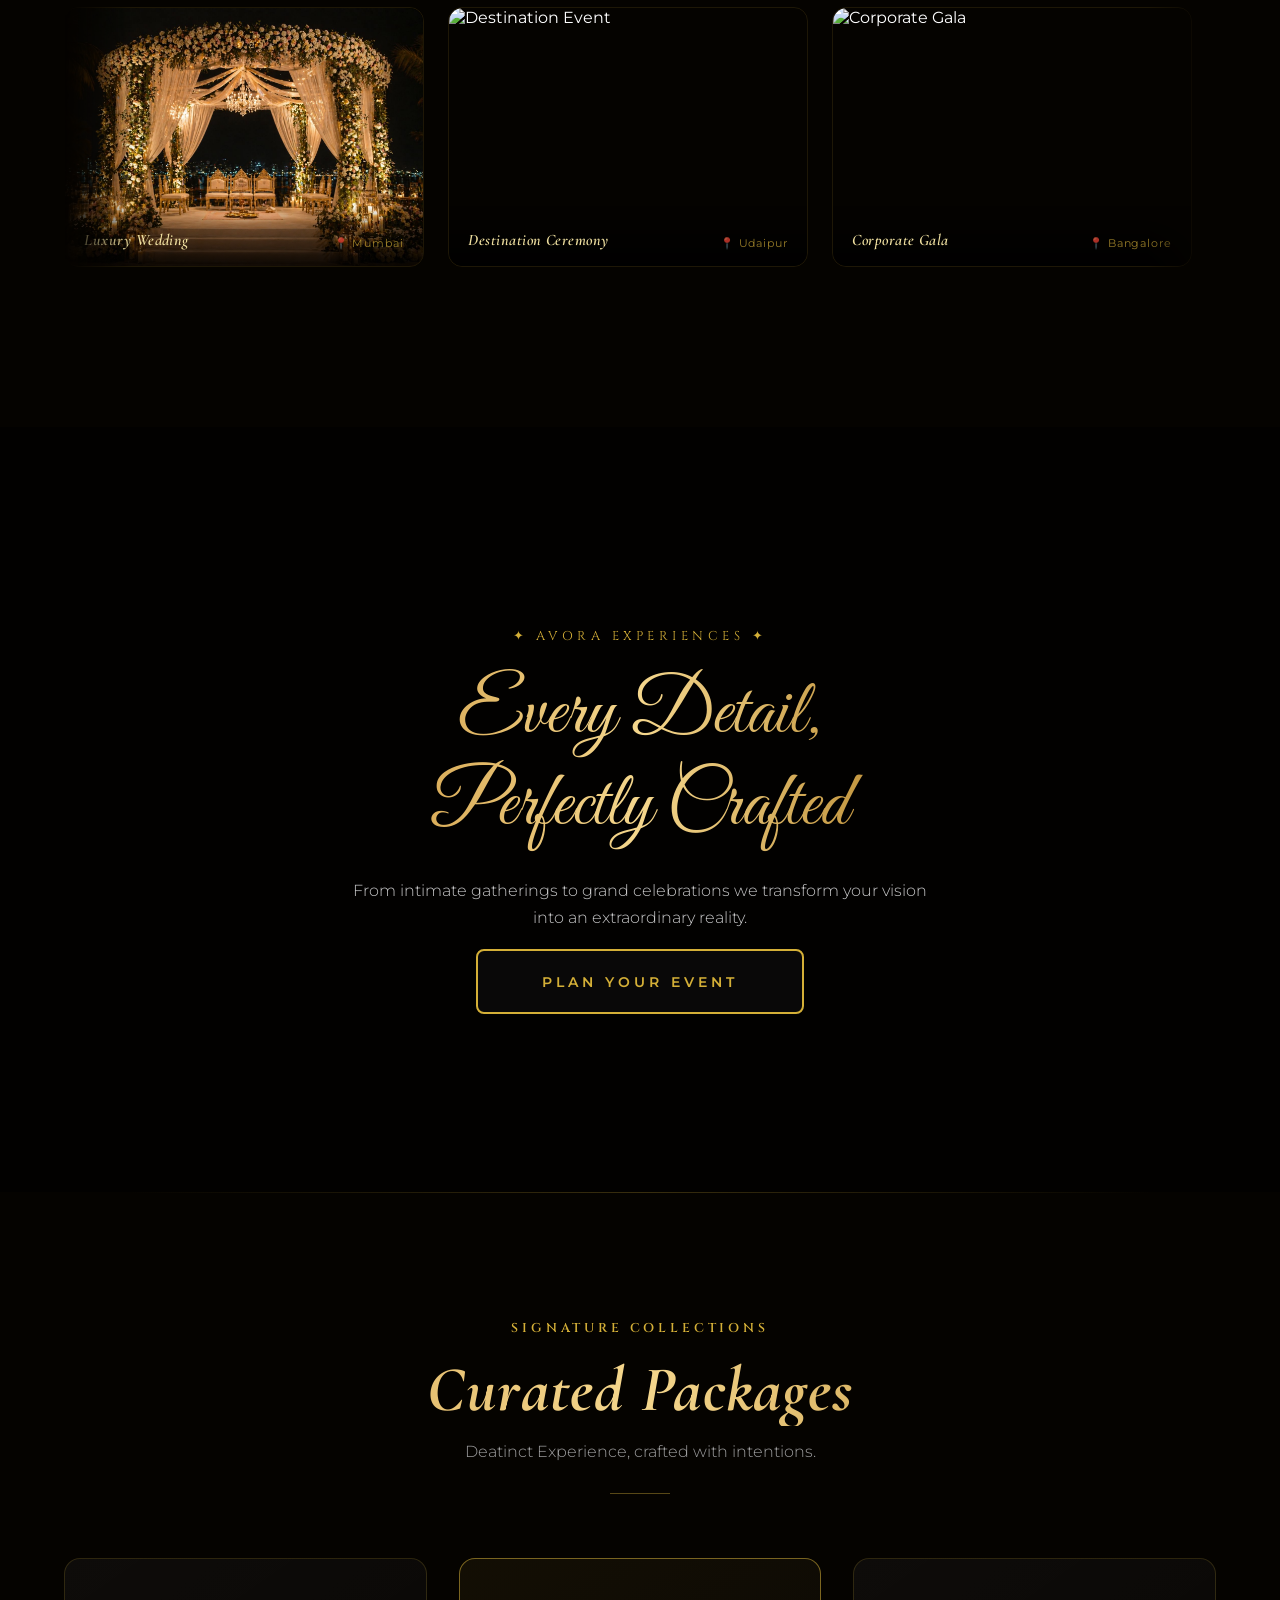
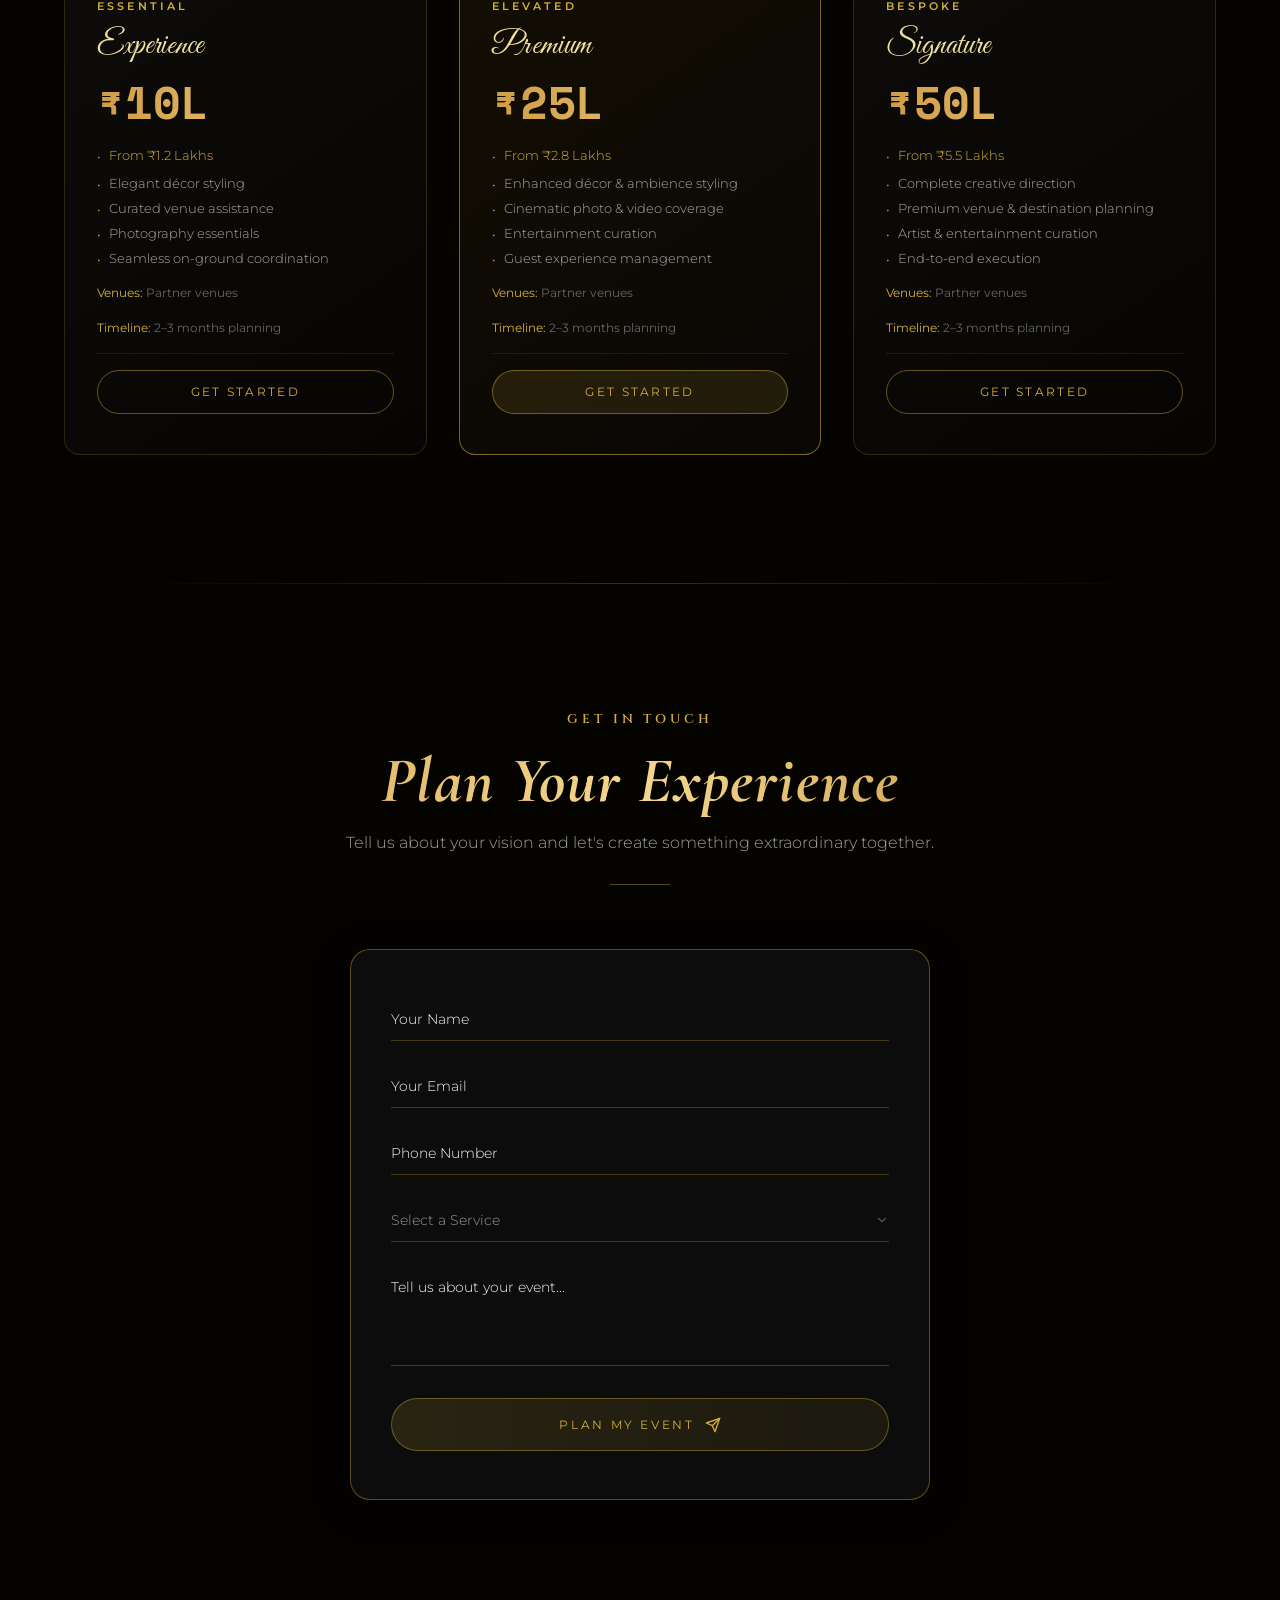
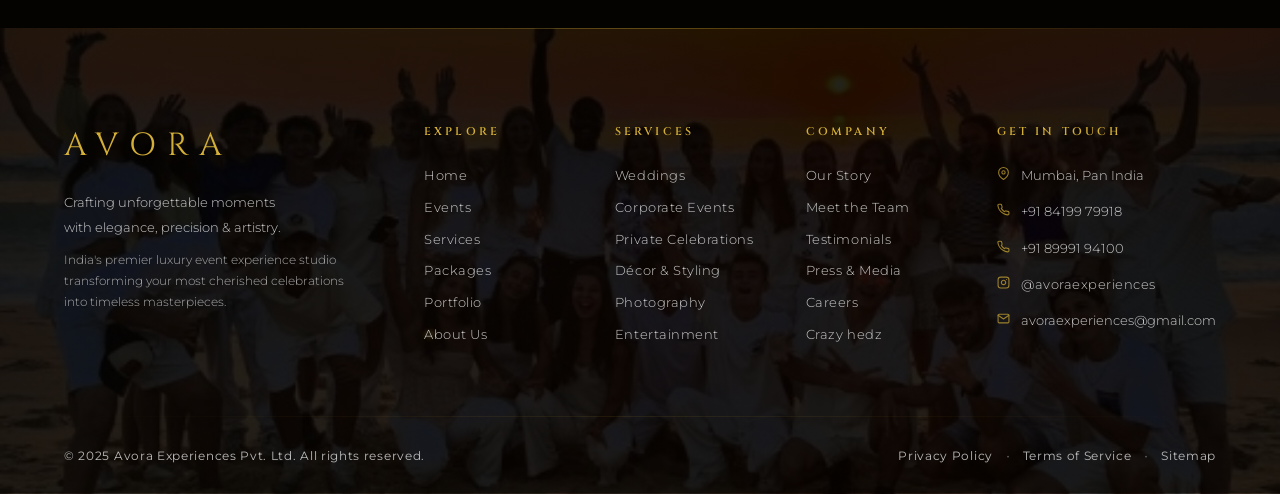
==== commit fbea799c: "Update avora.html" ====
--- a/avora.html
+++ b/avora.html
@@ -200,7 +200,8 @@
                             <p class="service-desc">Full-scale wedding management spanning multi-day ceremonies, rituals, and receptions  curated with precision and an eye for the extraordinary.</p>
                         </div>
                         <div class="service-flip-back">
-                            
+                            <div class="service-icon">💍</div>
+                            <div class="service-name">Weddings</div>
                             <div class="service-divider"></div>
                             <div class="service-pricing">
                                 <span class="price-from">Starting from</span>
@@ -221,6 +222,8 @@
                             <p class="service-desc">Birthdays, anniversaries, engagements, and intimate milestones  crafted as exclusive, one-of-a-kind experiences for those who deserve only the best.</p>
                         </div>
                         <div class="service-flip-back">
+                            <div class="service-icon">🥂</div>
+                            <div class="service-name">Private Celebrations</div>
                             <div class="service-divider"></div>
                             <div class="service-pricing">
                                 <span class="price-from">Starting from</span>
@@ -241,6 +244,9 @@
                             <p class="service-desc">Product launches, galas, conferences, and brand experiences  delivered with flawless execution that reflects the stature of your organisation.</p>
                         </div>
                         <div class="service-flip-back">
+                            
+                            <div class="service-icon">🏛</div>
+                            <div class="service-name">Corporate Events</div>
                             <div class="service-divider"></div>
                             <div class="service-pricing">
                                 <span class="price-from">Starting from</span>
@@ -261,6 +267,9 @@
                             <p class="service-desc">Bespoke floral installations, thematic stage design, ambient lighting, and curated tablescapes that transform any space into a breathtaking setting.</p>
                         </div>
                         <div class="service-flip-back">
+                            
+                            <div class="service-icon">🌸</div>
+                            <div class="service-name">Decor</div>
                             <div class="service-divider"></div>
                             <div class="service-pricing">
                                 <span class="price-from">Starting from</span>
@@ -281,6 +290,9 @@
                             <p class="service-desc">Curated multi-cuisine menus, live culinary stations, and impeccable service  from intimate dinners to grand banquets of 2,000+ guests.</p>
                         </div>
                         <div class="service-flip-back">
+                            
+                            <div class="service-icon">🍽</div>
+                            <div class="service-name">Catering</div>
                             <div class="service-divider"></div>
                             <div class="service-pricing">
                                 <span class="price-from">Starting from</span>
@@ -302,6 +314,9 @@
                             <p class="service-desc">Live bands, DJs, celebrity performers, anchor hosts, and speciality acts  sourced and managed exclusively so every moment on stage is unforgettable.</p>
                         </div>
                         <div class="service-flip-back">
+                            
+                            <div class="service-icon">🎶</div>
+                            <div class="service-name">Entertainment</div>
                             <div class="service-divider"></div>
                             <div class="service-pricing">
                                 <span class="price-from">Starting from</span>
@@ -322,6 +337,9 @@
                             <p class="service-desc">Cinematic photo and video coverage  drone aerials, gimbal cinematography, candid specialists, and same-day edit reels that tell your story beautifully.</p>
                         </div>
                         <div class="service-flip-back">
+                            
+                            <div class="service-icon">🎬</div>
+                            <div class="service-name">Photography + Videography</div>
                             <div class="service-divider"></div>
                             <div class="service-pricing">
                                 <span class="price-from">Starting from</span>
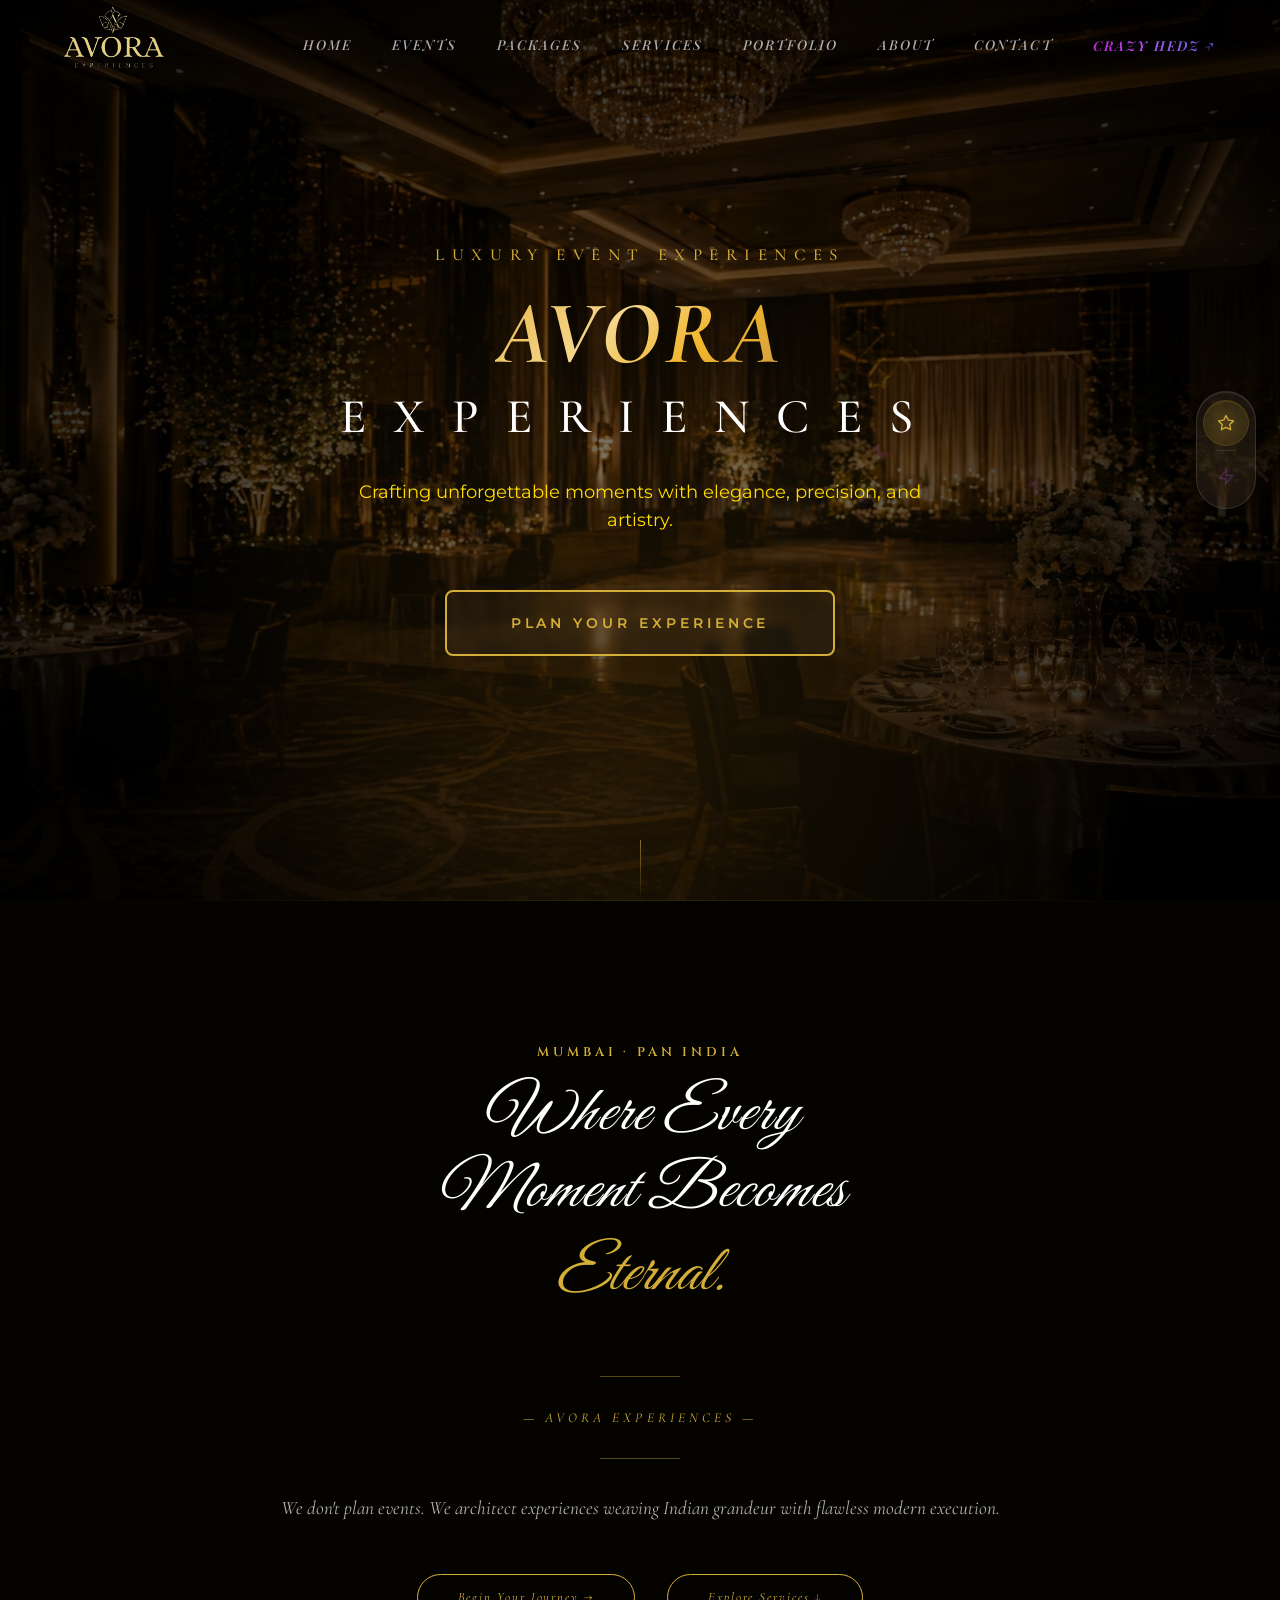
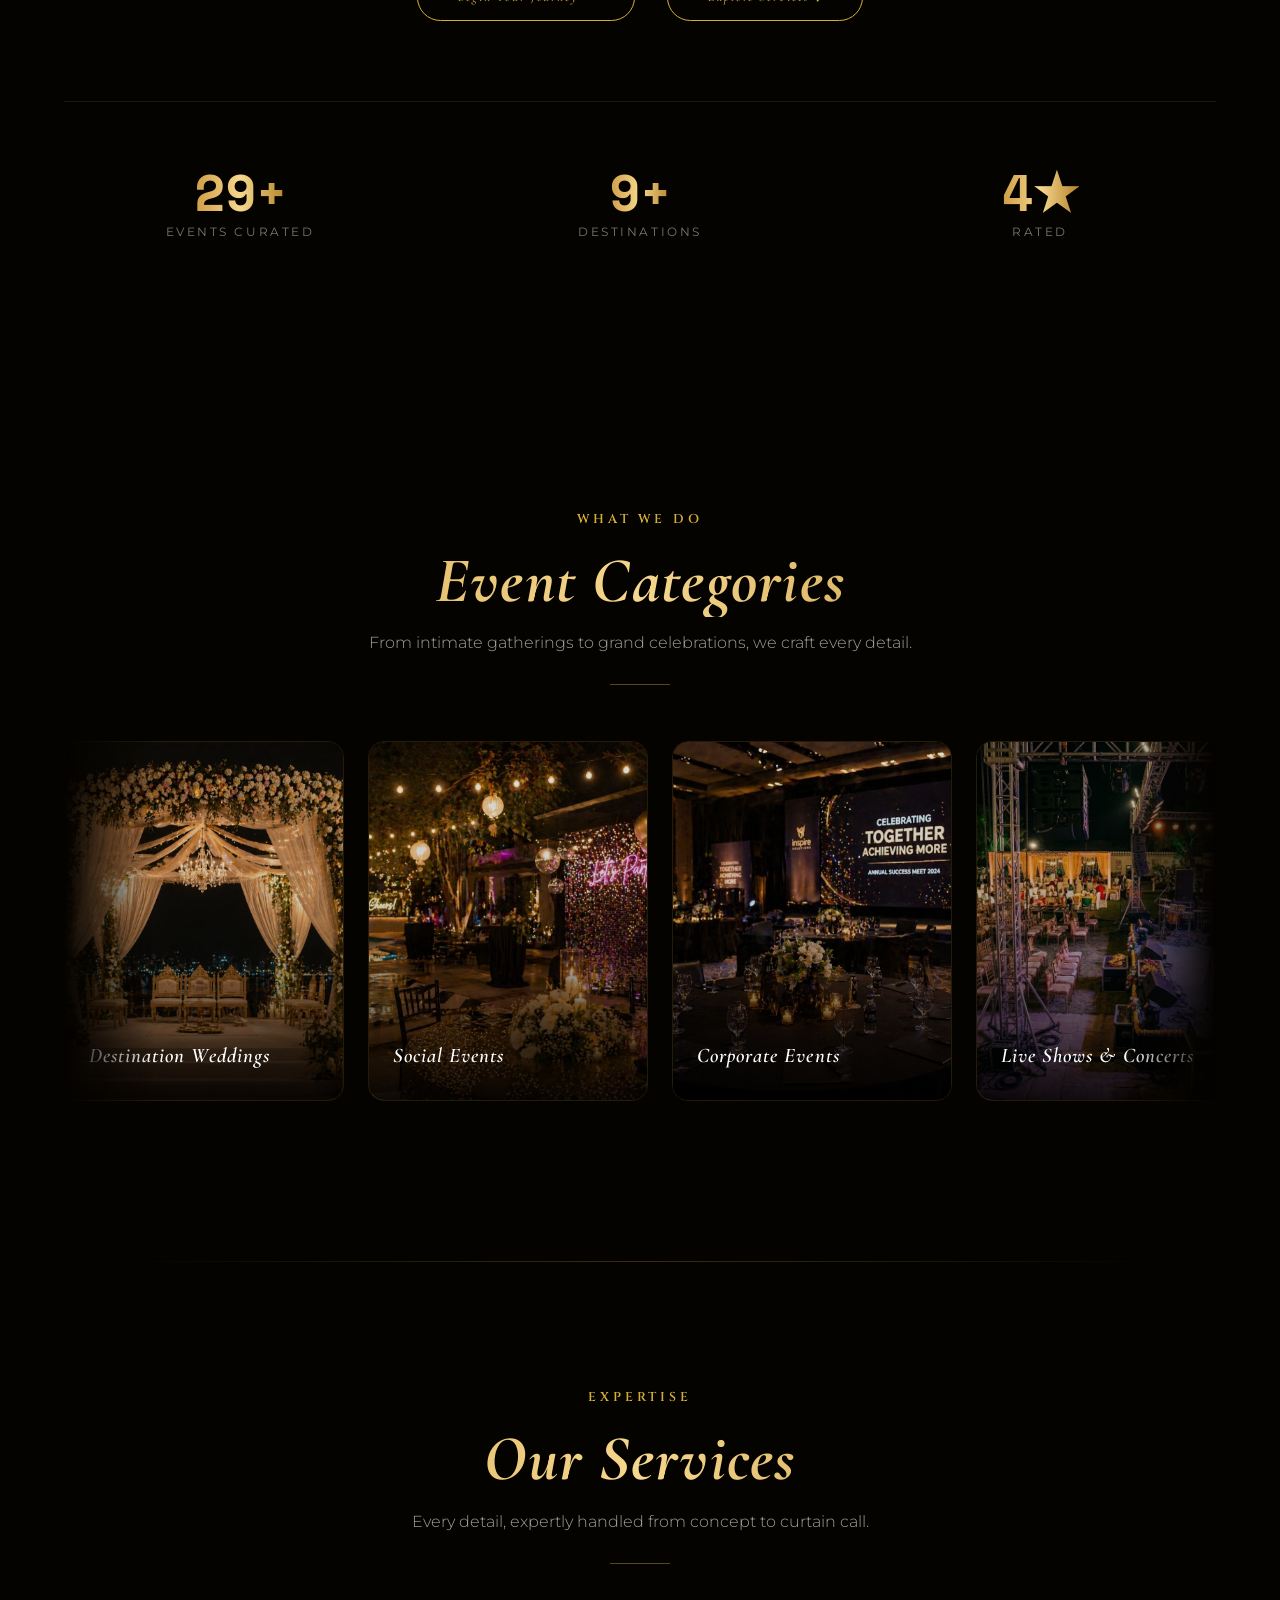
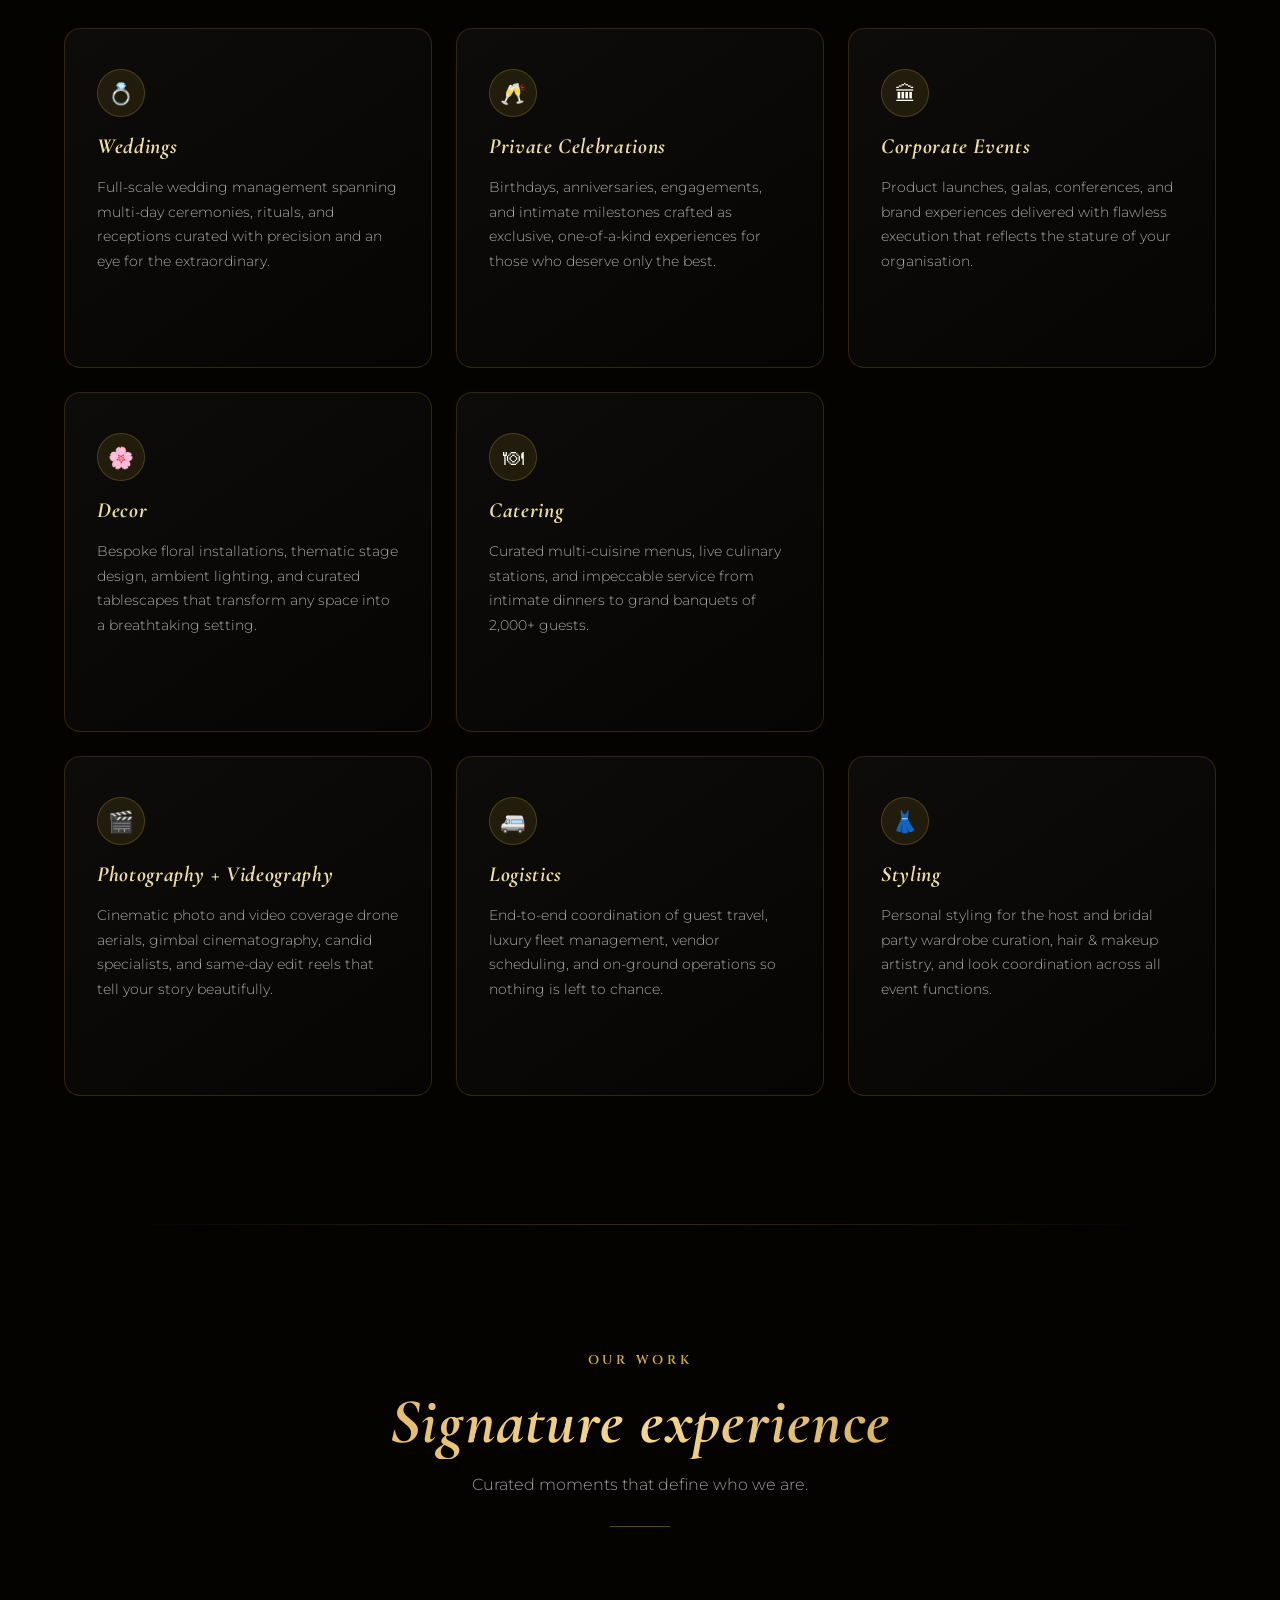
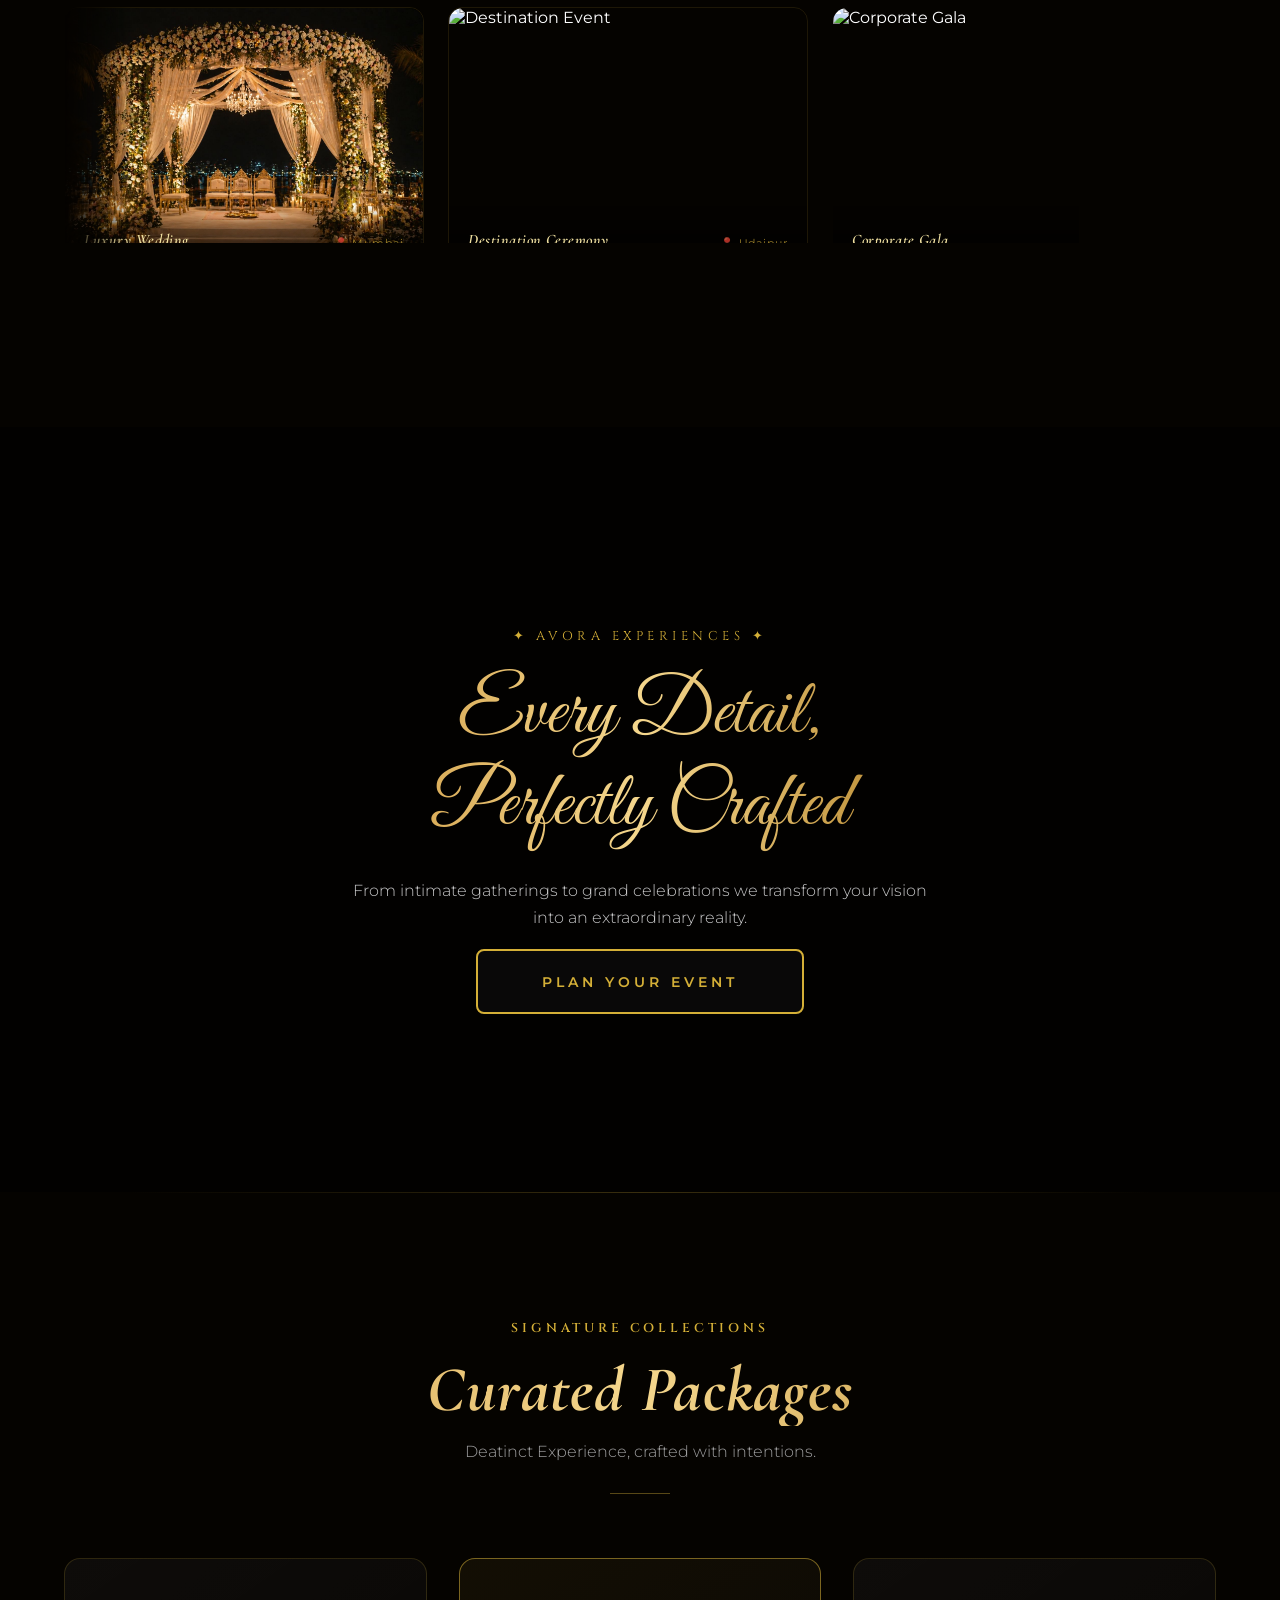
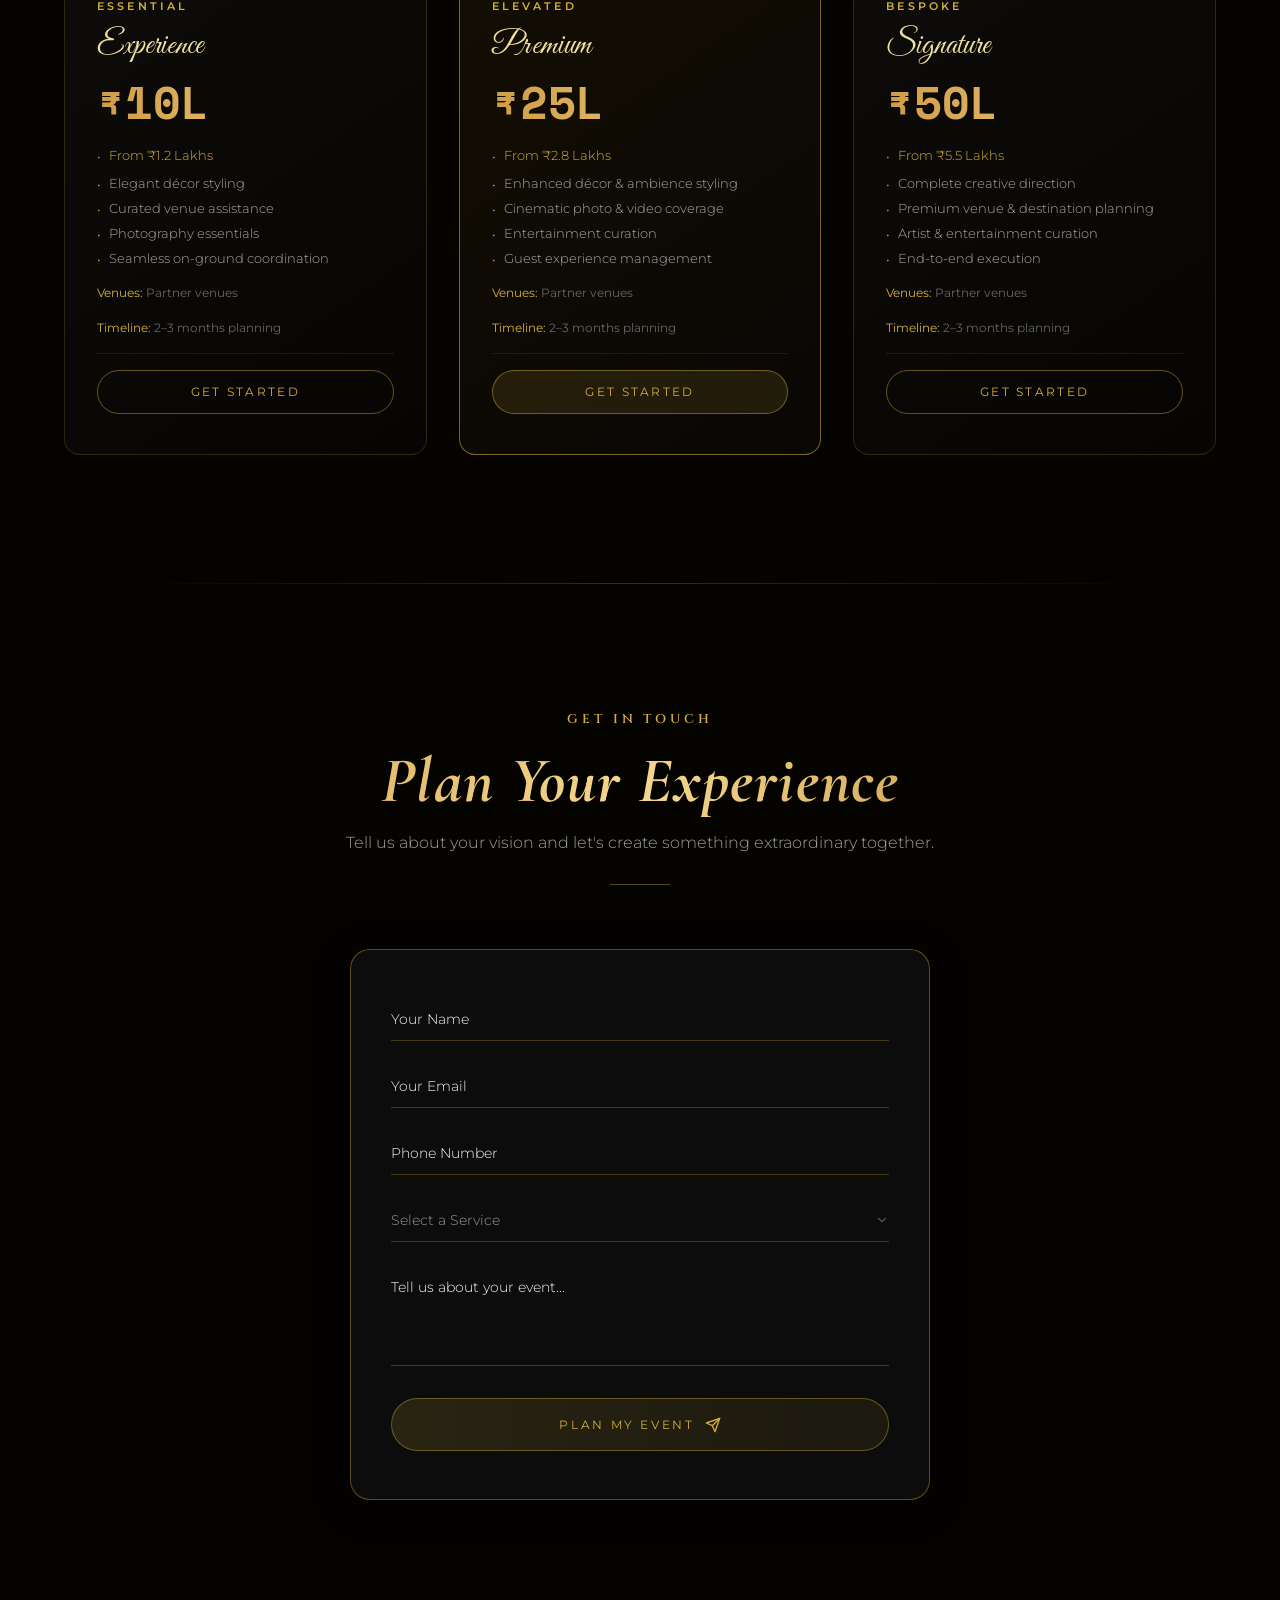
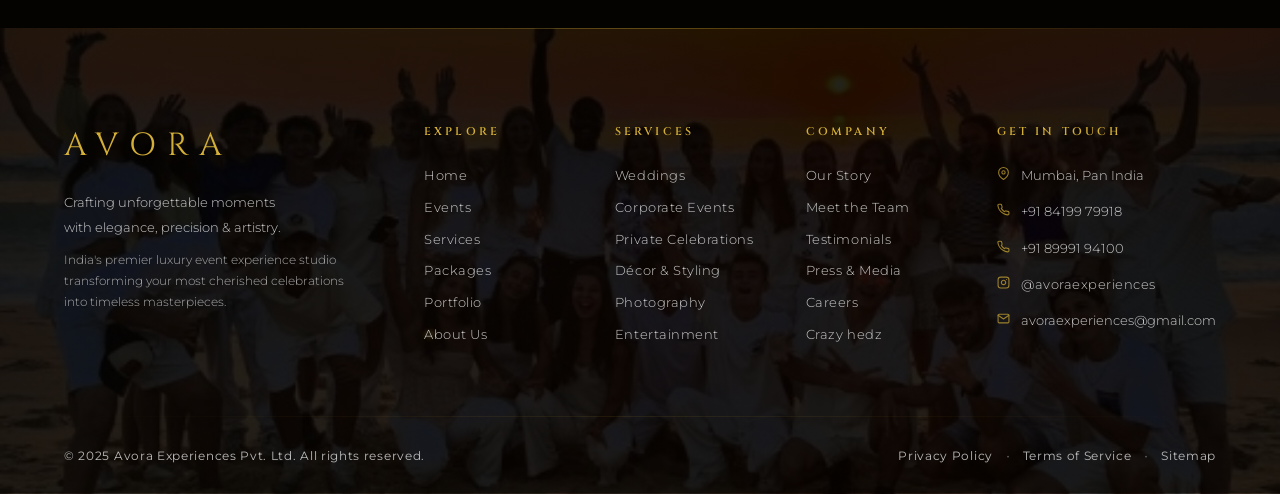
==== commit 2061746a: "Update avora.html" ====
--- a/avora.html
+++ b/avora.html
@@ -360,6 +360,8 @@
                             <p class="service-desc">End-to-end coordination of guest travel, luxury fleet management, vendor scheduling, and on-ground operations  so nothing is left to chance.</p>
                         </div>
                         <div class="service-flip-back">
+                            <div class="service-icon">🚐</div>
+                            <div class="service-name">Logistics</div>
                             <div class="service-divider"></div>
                             <div class="service-pricing">
                                 <span class="price-from">Starting from</span>
@@ -380,6 +382,9 @@
                             <p class="service-desc">Personal styling for the host and bridal party  wardrobe curation, hair &amp; makeup artistry, and look coordination across all event functions.</p>
                         </div>
                         <div class="service-flip-back">
+                            
+                            <div class="service-icon">👗</div>
+                            <div class="service-name">Styling</div>
                             <div class="service-divider"></div>
                             <div class="service-pricing">
                                 <span class="price-from">Starting from</span>
